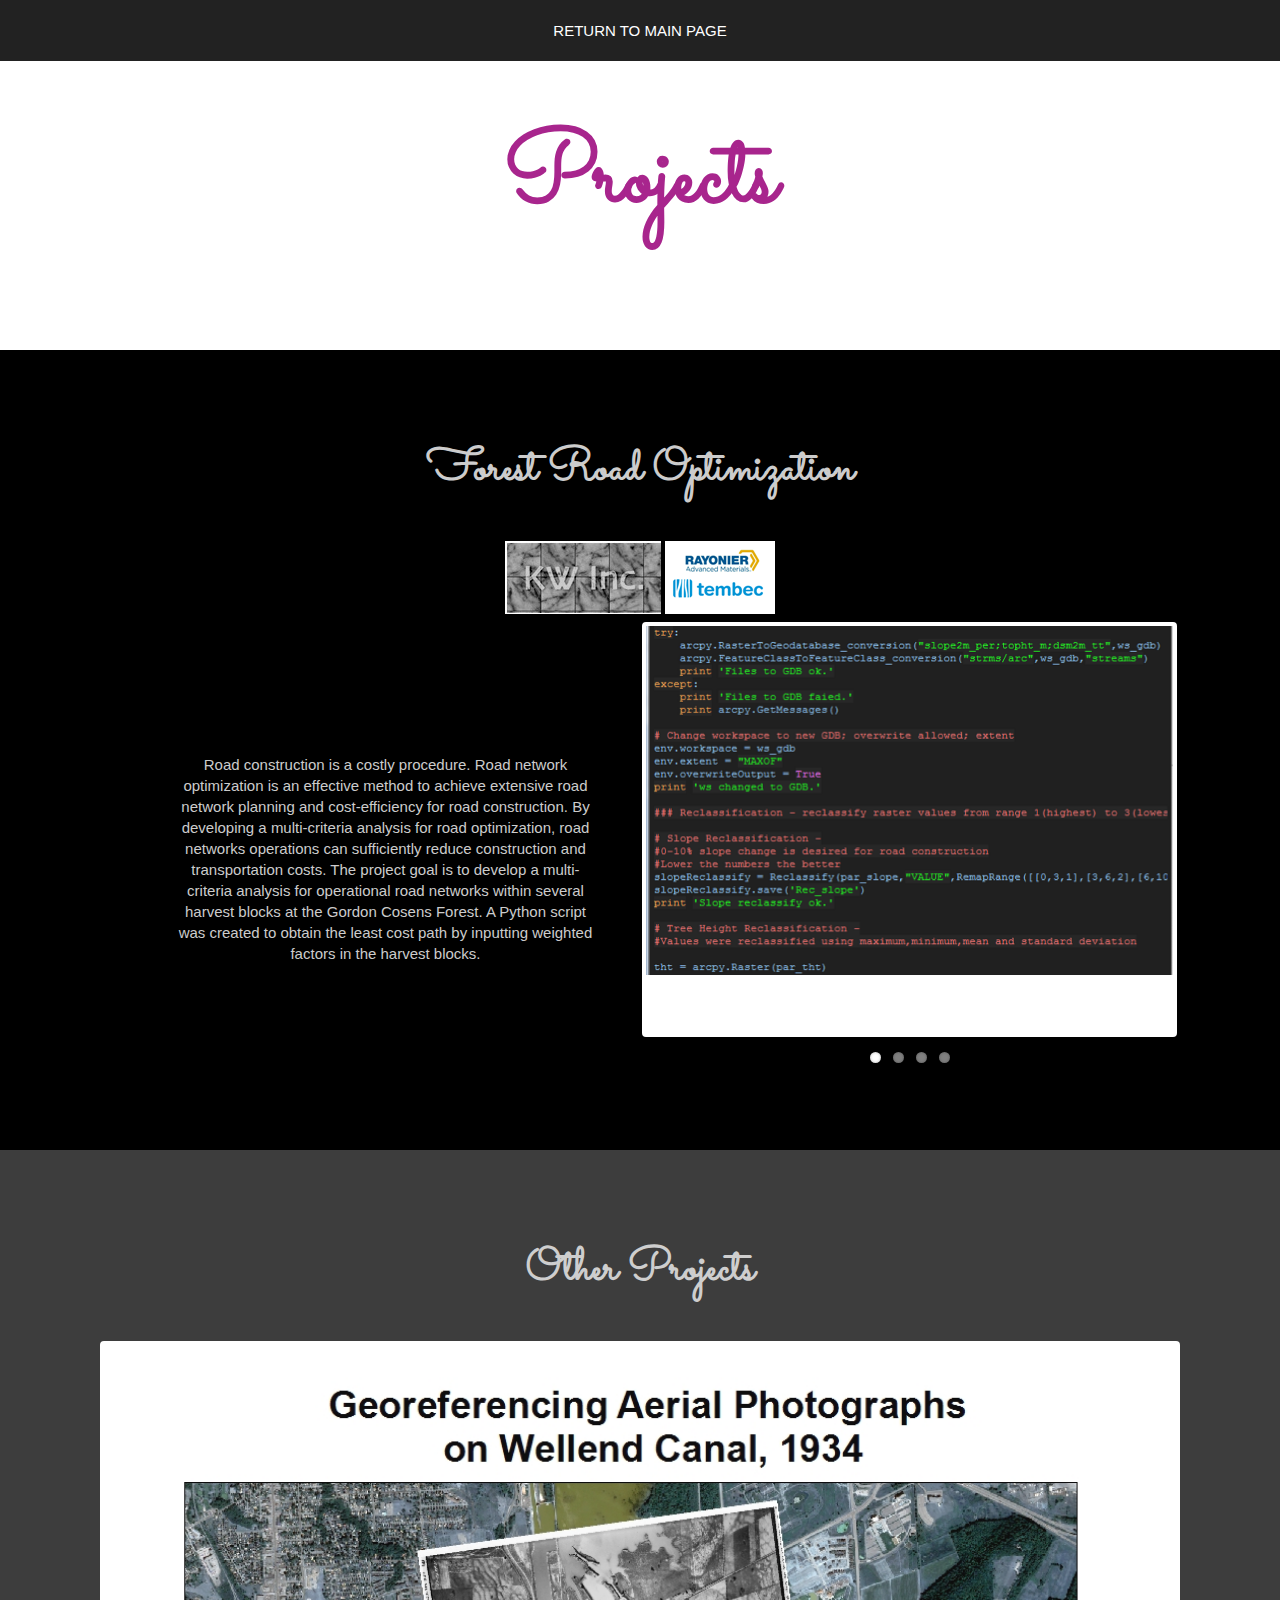
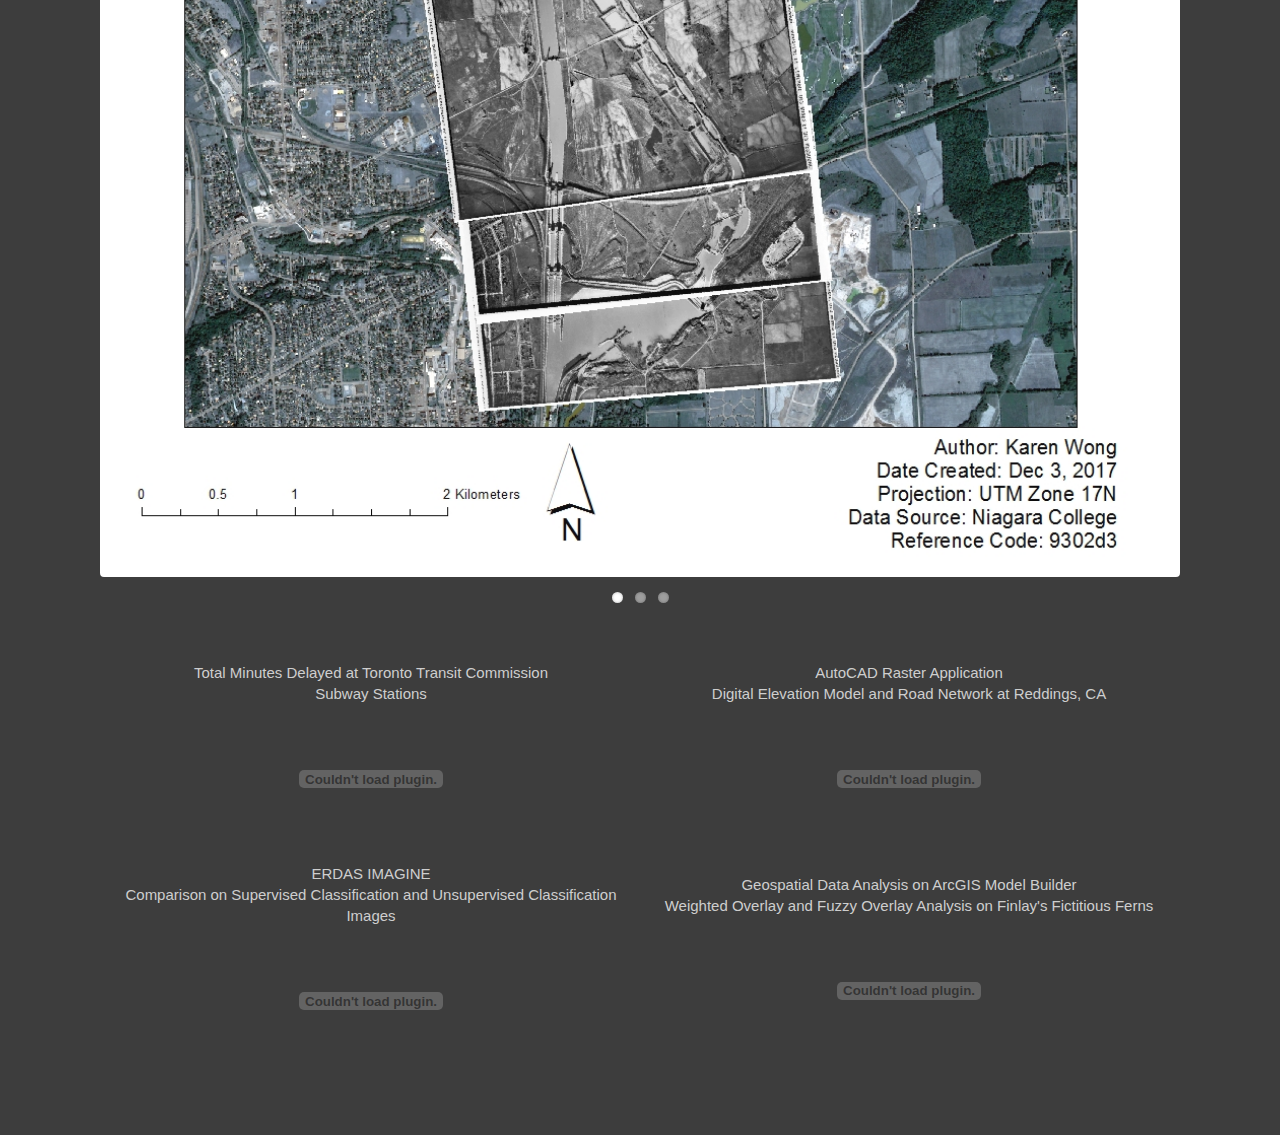
==== projects.html @ 8af56872 "Add files via upload" ====
<!doctype html>
<html>
<head>
	<title>Karen's Projects</title>
	<link href='http://fonts.googleapis.com/css?family=Sacramento' rel='stylesheet' type='text/css'>
	<link rel="stylesheet" href="css/flexslider.css">
	<link rel="stylesheet" href="main_style.css">
</head>
<body>
  <ul class="menu">
    <li><a href="./index.html">Return to Main Page</li></a>
  </ul>

	<header>
		<h1>Projects</h1>
	</header>
	<section id="roadopt">
		<h2>Forest Road Optimization</h2>
		<img class="logo" src="images/kwonglogo.jpg">
		<img class="logo" src="images/rayonieram.jpeg">
		<table>
			<tr>
				<td style="padding: 50px;text-algin: left;">
					<div class= "roadopt">
			      Road construction is a costly procedure.  Road network optimization is an effective method to achieve extensive road network planning and cost-efficiency for road construction.  By developing a multi-criteria analysis for road optimization, road networks operations can sufficiently reduce construction and transportation costs.  The project goal is to develop a multi-criteria analysis for operational road networks within several harvest blocks at the Gordon Cosens Forest. A Python script was created to obtain the least cost path by inputting weighted factors in the harvest blocks.
					</div>
				</td>
				<td>
					<div class="flexslider" style="height: 75%;">
						<ul class="slides">
							<li><img src="images/scriptsample.jpg"></li>
							<li><img src="images/mis.jpg"></li>
							<li><img src="images/sul.jpg"></li>
							<li><img src="images/wan.jpg"></li>
						</ul>
					</div>
				</td>
			</tr>
		</table>
	</section>

	<section id="otherproj">
		<h2>Other Projects</h2>
		<div class="flexslider">
			<ul class="slides">
				<li><img src="images/9302d3.jpg"></li>
				<li><img src="images/9317d2.jpg"></li>
      	<li><img src="images/9302d3.jpg"></li>
			</ul>
		</div>
		<div class="pdf" align-items="center">
			<table style="width:100%" align="center">
			  <tr>
			    <td>Total Minutes Delayed at Toronto Transit Commission<br>Subway Stations<br>
						<embed src="projectpdfs/9318d4b.pdf#toolbar=0" width= "100%" height="200%"/>
					</td>
			    <td>AutoCAD Raster Application<br>Digital Elevation Model and Road Network at Reddings, CA<br>
						<embed src="projectpdfs/9315d2.pdf#toolbar=0" width= "100%" height="200%"/>
					</td>
			  </tr>
				<br>
			  <tr>
			    <td>ERDAS IMAGINE<br>Comparison on Supervised Classification and Unsupervised Classification Images<br>
						<embed src="projectpdfs/9216d1.pdf#toolbar=0" width= "100%" height="200%"/>
						</td>
			    <td>Geospatial Data Analysis on ArcGIS Model Builder<br>Weighted Overlay and Fuzzy Overlay Analysis on Finlay's Fictitious Ferns<br>
						<embed src="projectpdfs/9318d3.pdf#toolbar=0" width= "100%" height="200%"/>
					</td>
			  </tr>
			</table>
		</div>
	</section>

	<!-- ADD JQUERY HERE -->

	<script src = "js/jquery-1.12.0.min.js"></script>
	<!-- need to connect to internet
	<script src = "http://code.jquery.com/js/jquery-1.12.0.min.js"></script>
	-->
	<script src="js/jquery.flexslider-min.js"></script>
	<script src = "js/jqfunctions.js"></script>

</body>
</html>
---- main_style.css ----
/* apply a natural box layout model to all elements, but allowing components to change */
html {
  box-sizing: border-box;
}
*, *:before, *:after {
  box-sizing: inherit;
}
body {
	padding: 0;
	margin: 0;
	color: #ccc;
	font-family: Helvetica, Arial, sans-serif;
	line-height: 1.4;
	font-size: 15px;
	background: url('images/bg_hk.jpg') 50% fixed;
	background-size: cover;
}
h1 {
	font-size: 68px;
	text-align: center;
}
h2 {
	font-size: 46px;
}
h1, h2 {
	font-family: 'Sacramento', sans-serif;
	font-weight: bold;
}
h3 {
	font-family: 'Arial', sans-serif;
	font-weight: normal;
  font-size: 26px;
}
section {
	padding: 50px 100px;
  text-align: center;
}
#about,
#contact {
	background: rgba(0,0,0,.8);
}

th {
    text-align: center;
}

td {
  width: 50%;
  height: 300%;
}



/* PAGE MENU
-----------------------------------------*/
.menu {
	list-style: none;
	padding: 0;
	margin: 0;
	text-align: center;
	background: #222;
	position: fixed;
	z-index: 100;
	top: 0;
	left: 0;
	width: 100%;
}
.menu li {
	display: inline-block;
}
.menu a {
	display: block;
	text-decoration: none;
	color: white;
	text-transform: uppercase;
	padding: 20px 35px;
}
.menu a.active {
	background: #ccc;
	color: #222;
}


/* HEADER
-----------------------------------------*/
header {
	padding: 110px 0 100px 0;
	color: #ffffff;
	text-align: center;
}
header h1 {
	font-size: 100px;
	margin: 0;
	color: #A8258D;
}


/* ABOUT
-----------------------------------------*/
#about {
	overflow: hidden;
}
.profile {
	width: 50%;
	height: 30%;
	float: left;
	margin-right: 20px;
}


/* PROJECTS
-----------------------------------------*/
#proj {
	text-align: center;
	background: black;
}
.proj {
	border: 1px solid #A8258D;
	border-radius: 50%;
	padding: 2px;
	width: 300px;
	margin: 0 15px;
}
/*.img {
	border: 1px solid #A8258D;
	border-radius: 50%;
	padding: 2px;
	width: 200px;
	margin: 0 15px;
}*/

/* RESUME
-----------------------------------------*/
#resume {
	text-align: center;

}
.resume {
	border: 3px solid #FFFFFF;
	padding: 2px;
	width: 75%;
	margin: 0 15px 0 15px;
}

/* CONTACT
-----------------------------------------*/
#contact {
	text-align: center;
}
#contact img {
	margin: 20px;
}

/* ROADOPT
-----------------------------------------*/
#roadopt {
	text-align: center;
	background: black;
}

.roadopt {
	padding: 5px;
	width: 100%;
	margin: 0 15px 0 15px;
  text-algin: left;
  float: left;
}


/* OTHERPROJECTS
-----------------------------------------*/
#otherproj {
	align-items: center;
	background: #333333;
  opacity: 0.95;
}

.otherproj {
	border: 1px solid #A8258D;
	border-radius: 50%;
	padding: 2px;
	width: 200px;
	margin: 0 15px;
}
.pdf{
  /*margin: 50px auto;*/
  width: 100%;
  padding: 1px;
  margin: length|auto|initial|inherit;
  align-items: center;
}

/* FLEXSLIDER
-----------------------------------------*/
/* Changes the colours of the "dots" navigation */
.flex-control-paging li a {
  background: rgba(255,255,255, 0.5);
}
.flex-control-paging li a.flex-active {
	background: white;
}
/* Changes the size of the flexslider */
.flexslider {
  align-items: center;
  width: 100%;
	/*margin: 50px auto;*/
}


@font-face {
  font-family: 'flexslider-icon';
  src: url('../fonts/flexslider-icon.eot');
  src: url('../fonts/flexslider-icon.eot?#iefix') format('embedded-opentype'), url('../fonts/flexslider-icon.woff') format('woff'), url('../fonts/flexslider-icon.ttf') format('truetype'), url('../fonts/flexslider-icon.svg#flexslider-icon') format('svg');
  font-weight: normal;
  font-style: normal;
}
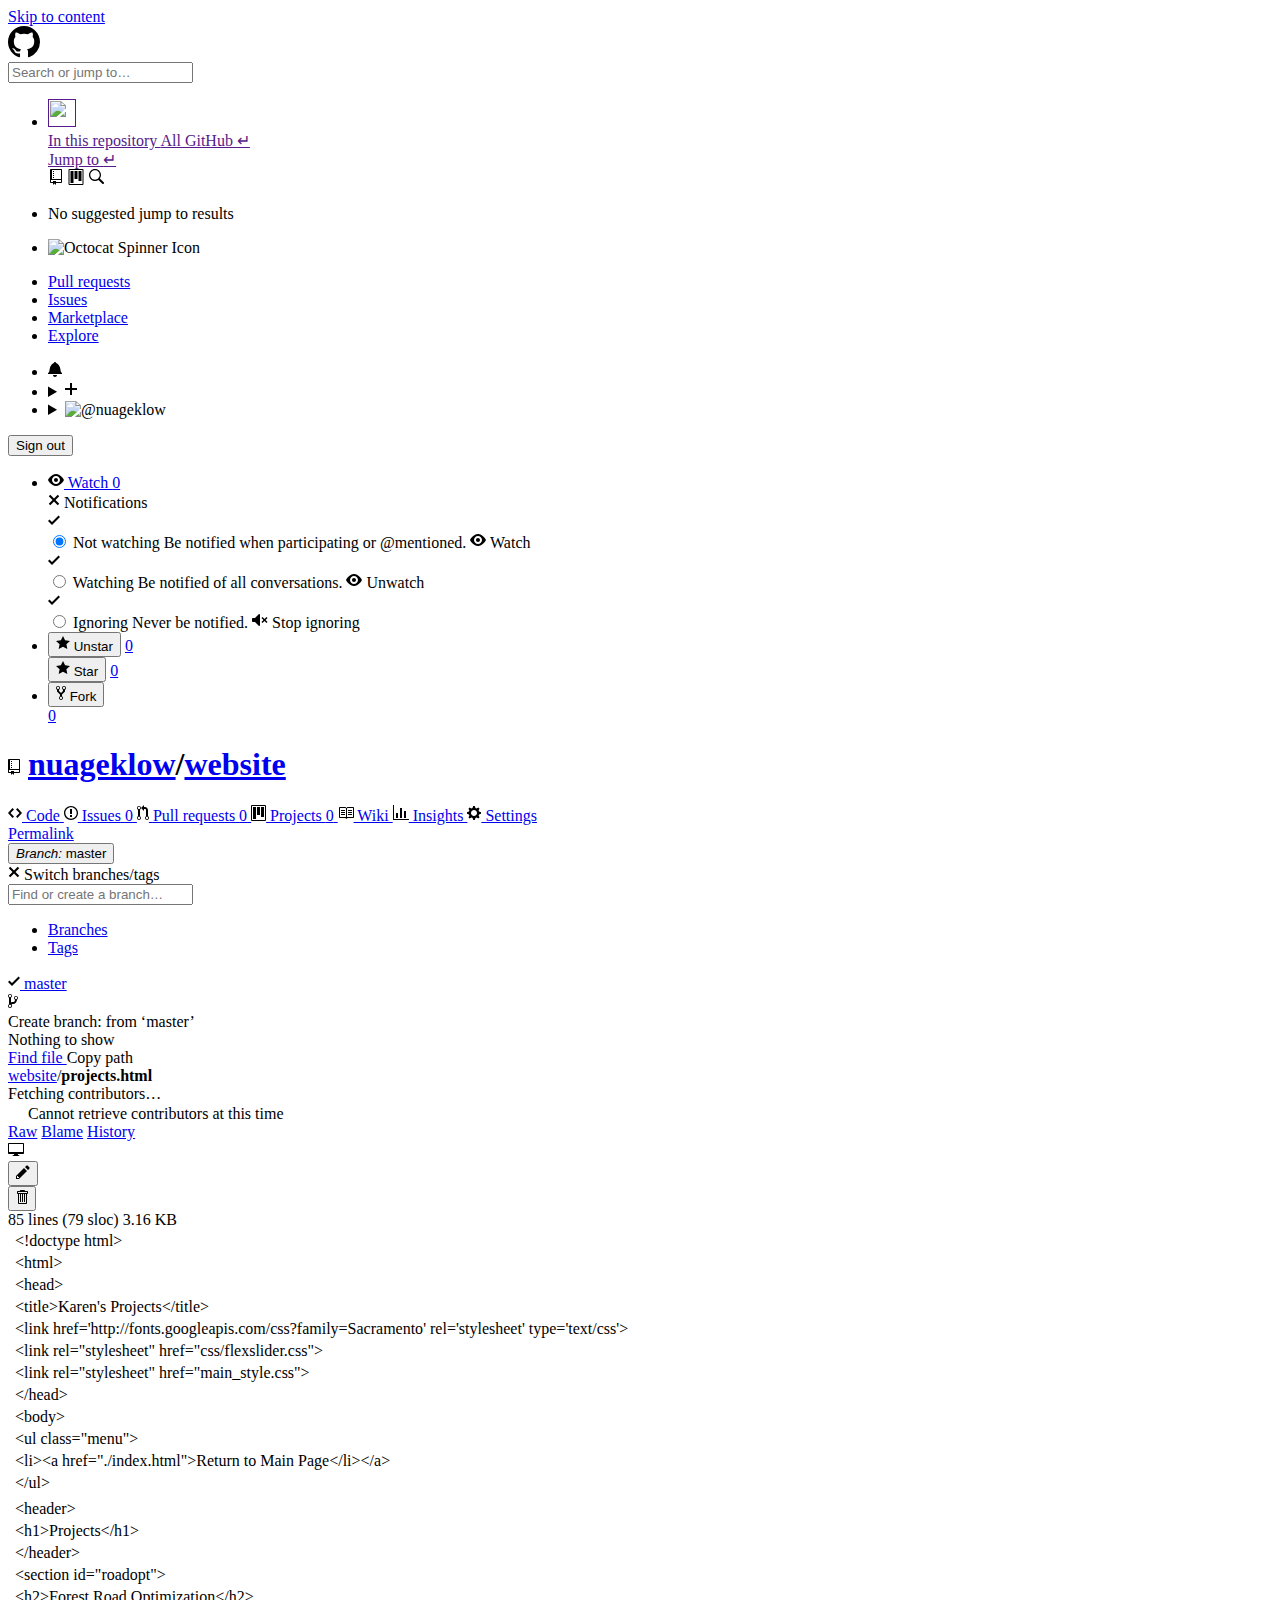
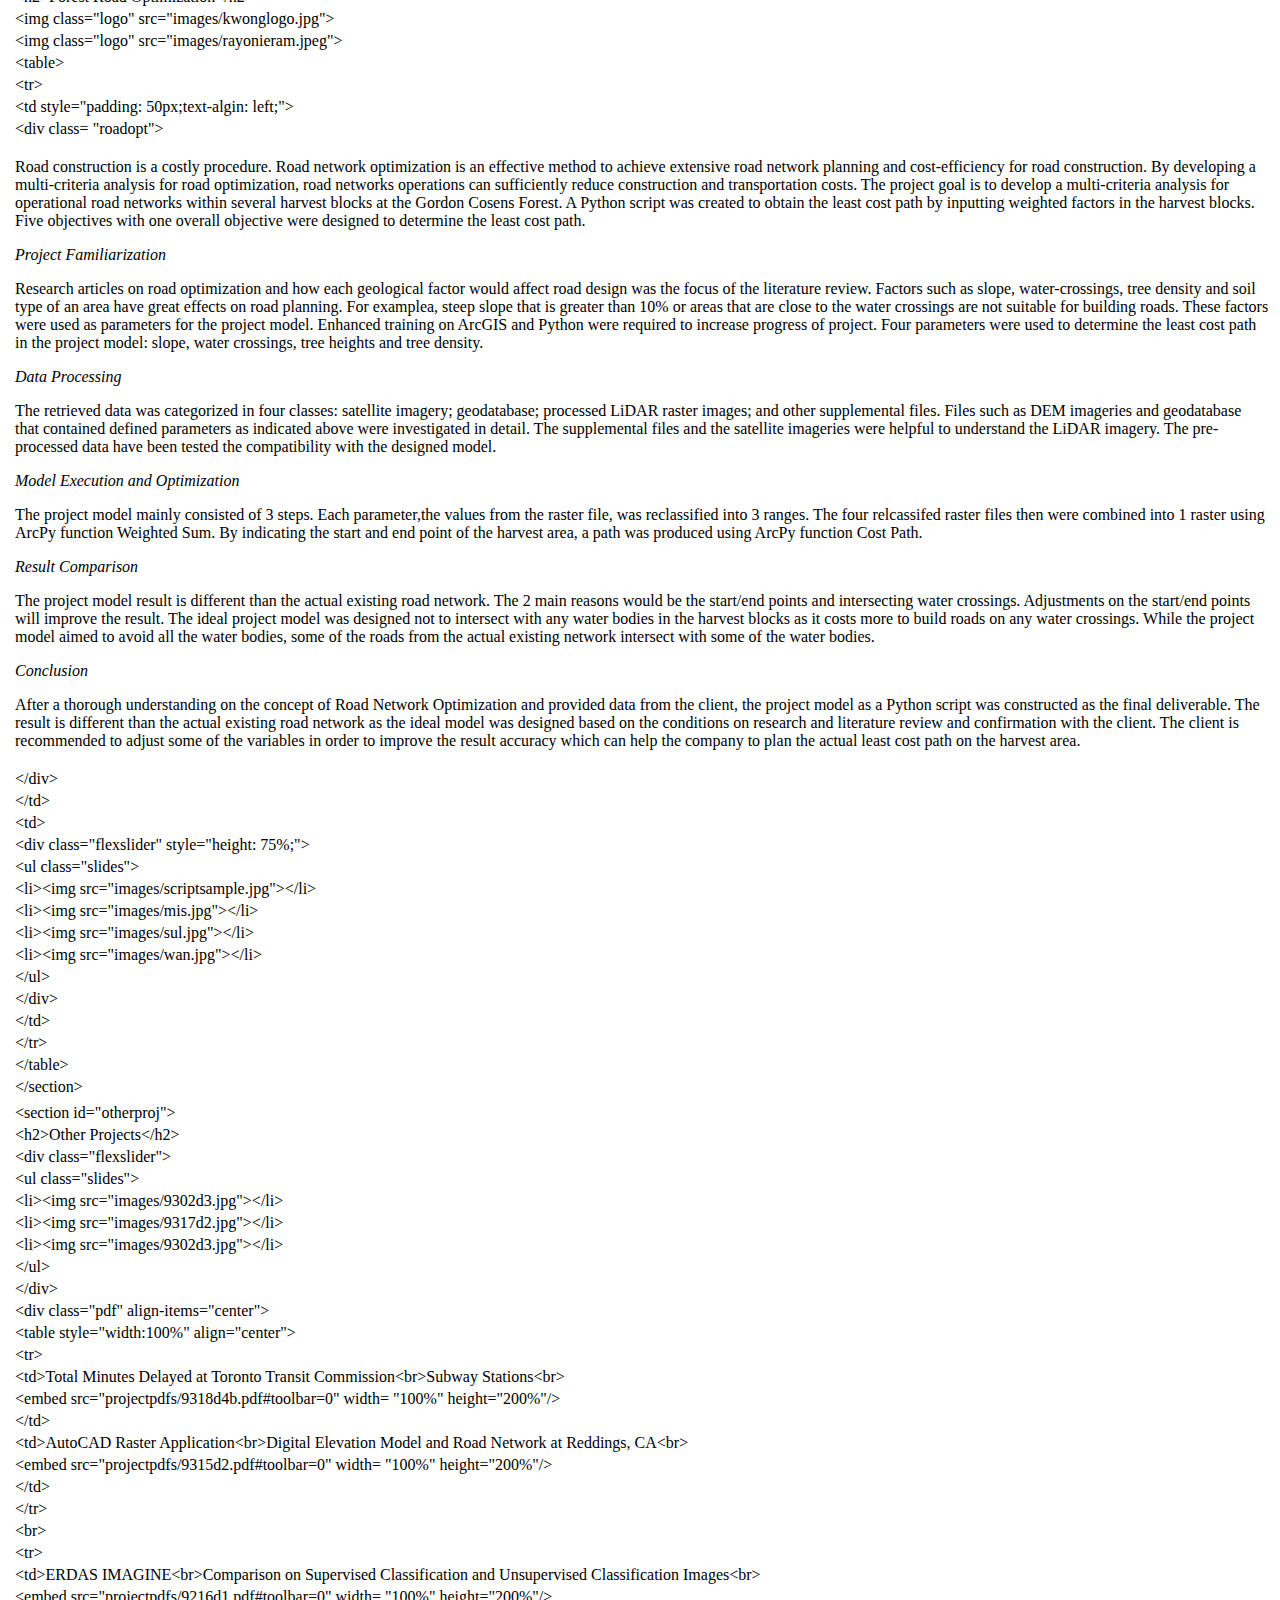
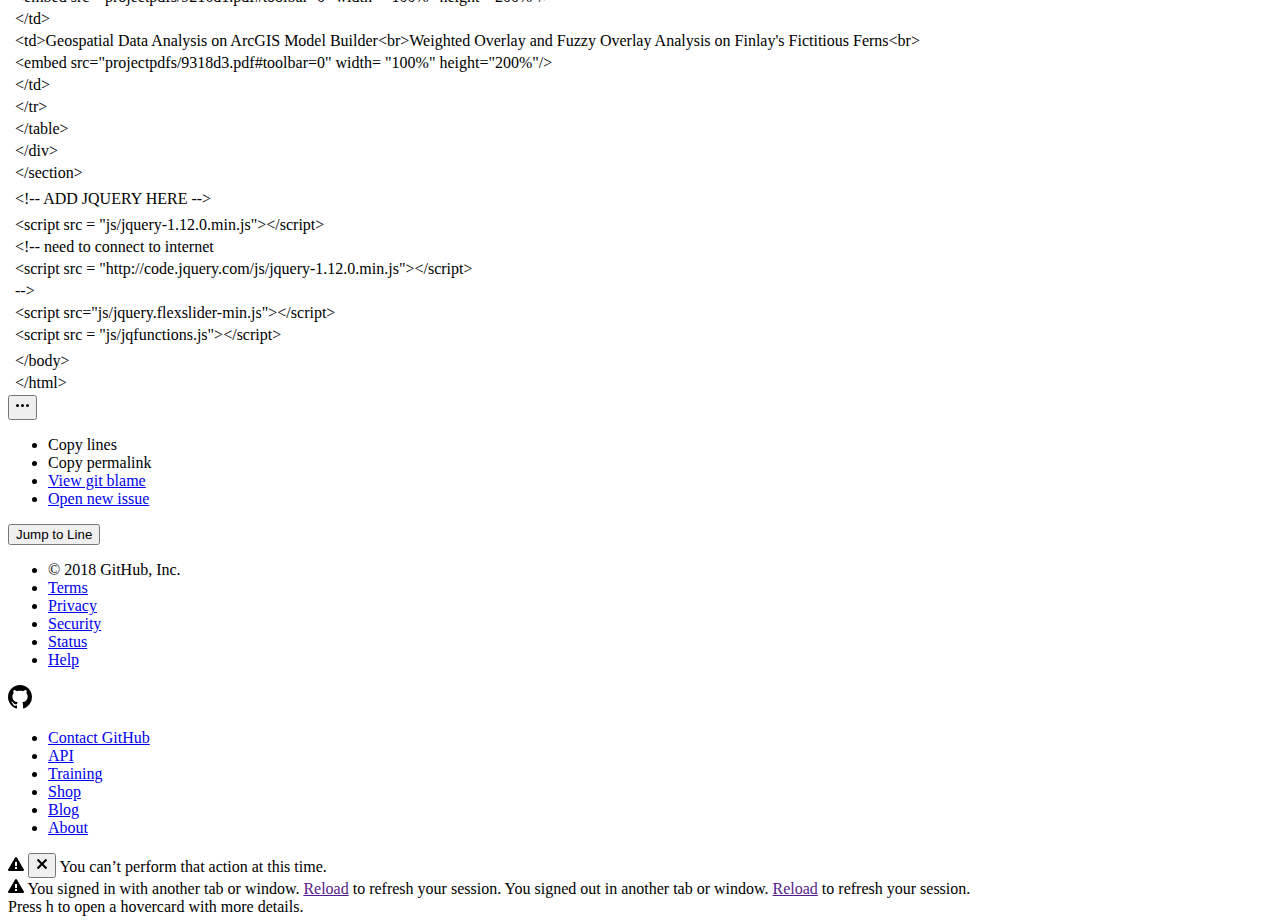
==== commit beaaa54d: "Add files via upload" ====
--- a/projects.html
+++ b/projects.html
@@ -1,84 +1,1180 @@
-<!doctype html>
-<html>
-<head>
-	<title>Karen's Projects</title>
-	<link href='http://fonts.googleapis.com/css?family=Sacramento' rel='stylesheet' type='text/css'>
-	<link rel="stylesheet" href="css/flexslider.css">
-	<link rel="stylesheet" href="main_style.css">
-</head>
-<body>
-  <ul class="menu">
-    <li><a href="./index.html">Return to Main Page</li></a>
-  </ul>
-
-	<header>
-		<h1>Projects</h1>
-	</header>
-	<section id="roadopt">
-		<h2>Forest Road Optimization</h2>
-		<img class="logo" src="images/kwonglogo.jpg">
-		<img class="logo" src="images/rayonieram.jpeg">
-		<table>
-			<tr>
-				<td style="padding: 50px;text-algin: left;">
-					<div class= "roadopt">
-			      Road construction is a costly procedure.  Road network optimization is an effective method to achieve extensive road network planning and cost-efficiency for road construction.  By developing a multi-criteria analysis for road optimization, road networks operations can sufficiently reduce construction and transportation costs.  The project goal is to develop a multi-criteria analysis for operational road networks within several harvest blocks at the Gordon Cosens Forest. A Python script was created to obtain the least cost path by inputting weighted factors in the harvest blocks.
-					</div>
-				</td>
-				<td>
-					<div class="flexslider" style="height: 75%;">
-						<ul class="slides">
-							<li><img src="images/scriptsample.jpg"></li>
-							<li><img src="images/mis.jpg"></li>
-							<li><img src="images/sul.jpg"></li>
-							<li><img src="images/wan.jpg"></li>
-						</ul>
-					</div>
-				</td>
-			</tr>
-		</table>
-	</section>
-
-	<section id="otherproj">
-		<h2>Other Projects</h2>
-		<div class="flexslider">
-			<ul class="slides">
-				<li><img src="images/9302d3.jpg"></li>
-				<li><img src="images/9317d2.jpg"></li>
-      	<li><img src="images/9302d3.jpg"></li>
-			</ul>
-		</div>
-		<div class="pdf" align-items="center">
-			<table style="width:100%" align="center">
-			  <tr>
-			    <td>Total Minutes Delayed at Toronto Transit Commission<br>Subway Stations<br>
-						<embed src="projectpdfs/9318d4b.pdf#toolbar=0" width= "100%" height="200%"/>
-					</td>
-			    <td>AutoCAD Raster Application<br>Digital Elevation Model and Road Network at Reddings, CA<br>
-						<embed src="projectpdfs/9315d2.pdf#toolbar=0" width= "100%" height="200%"/>
-					</td>
-			  </tr>
-				<br>
-			  <tr>
-			    <td>ERDAS IMAGINE<br>Comparison on Supervised Classification and Unsupervised Classification Images<br>
-						<embed src="projectpdfs/9216d1.pdf#toolbar=0" width= "100%" height="200%"/>
-						</td>
-			    <td>Geospatial Data Analysis on ArcGIS Model Builder<br>Weighted Overlay and Fuzzy Overlay Analysis on Finlay's Fictitious Ferns<br>
-						<embed src="projectpdfs/9318d3.pdf#toolbar=0" width= "100%" height="200%"/>
-					</td>
-			  </tr>
-			</table>
-		</div>
-	</section>
-
-	<!-- ADD JQUERY HERE -->
-
-	<script src = "js/jquery-1.12.0.min.js"></script>
-	<!-- need to connect to internet
-	<script src = "http://code.jquery.com/js/jquery-1.12.0.min.js"></script>
-	-->
-	<script src="js/jquery.flexslider-min.js"></script>
-	<script src = "js/jqfunctions.js"></script>
-
-</body>
-</html>
+﻿
+
+
+
+
+
+<!DOCTYPE html>
+<html lang="en">
+  <head>
+    <meta charset="utf-8">
+  <link rel="dns-prefetch" href="https://assets-cdn.github.com">
+  <link rel="dns-prefetch" href="https://avatars0.githubusercontent.com">
+  <link rel="dns-prefetch" href="https://avatars1.githubusercontent.com">
+  <link rel="dns-prefetch" href="https://avatars2.githubusercontent.com">
+  <link rel="dns-prefetch" href="https://avatars3.githubusercontent.com">
+  <link rel="dns-prefetch" href="https://github-cloud.s3.amazonaws.com">
+  <link rel="dns-prefetch" href="https://user-images.githubusercontent.com/">
+
+
+
+  <link crossorigin="anonymous" media="all" integrity="sha512-T9mI+Xgc8yCjMH6J/gS6kaW3O3zJaDuANCq4x9/EpAreyyj61xpmrp9qxWgdCYvpBqyX3T0nOmQzfAO82cdiww==" rel="stylesheet" href="https://assets-cdn.github.com/assets/frameworks-0e1c43e90618c1e26b9b138a9d83c008.css" />
+  <link crossorigin="anonymous" media="all" integrity="sha512-eaYnvp2dDFHHn8IWZIJoEBM3aUNW2D4pALckbr5ehoRc9lWxMggtHzoaaH4WHuRh7jtGOtvG8HdN+HqcD5pQEA==" rel="stylesheet" href="https://assets-cdn.github.com/assets/github-4c113e263b8bd0fabcc661f048cc2541.css" />
+  
+  
+  
+  
+
+  <meta name="viewport" content="width=device-width">
+  
+  <title>website/projects.html at master · nuageklow/website</title>
+    <meta name="description" content="GitHub is where people build software. More than 28 million people use GitHub to discover, fork, and contribute to over 85 million projects.">
+    <link rel="search" type="application/opensearchdescription+xml" href="/opensearch.xml" title="GitHub">
+  <link rel="fluid-icon" href="https://github.com/fluidicon.png" title="GitHub">
+  <meta property="fb:app_id" content="1401488693436528">
+
+    
+    <meta property="og:image" content="https://avatars3.githubusercontent.com/u/38741470?s=400&amp;v=4" /><meta property="og:site_name" content="GitHub" /><meta property="og:type" content="object" /><meta property="og:title" content="nuageklow/website" /><meta property="og:url" content="https://github.com/nuageklow/website" /><meta property="og:description" content="Contribute to website development by creating an account on GitHub." />
+
+  <link rel="assets" href="https://assets-cdn.github.com/">
+  <link rel="web-socket" href="wss://live.github.com/_sockets/VjI6Mjg5ODQzNDY4OmZjMzRhNDlhYjhkODRhOTVlMjIwMWZmMGQ3Y2UyMTRjMmZmMmYwN2U4MDU3MWIxMDY1NjFjYWU0MDZmNmFlNGQ=--d3e965fd7cb1fa938e7b0b06030b3f8ba4dc08f7">
+  <meta name="pjax-timeout" content="1000">
+  <link rel="sudo-modal" href="/sessions/sudo_modal">
+  <meta name="request-id" content="CBA9:324F:30CEF09:5B8522A:5B308E14" data-pjax-transient>
+
+
+  
+
+  <meta name="selected-link" value="repo_source" data-pjax-transient>
+
+    <meta name="google-site-verification" content="KT5gs8h0wvaagLKAVWq8bbeNwnZZK1r1XQysX3xurLU">
+  <meta name="google-site-verification" content="ZzhVyEFwb7w3e0-uOTltm8Jsck2F5StVihD0exw2fsA">
+  <meta name="google-site-verification" content="GXs5KoUUkNCoaAZn7wPN-t01Pywp9M3sEjnt_3_ZWPc">
+    <meta name="google-analytics" content="UA-3769691-2">
+
+<meta name="octolytics-host" content="collector.githubapp.com" /><meta name="octolytics-app-id" content="github" /><meta name="octolytics-event-url" content="https://collector.githubapp.com/github-external/browser_event" /><meta name="octolytics-dimension-request_id" content="CBA9:324F:30CEF09:5B8522A:5B308E14" /><meta name="octolytics-dimension-region_edge" content="iad" /><meta name="octolytics-dimension-region_render" content="iad" /><meta name="octolytics-actor-id" content="38741470" /><meta name="octolytics-actor-login" content="nuageklow" /><meta name="octolytics-actor-hash" content="fe9dbc1f696a4136ed967dcc8d18ec088e6a5bb59fd24de9366eee6171b47e25" />
+<meta name="analytics-location" content="/&lt;user-name&gt;/&lt;repo-name&gt;/blob/show" data-pjax-transient="true" />
+
+
+
+
+<meta class="js-ga-set" name="dimension1" content="Logged In">
+
+
+  
+
+      <meta name="hostname" content="github.com">
+    <meta name="user-login" content="nuageklow">
+
+      <meta name="expected-hostname" content="github.com">
+    <meta name="js-proxy-site-detection-payload" content="[base64]">
+
+    <meta name="enabled-features" content="UNIVERSE_BANNER,FREE_TRIALS,MARKETPLACE_INSIGHTS,MARKETPLACE_INSIGHTS_CONVERSION_PERCENTAGES">
+
+  <meta name="html-safe-nonce" content="a20c0b8f28174b2f2b58fbaf6b0112abe1aae8c0">
+
+  <meta http-equiv="x-pjax-version" content="2f41a9e00d1b3cb8032a509e623df2f9">
+  
+
+      <link href="https://github.com/nuageklow/website/commits/master.atom" rel="alternate" title="Recent Commits to website:master" type="application/atom+xml">
+
+  <meta name="description" content="Contribute to website development by creating an account on GitHub.">
+  <meta name="go-import" content="github.com/nuageklow/website git https://github.com/nuageklow/website.git">
+
+  <meta name="octolytics-dimension-user_id" content="38741470" /><meta name="octolytics-dimension-user_login" content="nuageklow" /><meta name="octolytics-dimension-repository_id" content="135538216" /><meta name="octolytics-dimension-repository_nwo" content="nuageklow/website" /><meta name="octolytics-dimension-repository_public" content="true" /><meta name="octolytics-dimension-repository_is_fork" content="false" /><meta name="octolytics-dimension-repository_network_root_id" content="135538216" /><meta name="octolytics-dimension-repository_network_root_nwo" content="nuageklow/website" /><meta name="octolytics-dimension-repository_explore_github_marketplace_ci_cta_shown" content="true" />
+
+
+    <link rel="canonical" href="https://github.com/nuageklow/website/blob/master/projects.html" data-pjax-transient>
+
+
+  <meta name="browser-stats-url" content="https://api.github.com/_private/browser/stats">
+
+  <meta name="browser-errors-url" content="https://api.github.com/_private/browser/errors">
+
+  <link rel="mask-icon" href="https://assets-cdn.github.com/pinned-octocat.svg" color="#000000">
+  <link rel="icon" type="image/x-icon" class="js-site-favicon" href="https://assets-cdn.github.com/favicon.ico">
+
+<meta name="theme-color" content="#1e2327">
+
+
+
+<link rel="manifest" href="/manifest.json" crossOrigin="use-credentials">
+
+  </head>
+
+  <body class="logged-in env-production page-blob">
+    
+
+  <div class="position-relative js-header-wrapper ">
+    <a href="#start-of-content" tabindex="1" class="p-3 bg-blue text-white show-on-focus js-skip-to-content">Skip to content</a>
+    <div id="js-pjax-loader-bar" class="pjax-loader-bar"><div class="progress"></div></div>
+
+    
+    
+    
+
+
+
+        
+<header class="Header  f5" role="banner">
+  <div class="d-flex flex-justify-between px-3 container-lg">
+    <div class="d-flex flex-justify-between ">
+      <div class="">
+        <a class="header-logo-invertocat" href="https://github.com/" data-hotkey="g d" aria-label="Homepage" data-ga-click="Header, go to dashboard, icon:logo">
+  <svg height="32" class="octicon octicon-mark-github" viewBox="0 0 16 16" version="1.1" width="32" aria-hidden="true"><path fill-rule="evenodd" d="M8 0C3.58 0 0 3.58 0 8c0 3.54 2.29 6.53 5.47 7.59.4.07.55-.17.55-.38 0-.19-.01-.82-.01-1.49-2.01.37-2.53-.49-2.69-.94-.09-.23-.48-.94-.82-1.13-.28-.15-.68-.52-.01-.53.63-.01 1.08.58 1.23.82.72 1.21 1.87.87 2.33.66.07-.52.28-.87.51-1.07-1.78-.2-3.64-.89-3.64-3.95 0-.87.31-1.59.82-2.15-.08-.2-.36-1.02.08-2.12 0 0 .67-.21 2.2.82.64-.18 1.32-.27 2-.27.68 0 1.36.09 2 .27 1.53-1.04 2.2-.82 2.2-.82.44 1.1.16 1.92.08 2.12.51.56.82 1.27.82 2.15 0 3.07-1.87 3.75-3.65 3.95.29.25.54.73.54 1.48 0 1.07-.01 1.93-.01 2.2 0 .21.15.46.55.38A8.013 8.013 0 0 0 16 8c0-4.42-3.58-8-8-8z"/></svg>
+</a>
+
+      </div>
+
+    </div>
+
+    <div class="HeaderMenu d-flex flex-justify-between flex-auto">
+      <div class="d-flex">
+            <div class="">
+              <div class="header-search scoped-search site-scoped-search js-site-search position-relative js-jump-to"
+  role="search combobox"
+  aria-owns="jump-to-results"
+  aria-label="Search or jump to"
+  aria-haspopup="listbox"
+  aria-expanded="true"
+>
+  <div class="position-relative">
+    <!-- '"` --><!-- </textarea></xmp> --></option></form><form class="js-site-search-form" data-scope-type="Repository" data-scope-id="135538216" data-scoped-search-url="/nuageklow/website/search" data-unscoped-search-url="/search" action="/nuageklow/website/search" accept-charset="UTF-8" method="get"><input name="utf8" type="hidden" value="&#x2713;" />
+      <label class="form-control header-search-wrapper header-search-wrapper-jump-to position-relative d-flex flex-justify-between flex-items-center js-chromeless-input-container">
+        <input type="text"
+          class="form-control header-search-input jump-to-field js-jump-to-field js-site-search-focus js-site-search-field is-clearable"
+          data-hotkey="s,/"
+          name="q"
+          value=""
+          placeholder="Search or jump to…"
+          data-unscoped-placeholder="Search or jump to…"
+          data-scoped-placeholder="Search or jump to…"
+          autocapitalize="off"
+          aria-autocomplete="list"
+          aria-controls="jump-to-results"
+          data-jump-to-suggestions-path="/_graphql/GetSuggestedNavigationDestinations#csrf-token=8HXs2sXtpoNtdvU9bIEDP/ewS1fN22Dpr1np9QFDoCLFhx/FQHPMeUqqnaAQ1tPNiIUN1c8OAcJ+imbM1UP3nA=="
+          spellcheck="false"
+          autocomplete="off"
+          >
+          <input type="hidden" class="js-site-search-type-field" name="type" >
+            <img src="https://assets-cdn.github.com/images/search-shortcut-hint.svg" alt="" class="mr-2 header-search-key-slash">
+
+            <div class="Box position-absolute overflow-hidden d-none jump-to-suggestions js-jump-to-suggestions-container">
+              <ul class="d-none js-jump-to-suggestions-template-container">
+                <li class="d-flex flex-justify-start flex-items-center p-0 f5 navigation-item js-navigation-item">
+                  <a tabindex="-1" class="no-underline d-flex flex-auto flex-items-center p-2 jump-to-suggestions-path js-jump-to-suggestion-path js-navigation-open" href="">
+                    <div class="jump-to-octicon js-jump-to-octicon mr-2 text-center d-none"></div>
+                    <img class="avatar mr-2 flex-shrink-0 js-jump-to-suggestion-avatar" alt="" aria-label="Team" src="" width="28" height="28">
+
+                    <div class="jump-to-suggestion-name js-jump-to-suggestion-name flex-auto overflow-hidden no-wrap css-truncate css-truncate-target">
+                    </div>
+
+                    <div class="border rounded-1 flex-shrink-0 bg-gray px-1 text-gray-light ml-1 f6 d-none js-jump-to-badge-search">
+                      <span class="js-jump-to-badge-search-text-default d-none" aria-label="in this repository">
+                        In this repository
+                      </span>
+                      <span class="js-jump-to-badge-search-text-global d-none" aria-label="in all of GitHub">
+                        All GitHub
+                      </span>
+                      <span aria-hidden="true" class="d-inline-block ml-1 v-align-middle">↵</span>
+                    </div>
+
+                    <div aria-hidden="true" class="border rounded-1 flex-shrink-0 bg-gray px-1 text-gray-light ml-1 f6 d-none d-on-nav-focus js-jump-to-badge-jump">
+                      Jump to
+                      <span class="d-inline-block ml-1 v-align-middle">↵</span>
+                    </div>
+                  </a>
+                </li>
+                <svg height="16" width="16" class="octicon octicon-repo flex-shrink-0 js-jump-to-repo-octicon-template" title="Repository" aria-label="Repository" viewBox="0 0 12 16" version="1.1" role="img"><path fill-rule="evenodd" d="M4 9H3V8h1v1zm0-3H3v1h1V6zm0-2H3v1h1V4zm0-2H3v1h1V2zm8-1v12c0 .55-.45 1-1 1H6v2l-1.5-1.5L3 16v-2H1c-.55 0-1-.45-1-1V1c0-.55.45-1 1-1h10c.55 0 1 .45 1 1zm-1 10H1v2h2v-1h3v1h5v-2zm0-10H2v9h9V1z"/></svg>
+                <svg height="16" width="16" class="octicon octicon-project flex-shrink-0 js-jump-to-project-octicon-template" title="Project" aria-label="Project" viewBox="0 0 15 16" version="1.1" role="img"><path fill-rule="evenodd" d="M10 12h3V2h-3v10zm-4-2h3V2H6v8zm-4 4h3V2H2v12zm-1 1h13V1H1v14zM14 0H1a1 1 0 0 0-1 1v14a1 1 0 0 0 1 1h13a1 1 0 0 0 1-1V1a1 1 0 0 0-1-1z"/></svg>
+                <svg height="16" width="16" class="octicon octicon-search flex-shrink-0 js-jump-to-search-octicon-template" title="Search" aria-label="Search" viewBox="0 0 16 16" version="1.1" role="img"><path fill-rule="evenodd" d="M15.7 13.3l-3.81-3.83A5.93 5.93 0 0 0 13 6c0-3.31-2.69-6-6-6S1 2.69 1 6s2.69 6 6 6c1.3 0 2.48-.41 3.47-1.11l3.83 3.81c.19.2.45.3.7.3.25 0 .52-.09.7-.3a.996.996 0 0 0 0-1.41v.01zM7 10.7c-2.59 0-4.7-2.11-4.7-4.7 0-2.59 2.11-4.7 4.7-4.7 2.59 0 4.7 2.11 4.7 4.7 0 2.59-2.11 4.7-4.7 4.7z"/></svg>
+              </ul>
+              <ul class="d-none js-jump-to-no-results-template-container">
+                <li class="d-flex flex-justify-center flex-items-center p-3 f5 d-none">
+                  <span class="text-gray">No suggested jump to results</span>
+                </li>
+              </ul>
+
+              <ul id="jump-to-results" class="js-navigation-container jump-to-suggestions-results-container js-jump-to-suggestions-results-container" >
+                <li class="d-flex flex-justify-center flex-items-center p-0 f5">
+                  <img src="https://assets-cdn.github.com/images/spinners/octocat-spinner-128.gif" alt="Octocat Spinner Icon" class="m-2" width="28">
+                </li>
+              </ul>
+            </div>
+      </label>
+</form>  </div>
+</div>
+
+            </div>
+
+          <ul class="d-flex pl-2 flex-items-center text-bold list-style-none" role="navigation">
+            <li>
+              <a class="js-selected-navigation-item HeaderNavlink px-2" data-hotkey="g p" data-ga-click="Header, click, Nav menu - item:pulls context:user" aria-label="Pull requests you created" data-selected-links="/pulls /pulls/assigned /pulls/mentioned /pulls" href="/pulls">
+                Pull requests
+</a>            </li>
+            <li>
+              <a class="js-selected-navigation-item HeaderNavlink px-2" data-hotkey="g i" data-ga-click="Header, click, Nav menu - item:issues context:user" aria-label="Issues you created" data-selected-links="/issues /issues/assigned /issues/mentioned /issues" href="/issues">
+                Issues
+</a>            </li>
+                <li>
+                  <a class="js-selected-navigation-item HeaderNavlink px-2" data-ga-click="Header, click, Nav menu - item:marketplace context:user" data-octo-click="marketplace_click" data-octo-dimensions="location:nav_bar, group:" data-selected-links=" /marketplace" href="/marketplace">
+                    Marketplace
+</a>                </li>
+            <li>
+              <a class="js-selected-navigation-item HeaderNavlink px-2" data-ga-click="Header, click, Nav menu - item:explore" data-selected-links="/explore /trending /trending/developers /integrations /integrations/feature/code /integrations/feature/collaborate /integrations/feature/ship showcases showcases_search showcases_landing /explore" href="/explore">
+                Explore
+</a>            </li>
+          </ul>
+      </div>
+
+      <div class="d-flex">
+        
+<ul class="user-nav d-flex flex-items-center list-style-none" id="user-links">
+  <li class="dropdown">
+    <span class="d-inline-block  px-2">
+      
+    <a aria-label="You have no unread notifications" class="notification-indicator tooltipped tooltipped-s  js-socket-channel js-notification-indicator" data-hotkey="g n" data-ga-click="Header, go to notifications, icon:read" data-channel="notification-changed:38741470" href="/notifications">
+        <span class="mail-status "></span>
+        <svg class="octicon octicon-bell" viewBox="0 0 14 16" version="1.1" width="14" height="16" aria-hidden="true"><path fill-rule="evenodd" d="M13.99 11.991v1H0v-1l.73-.58c.769-.769.809-2.547 1.189-4.416.77-3.767 4.077-4.996 4.077-4.996 0-.55.45-1 .999-1 .55 0 1 .45 1 1 0 0 3.387 1.229 4.156 4.996.38 1.879.42 3.657 1.19 4.417l.659.58h-.01zM6.995 15.99c1.11 0 1.999-.89 1.999-1.999H4.996c0 1.11.89 1.999 1.999 1.999z"/></svg>
+</a>
+    </span>
+  </li>
+
+  <li class="dropdown">
+    <details class="details-overlay details-reset js-dropdown-details d-flex px-2 flex-items-center">
+      <summary class="HeaderNavlink"
+         aria-label="Create new…"
+         data-ga-click="Header, create new, icon:add">
+        <svg class="octicon octicon-plus float-left mr-1 mt-1" viewBox="0 0 12 16" version="1.1" width="12" height="16" aria-hidden="true"><path fill-rule="evenodd" d="M12 9H7v5H5V9H0V7h5V2h2v5h5v2z"/></svg>
+        <span class="dropdown-caret mt-1"></span>
+      </summary>
+
+      <ul class="dropdown-menu dropdown-menu-sw">
+        
+<a class="dropdown-item" href="/new" data-ga-click="Header, create new repository">
+  New repository
+</a>
+
+  <a class="dropdown-item" href="/new/import" data-ga-click="Header, import a repository">
+    Import repository
+  </a>
+
+<a class="dropdown-item" href="https://gist.github.com/" data-ga-click="Header, create new gist">
+  New gist
+</a>
+
+  <a class="dropdown-item" href="/organizations/new" data-ga-click="Header, create new organization">
+    New organization
+  </a>
+
+
+
+  <div class="dropdown-divider"></div>
+  <div class="dropdown-header">
+    <span title="nuageklow/website">This repository</span>
+  </div>
+    <a class="dropdown-item" href="/nuageklow/website/issues/new" data-ga-click="Header, create new issue">
+      New issue
+    </a>
+
+      </ul>
+    </details>
+  </li>
+
+  <li class="dropdown">
+
+    <details class="details-overlay details-reset js-dropdown-details d-flex pl-2 flex-items-center">
+      <summary class="HeaderNavlink name mt-1"
+        aria-label="View profile and more"
+        data-ga-click="Header, show menu, icon:avatar">
+        <img alt="@nuageklow" class="avatar float-left mr-1" src="https://avatars2.githubusercontent.com/u/38741470?s=40&amp;v=4" height="20" width="20">
+        <span class="dropdown-caret"></span>
+      </summary>
+
+      <ul class="dropdown-menu dropdown-menu-sw">
+        <li class="dropdown-header header-nav-current-user css-truncate">
+          Signed in as <strong class="css-truncate-target">nuageklow</strong>
+        </li>
+
+        <li class="dropdown-divider"></li>
+
+        <li><a class="dropdown-item" href="/nuageklow" data-ga-click="Header, go to profile, text:your profile">
+          Your profile
+        </a></li>
+        <li><a class="dropdown-item" href="/nuageklow?tab=stars" data-ga-click="Header, go to starred repos, text:your stars">
+          Your stars
+        </a></li>
+          <li><a class="dropdown-item" href="https://gist.github.com/" data-ga-click="Header, your gists, text:your gists">Your gists</a></li>
+
+        <li class="dropdown-divider"></li>
+
+        <li><a class="dropdown-item" href="https://help.github.com" data-ga-click="Header, go to help, text:help">
+          Help
+        </a></li>
+
+        <li><a class="dropdown-item" href="/settings/profile" data-ga-click="Header, go to settings, icon:settings">
+          Settings
+        </a></li>
+
+        <li><!-- '"` --><!-- </textarea></xmp> --></option></form><form class="logout-form" action="/logout" accept-charset="UTF-8" method="post"><input name="utf8" type="hidden" value="&#x2713;" /><input type="hidden" name="authenticity_token" value="ig5/Y05xpqN04ARiFw3xSaqQvFqDTiqWvgUS3SbqhjjjCcyjGn/V3PiG8sZ+nqFTlfC6GM6lp7HKZsD9Qxq0BQ==" />
+          <button type="submit" class="dropdown-item dropdown-signout" data-ga-click="Header, sign out, icon:logout">
+            Sign out
+          </button>
+        </form></li>
+      </ul>
+    </details>
+  </li>
+</ul>
+
+
+
+        <!-- '"` --><!-- </textarea></xmp> --></option></form><form class="sr-only right-0" action="/logout" accept-charset="UTF-8" method="post"><input name="utf8" type="hidden" value="&#x2713;" /><input type="hidden" name="authenticity_token" value="w3zP6jofxYVYFZ2SMcUN5bsmi+CA6NVxygAPuAZF+u+qe3wqbhG2+tRzazZYVl3/hEaNos0DWFa+Y92YY7XI0g==" />
+          <button type="submit" class="dropdown-item dropdown-signout" data-ga-click="Header, sign out, icon:logout">
+            Sign out
+          </button>
+</form>      </div>
+    </div>
+  </div>
+</header>
+
+      
+
+  </div>
+
+  <div id="start-of-content" class="show-on-focus"></div>
+
+    <div id="js-flash-container">
+</div>
+
+
+
+  <div role="main" class="application-main ">
+        <div itemscope itemtype="http://schema.org/SoftwareSourceCode" class="">
+    <div id="js-repo-pjax-container" data-pjax-container >
+      
+
+
+
+
+
+
+
+  <div class="pagehead repohead instapaper_ignore readability-menu experiment-repo-nav  ">
+    <div class="repohead-details-container clearfix container">
+
+      <ul class="pagehead-actions">
+  <li>
+        <!-- '"` --><!-- </textarea></xmp> --></option></form><form data-autosubmit="true" data-remote="true" class="js-social-container" action="/notifications/subscribe" accept-charset="UTF-8" method="post"><input name="utf8" type="hidden" value="&#x2713;" /><input type="hidden" name="authenticity_token" value="7tdPlmPrsWdzGjMB4fxfkYxZOXPs+w7URXoX7ASBkBPZLrC/9zMUCZFKBNSTWH18m0VG9NyqvUeSOUhWQqZmFw==" />      <input type="hidden" name="repository_id" id="repository_id" value="135538216" class="form-control" />
+
+        <div class="select-menu js-menu-container js-select-menu">
+          <a href="/nuageklow/website/subscription"
+            class="btn btn-sm btn-with-count select-menu-button js-menu-target"
+            role="button"
+            aria-haspopup="true"
+            aria-expanded="false"
+            aria-label="Toggle repository notifications menu"
+            data-ga-click="Repository, click Watch settings, action:blob#show">
+            <span class="js-select-button">
+                <svg class="octicon octicon-eye" viewBox="0 0 16 16" version="1.1" width="16" height="16" aria-hidden="true"><path fill-rule="evenodd" d="M8.06 2C3 2 0 8 0 8s3 6 8.06 6C13 14 16 8 16 8s-3-6-7.94-6zM8 12c-2.2 0-4-1.78-4-4 0-2.2 1.8-4 4-4 2.22 0 4 1.8 4 4 0 2.22-1.78 4-4 4zm2-4c0 1.11-.89 2-2 2-1.11 0-2-.89-2-2 0-1.11.89-2 2-2 1.11 0 2 .89 2 2z"/></svg>
+                Watch
+            </span>
+          </a>
+          <a class="social-count js-social-count"
+            href="/nuageklow/website/watchers"
+            aria-label="0 users are watching this repository">
+            0
+          </a>
+
+        <div class="select-menu-modal-holder">
+          <div class="select-menu-modal subscription-menu-modal js-menu-content">
+            <div class="select-menu-header js-navigation-enable" tabindex="-1">
+              <svg class="octicon octicon-x js-menu-close" role="img" aria-label="Close" viewBox="0 0 12 16" version="1.1" width="12" height="16"><path fill-rule="evenodd" d="M7.48 8l3.75 3.75-1.48 1.48L6 9.48l-3.75 3.75-1.48-1.48L4.52 8 .77 4.25l1.48-1.48L6 6.52l3.75-3.75 1.48 1.48L7.48 8z"/></svg>
+              <span class="select-menu-title">Notifications</span>
+            </div>
+
+              <div class="select-menu-list js-navigation-container" role="menu">
+
+                <div class="select-menu-item js-navigation-item selected" role="menuitem" tabindex="0">
+                  <svg class="octicon octicon-check select-menu-item-icon" viewBox="0 0 12 16" version="1.1" width="12" height="16" aria-hidden="true"><path fill-rule="evenodd" d="M12 5l-8 8-4-4 1.5-1.5L4 10l6.5-6.5L12 5z"/></svg>
+                  <div class="select-menu-item-text">
+                    <input type="radio" name="do" id="do_included" value="included" checked="checked" />
+                    <span class="select-menu-item-heading">Not watching</span>
+                    <span class="description">Be notified when participating or @mentioned.</span>
+                    <span class="js-select-button-text hidden-select-button-text">
+                      <svg class="octicon octicon-eye" viewBox="0 0 16 16" version="1.1" width="16" height="16" aria-hidden="true"><path fill-rule="evenodd" d="M8.06 2C3 2 0 8 0 8s3 6 8.06 6C13 14 16 8 16 8s-3-6-7.94-6zM8 12c-2.2 0-4-1.78-4-4 0-2.2 1.8-4 4-4 2.22 0 4 1.8 4 4 0 2.22-1.78 4-4 4zm2-4c0 1.11-.89 2-2 2-1.11 0-2-.89-2-2 0-1.11.89-2 2-2 1.11 0 2 .89 2 2z"/></svg>
+                      Watch
+                    </span>
+                  </div>
+                </div>
+
+                <div class="select-menu-item js-navigation-item " role="menuitem" tabindex="0">
+                  <svg class="octicon octicon-check select-menu-item-icon" viewBox="0 0 12 16" version="1.1" width="12" height="16" aria-hidden="true"><path fill-rule="evenodd" d="M12 5l-8 8-4-4 1.5-1.5L4 10l6.5-6.5L12 5z"/></svg>
+                  <div class="select-menu-item-text">
+                    <input type="radio" name="do" id="do_subscribed" value="subscribed" />
+                    <span class="select-menu-item-heading">Watching</span>
+                    <span class="description">Be notified of all conversations.</span>
+                    <span class="js-select-button-text hidden-select-button-text">
+                      <svg class="octicon octicon-eye" viewBox="0 0 16 16" version="1.1" width="16" height="16" aria-hidden="true"><path fill-rule="evenodd" d="M8.06 2C3 2 0 8 0 8s3 6 8.06 6C13 14 16 8 16 8s-3-6-7.94-6zM8 12c-2.2 0-4-1.78-4-4 0-2.2 1.8-4 4-4 2.22 0 4 1.8 4 4 0 2.22-1.78 4-4 4zm2-4c0 1.11-.89 2-2 2-1.11 0-2-.89-2-2 0-1.11.89-2 2-2 1.11 0 2 .89 2 2z"/></svg>
+                        Unwatch
+                    </span>
+                  </div>
+                </div>
+
+                <div class="select-menu-item js-navigation-item " role="menuitem" tabindex="0">
+                  <svg class="octicon octicon-check select-menu-item-icon" viewBox="0 0 12 16" version="1.1" width="12" height="16" aria-hidden="true"><path fill-rule="evenodd" d="M12 5l-8 8-4-4 1.5-1.5L4 10l6.5-6.5L12 5z"/></svg>
+                  <div class="select-menu-item-text">
+                    <input type="radio" name="do" id="do_ignore" value="ignore" />
+                    <span class="select-menu-item-heading">Ignoring</span>
+                    <span class="description">Never be notified.</span>
+                    <span class="js-select-button-text hidden-select-button-text">
+                      <svg class="octicon octicon-mute" viewBox="0 0 16 16" version="1.1" width="16" height="16" aria-hidden="true"><path fill-rule="evenodd" d="M8 2.81v10.38c0 .67-.81 1-1.28.53L3 10H1c-.55 0-1-.45-1-1V7c0-.55.45-1 1-1h2l3.72-3.72C7.19 1.81 8 2.14 8 2.81zm7.53 3.22l-1.06-1.06-1.97 1.97-1.97-1.97-1.06 1.06L11.44 8 9.47 9.97l1.06 1.06 1.97-1.97 1.97 1.97 1.06-1.06L13.56 8l1.97-1.97z"/></svg>
+                        Stop ignoring
+                    </span>
+                  </div>
+                </div>
+
+              </div>
+
+            </div>
+          </div>
+        </div>
+</form>
+  </li>
+
+  <li>
+    
+  <div class="js-toggler-container js-social-container starring-container ">
+    <!-- '"` --><!-- </textarea></xmp> --></option></form><form class="starred js-social-form" action="/nuageklow/website/unstar" accept-charset="UTF-8" method="post"><input name="utf8" type="hidden" value="&#x2713;" /><input type="hidden" name="authenticity_token" value="mFGwTDlgt1nw528A8nbVV2zq2e1fc0ElBYBIwdwCtA0mRZmw1icDiXDJSh9mZ7+vtJTP/MnYH5KYDEmTabB1lA==" />
+      <input type="hidden" name="context" value="repository"></input>
+      <button
+        type="submit"
+        class="btn btn-sm btn-with-count js-toggler-target"
+        aria-label="Unstar this repository" title="Unstar nuageklow/website"
+        data-ga-click="Repository, click unstar button, action:blob#show; text:Unstar">
+        <svg class="octicon octicon-star" viewBox="0 0 14 16" version="1.1" width="14" height="16" aria-hidden="true"><path fill-rule="evenodd" d="M14 6l-4.9-.64L7 1 4.9 5.36 0 6l3.6 3.26L2.67 14 7 11.67 11.33 14l-.93-4.74L14 6z"/></svg>
+        Unstar
+      </button>
+        <a class="social-count js-social-count" href="/nuageklow/website/stargazers"
+           aria-label="0 users starred this repository">
+          0
+        </a>
+</form>
+    <!-- '"` --><!-- </textarea></xmp> --></option></form><form class="unstarred js-social-form" action="/nuageklow/website/star" accept-charset="UTF-8" method="post"><input name="utf8" type="hidden" value="&#x2713;" /><input type="hidden" name="authenticity_token" value="B4TFYEkBwwbfBVQALHL5w8LEJaYPC4Qz6TcdGlFKNyi/V9AIOgudnPBodUgzwsrpmAODhHmEm/HM96FAMrk12w==" />
+      <input type="hidden" name="context" value="repository"></input>
+      <button
+        type="submit"
+        class="btn btn-sm btn-with-count js-toggler-target"
+        aria-label="Star this repository" title="Star nuageklow/website"
+        data-ga-click="Repository, click star button, action:blob#show; text:Star">
+        <svg class="octicon octicon-star" viewBox="0 0 14 16" version="1.1" width="14" height="16" aria-hidden="true"><path fill-rule="evenodd" d="M14 6l-4.9-.64L7 1 4.9 5.36 0 6l3.6 3.26L2.67 14 7 11.67 11.33 14l-.93-4.74L14 6z"/></svg>
+        Star
+      </button>
+        <a class="social-count js-social-count" href="/nuageklow/website/stargazers"
+           aria-label="0 users starred this repository">
+          0
+        </a>
+</form>  </div>
+
+  </li>
+
+  <li>
+          <!-- '"` --><!-- </textarea></xmp> --></option></form><form class="btn-with-count" action="/nuageklow/website/fork" accept-charset="UTF-8" method="post"><input name="utf8" type="hidden" value="&#x2713;" /><input type="hidden" name="authenticity_token" value="fWWwk2roaYYkL9PH/97lLSsXTYCvXVJ4dST7nyDO7pWklrzqVgpv9fL469Qc83m8lDZ3U6kox5D+0rbz4hlyzQ==" />
+            <button
+                type="submit"
+                class="btn btn-sm btn-with-count"
+                data-ga-click="Repository, show fork modal, action:blob#show; text:Fork"
+                title="Fork your own copy of nuageklow/website to your account"
+                aria-label="Fork your own copy of nuageklow/website to your account">
+              <svg class="octicon octicon-repo-forked" viewBox="0 0 10 16" version="1.1" width="10" height="16" aria-hidden="true"><path fill-rule="evenodd" d="M8 1a1.993 1.993 0 0 0-1 3.72V6L5 8 3 6V4.72A1.993 1.993 0 0 0 2 1a1.993 1.993 0 0 0-1 3.72V6.5l3 3v1.78A1.993 1.993 0 0 0 5 15a1.993 1.993 0 0 0 1-3.72V9.5l3-3V4.72A1.993 1.993 0 0 0 8 1zM2 4.2C1.34 4.2.8 3.65.8 3c0-.65.55-1.2 1.2-1.2.65 0 1.2.55 1.2 1.2 0 .65-.55 1.2-1.2 1.2zm3 10c-.66 0-1.2-.55-1.2-1.2 0-.65.55-1.2 1.2-1.2.65 0 1.2.55 1.2 1.2 0 .65-.55 1.2-1.2 1.2zm3-10c-.66 0-1.2-.55-1.2-1.2 0-.65.55-1.2 1.2-1.2.65 0 1.2.55 1.2 1.2 0 .65-.55 1.2-1.2 1.2z"/></svg>
+              Fork
+            </button>
+</form>
+    <a href="/nuageklow/website/network" class="social-count"
+       aria-label="0 users forked this repository">
+      0
+    </a>
+  </li>
+</ul>
+
+      <h1 class="public ">
+  <svg class="octicon octicon-repo" viewBox="0 0 12 16" version="1.1" width="12" height="16" aria-hidden="true"><path fill-rule="evenodd" d="M4 9H3V8h1v1zm0-3H3v1h1V6zm0-2H3v1h1V4zm0-2H3v1h1V2zm8-1v12c0 .55-.45 1-1 1H6v2l-1.5-1.5L3 16v-2H1c-.55 0-1-.45-1-1V1c0-.55.45-1 1-1h10c.55 0 1 .45 1 1zm-1 10H1v2h2v-1h3v1h5v-2zm0-10H2v9h9V1z"/></svg>
+  <span class="author" itemprop="author"><a class="url fn" rel="author" href="/nuageklow">nuageklow</a></span><!--
+--><span class="path-divider">/</span><!--
+--><strong itemprop="name"><a data-pjax="#js-repo-pjax-container" href="/nuageklow/website">website</a></strong>
+
+</h1>
+
+    </div>
+    
+<nav class="reponav js-repo-nav js-sidenav-container-pjax container"
+     itemscope
+     itemtype="http://schema.org/BreadcrumbList"
+     role="navigation"
+     data-pjax="#js-repo-pjax-container">
+
+  <span itemscope itemtype="http://schema.org/ListItem" itemprop="itemListElement">
+    <a class="js-selected-navigation-item selected reponav-item" itemprop="url" data-hotkey="g c" data-selected-links="repo_source repo_downloads repo_commits repo_releases repo_tags repo_branches repo_packages /nuageklow/website" href="/nuageklow/website">
+      <svg class="octicon octicon-code" viewBox="0 0 14 16" version="1.1" width="14" height="16" aria-hidden="true"><path fill-rule="evenodd" d="M9.5 3L8 4.5 11.5 8 8 11.5 9.5 13 14 8 9.5 3zm-5 0L0 8l4.5 5L6 11.5 2.5 8 6 4.5 4.5 3z"/></svg>
+      <span itemprop="name">Code</span>
+      <meta itemprop="position" content="1">
+</a>  </span>
+
+    <span itemscope itemtype="http://schema.org/ListItem" itemprop="itemListElement">
+      <a itemprop="url" data-hotkey="g i" class="js-selected-navigation-item reponav-item" data-selected-links="repo_issues repo_labels repo_milestones /nuageklow/website/issues" href="/nuageklow/website/issues">
+        <svg class="octicon octicon-issue-opened" viewBox="0 0 14 16" version="1.1" width="14" height="16" aria-hidden="true"><path fill-rule="evenodd" d="M7 2.3c3.14 0 5.7 2.56 5.7 5.7s-2.56 5.7-5.7 5.7A5.71 5.71 0 0 1 1.3 8c0-3.14 2.56-5.7 5.7-5.7zM7 1C3.14 1 0 4.14 0 8s3.14 7 7 7 7-3.14 7-7-3.14-7-7-7zm1 3H6v5h2V4zm0 6H6v2h2v-2z"/></svg>
+        <span itemprop="name">Issues</span>
+        <span class="Counter">0</span>
+        <meta itemprop="position" content="2">
+</a>    </span>
+
+  <span itemscope itemtype="http://schema.org/ListItem" itemprop="itemListElement">
+    <a data-hotkey="g p" itemprop="url" class="js-selected-navigation-item reponav-item" data-selected-links="repo_pulls checks /nuageklow/website/pulls" href="/nuageklow/website/pulls">
+      <svg class="octicon octicon-git-pull-request" viewBox="0 0 12 16" version="1.1" width="12" height="16" aria-hidden="true"><path fill-rule="evenodd" d="M11 11.28V5c-.03-.78-.34-1.47-.94-2.06C9.46 2.35 8.78 2.03 8 2H7V0L4 3l3 3V4h1c.27.02.48.11.69.31.21.2.3.42.31.69v6.28A1.993 1.993 0 0 0 10 15a1.993 1.993 0 0 0 1-3.72zm-1 2.92c-.66 0-1.2-.55-1.2-1.2 0-.65.55-1.2 1.2-1.2.65 0 1.2.55 1.2 1.2 0 .65-.55 1.2-1.2 1.2zM4 3c0-1.11-.89-2-2-2a1.993 1.993 0 0 0-1 3.72v6.56A1.993 1.993 0 0 0 2 15a1.993 1.993 0 0 0 1-3.72V4.72c.59-.34 1-.98 1-1.72zm-.8 10c0 .66-.55 1.2-1.2 1.2-.65 0-1.2-.55-1.2-1.2 0-.65.55-1.2 1.2-1.2.65 0 1.2.55 1.2 1.2zM2 4.2C1.34 4.2.8 3.65.8 3c0-.65.55-1.2 1.2-1.2.65 0 1.2.55 1.2 1.2 0 .65-.55 1.2-1.2 1.2z"/></svg>
+      <span itemprop="name">Pull requests</span>
+      <span class="Counter">0</span>
+      <meta itemprop="position" content="3">
+</a>  </span>
+
+    <a data-hotkey="g b" class="js-selected-navigation-item reponav-item" data-selected-links="repo_projects new_repo_project repo_project /nuageklow/website/projects" href="/nuageklow/website/projects">
+      <svg class="octicon octicon-project" viewBox="0 0 15 16" version="1.1" width="15" height="16" aria-hidden="true"><path fill-rule="evenodd" d="M10 12h3V2h-3v10zm-4-2h3V2H6v8zm-4 4h3V2H2v12zm-1 1h13V1H1v14zM14 0H1a1 1 0 0 0-1 1v14a1 1 0 0 0 1 1h13a1 1 0 0 0 1-1V1a1 1 0 0 0-1-1z"/></svg>
+      Projects
+      <span class="Counter" >0</span>
+</a>
+    <a class="js-selected-navigation-item reponav-item" data-hotkey="g w" data-selected-links="repo_wiki /nuageklow/website/wiki" href="/nuageklow/website/wiki">
+      <svg class="octicon octicon-book" viewBox="0 0 16 16" version="1.1" width="16" height="16" aria-hidden="true"><path fill-rule="evenodd" d="M3 5h4v1H3V5zm0 3h4V7H3v1zm0 2h4V9H3v1zm11-5h-4v1h4V5zm0 2h-4v1h4V7zm0 2h-4v1h4V9zm2-6v9c0 .55-.45 1-1 1H9.5l-1 1-1-1H2c-.55 0-1-.45-1-1V3c0-.55.45-1 1-1h5.5l1 1 1-1H15c.55 0 1 .45 1 1zm-8 .5L7.5 3H2v9h6V3.5zm7-.5H9.5l-.5.5V12h6V3z"/></svg>
+      Wiki
+</a>
+
+  <a class="js-selected-navigation-item reponav-item" data-selected-links="repo_graphs repo_contributors dependency_graph pulse /nuageklow/website/pulse" href="/nuageklow/website/pulse">
+    <svg class="octicon octicon-graph" viewBox="0 0 16 16" version="1.1" width="16" height="16" aria-hidden="true"><path fill-rule="evenodd" d="M16 14v1H0V0h1v14h15zM5 13H3V8h2v5zm4 0H7V3h2v10zm4 0h-2V6h2v7z"/></svg>
+    Insights
+</a>
+    <a class="js-selected-navigation-item reponav-item" data-selected-links="repo_settings repo_branch_settings hooks integration_installations repo_keys_settings issue_template_editor /nuageklow/website/settings" href="/nuageklow/website/settings">
+      <svg class="octicon octicon-gear" viewBox="0 0 14 16" version="1.1" width="14" height="16" aria-hidden="true"><path fill-rule="evenodd" d="M14 8.77v-1.6l-1.94-.64-.45-1.09.88-1.84-1.13-1.13-1.81.91-1.09-.45-.69-1.92h-1.6l-.63 1.94-1.11.45-1.84-.88-1.13 1.13.91 1.81-.45 1.09L0 7.23v1.59l1.94.64.45 1.09-.88 1.84 1.13 1.13 1.81-.91 1.09.45.69 1.92h1.59l.63-1.94 1.11-.45 1.84.88 1.13-1.13-.92-1.81.47-1.09L14 8.75v.02zM7 11c-1.66 0-3-1.34-3-3s1.34-3 3-3 3 1.34 3 3-1.34 3-3 3z"/></svg>
+      Settings
+</a>
+</nav>
+
+
+  </div>
+
+<div class="container new-discussion-timeline experiment-repo-nav  ">
+  <div class="repository-content ">
+
+    
+  <a class="d-none js-permalink-shortcut" data-hotkey="y" href="/nuageklow/website/blob/dfd21c897ee52d77a1a772957d6a27b65cacd4c2/projects.html">Permalink</a>
+
+  <!-- blob contrib key: blob_contributors:v21:999b58d24b2d8c9f68550b7a346e18ee -->
+
+  
+
+  <div class="file-navigation">
+    
+<div class="select-menu branch-select-menu js-menu-container js-select-menu float-left">
+  <button class=" btn btn-sm select-menu-button js-menu-target css-truncate" data-hotkey="w"
+    
+    type="button" aria-label="Switch branches or tags" aria-expanded="false" aria-haspopup="true">
+      <i>Branch:</i>
+      <span class="js-select-button css-truncate-target">master</span>
+  </button>
+
+  <div class="select-menu-modal-holder js-menu-content js-navigation-container" data-pjax>
+
+    <div class="select-menu-modal">
+      <div class="select-menu-header">
+        <svg class="octicon octicon-x js-menu-close" role="img" aria-label="Close" viewBox="0 0 12 16" version="1.1" width="12" height="16"><path fill-rule="evenodd" d="M7.48 8l3.75 3.75-1.48 1.48L6 9.48l-3.75 3.75-1.48-1.48L4.52 8 .77 4.25l1.48-1.48L6 6.52l3.75-3.75 1.48 1.48L7.48 8z"/></svg>
+        <span class="select-menu-title">Switch branches/tags</span>
+      </div>
+
+      <div class="select-menu-filters">
+        <div class="select-menu-text-filter">
+          <input type="text" aria-label="Find or create a branch…" id="context-commitish-filter-field" class="form-control js-filterable-field js-navigation-enable" placeholder="Find or create a branch…">
+        </div>
+        <div class="select-menu-tabs">
+          <ul>
+            <li class="select-menu-tab">
+              <a href="#" data-tab-filter="branches" data-filter-placeholder="Find or create a branch…" class="js-select-menu-tab" role="tab">Branches</a>
+            </li>
+            <li class="select-menu-tab">
+              <a href="#" data-tab-filter="tags" data-filter-placeholder="Find a tag…" class="js-select-menu-tab" role="tab">Tags</a>
+            </li>
+          </ul>
+        </div>
+      </div>
+
+      <div class="select-menu-list select-menu-tab-bucket js-select-menu-tab-bucket" data-tab-filter="branches" role="menu">
+
+        <div data-filterable-for="context-commitish-filter-field" data-filterable-type="substring">
+
+
+            <a class="select-menu-item js-navigation-item js-navigation-open selected"
+               href="/nuageklow/website/blob/master/projects.html"
+               data-name="master"
+               data-skip-pjax="true"
+               rel="nofollow">
+              <svg class="octicon octicon-check select-menu-item-icon" viewBox="0 0 12 16" version="1.1" width="12" height="16" aria-hidden="true"><path fill-rule="evenodd" d="M12 5l-8 8-4-4 1.5-1.5L4 10l6.5-6.5L12 5z"/></svg>
+              <span class="select-menu-item-text css-truncate-target js-select-menu-filter-text">
+                master
+              </span>
+            </a>
+        </div>
+
+          <!-- '"` --><!-- </textarea></xmp> --></option></form><form class="js-create-branch select-menu-item select-menu-new-item-form js-navigation-item js-new-item-form" action="/nuageklow/website/branches" accept-charset="UTF-8" method="post"><input name="utf8" type="hidden" value="&#x2713;" /><input type="hidden" name="authenticity_token" value="5f88K69f1GNgGU809Q4SHDNuPtg4zFCjOmsujEtRGc33r5egXB9WbYfSths8f6Q8Ds6Q/A0x4ObPhxK19V+pag==" />
+          <svg class="octicon octicon-git-branch select-menu-item-icon" viewBox="0 0 10 16" version="1.1" width="10" height="16" aria-hidden="true"><path fill-rule="evenodd" d="M10 5c0-1.11-.89-2-2-2a1.993 1.993 0 0 0-1 3.72v.3c-.02.52-.23.98-.63 1.38-.4.4-.86.61-1.38.63-.83.02-1.48.16-2 .45V4.72a1.993 1.993 0 0 0-1-3.72C.88 1 0 1.89 0 3a2 2 0 0 0 1 1.72v6.56c-.59.35-1 .99-1 1.72 0 1.11.89 2 2 2 1.11 0 2-.89 2-2 0-.53-.2-1-.53-1.36.09-.06.48-.41.59-.47.25-.11.56-.17.94-.17 1.05-.05 1.95-.45 2.75-1.25S8.95 7.77 9 6.73h-.02C9.59 6.37 10 5.73 10 5zM2 1.8c.66 0 1.2.55 1.2 1.2 0 .65-.55 1.2-1.2 1.2C1.35 4.2.8 3.65.8 3c0-.65.55-1.2 1.2-1.2zm0 12.41c-.66 0-1.2-.55-1.2-1.2 0-.65.55-1.2 1.2-1.2.65 0 1.2.55 1.2 1.2 0 .65-.55 1.2-1.2 1.2zm6-8c-.66 0-1.2-.55-1.2-1.2 0-.65.55-1.2 1.2-1.2.65 0 1.2.55 1.2 1.2 0 .65-.55 1.2-1.2 1.2z"/></svg>
+            <div class="select-menu-item-text">
+              <span class="select-menu-item-heading">Create branch: <span class="js-new-item-name"></span></span>
+              <span class="description">from ‘master’</span>
+            </div>
+            <input type="hidden" name="name" id="name" class="js-new-item-value">
+            <input type="hidden" name="branch" id="branch" value="master">
+            <input type="hidden" name="path" id="path" value="projects.html">
+</form>
+      </div>
+
+      <div class="select-menu-list select-menu-tab-bucket js-select-menu-tab-bucket" data-tab-filter="tags">
+        <div data-filterable-for="context-commitish-filter-field" data-filterable-type="substring">
+
+
+        </div>
+
+        <div class="select-menu-no-results">Nothing to show</div>
+      </div>
+
+    </div>
+  </div>
+</div>
+
+    <div class="BtnGroup float-right">
+      <a href="/nuageklow/website/find/master"
+            class="js-pjax-capture-input btn btn-sm BtnGroup-item"
+            data-pjax
+            data-hotkey="t">
+        Find file
+      </a>
+      <clipboard-copy for="blob-path" class="btn btn-sm BtnGroup-item">
+        Copy path
+      </clipboard-copy>
+    </div>
+    <div id="blob-path" class="breadcrumb">
+      <span class="repo-root js-repo-root"><span class="js-path-segment"><a data-pjax="true" href="/nuageklow/website"><span>website</span></a></span></span><span class="separator">/</span><strong class="final-path">projects.html</strong>
+    </div>
+  </div>
+
+
+  <include-fragment src="/nuageklow/website/contributors/master/projects.html" class="commit-tease commit-loader">
+    <div>
+      Fetching contributors&hellip;
+    </div>
+
+    <div class="commit-tease-contributors">
+        <img alt="" class="loader-loading float-left" src="https://assets-cdn.github.com/images/spinners/octocat-spinner-32-EAF2F5.gif" width="16" height="16" />
+      <span class="loader-error">Cannot retrieve contributors at this time</span>
+    </div>
+</include-fragment>
+
+
+  <div class="file">
+    <div class="file-header">
+  <div class="file-actions">
+
+    <div class="BtnGroup">
+      <a id="raw-url" class="btn btn-sm BtnGroup-item" href="/nuageklow/website/raw/master/projects.html">Raw</a>
+        <a class="btn btn-sm js-update-url-with-hash BtnGroup-item" data-hotkey="b" href="/nuageklow/website/blame/master/projects.html">Blame</a>
+      <a rel="nofollow" class="btn btn-sm BtnGroup-item" href="/nuageklow/website/commits/master/projects.html">History</a>
+    </div>
+
+        <a class="btn-octicon tooltipped tooltipped-nw"
+           href="https://desktop.github.com"
+           aria-label="Open this file in GitHub Desktop"
+           data-ga-click="Repository, open with desktop, type:windows">
+            <svg class="octicon octicon-device-desktop" viewBox="0 0 16 16" version="1.1" width="16" height="16" aria-hidden="true"><path fill-rule="evenodd" d="M15 2H1c-.55 0-1 .45-1 1v9c0 .55.45 1 1 1h5.34c-.25.61-.86 1.39-2.34 2h8c-1.48-.61-2.09-1.39-2.34-2H15c.55 0 1-.45 1-1V3c0-.55-.45-1-1-1zm0 9H1V3h14v8z"/></svg>
+        </a>
+
+          <!-- '"` --><!-- </textarea></xmp> --></option></form><form class="inline-form js-update-url-with-hash" action="/nuageklow/website/edit/master/projects.html" accept-charset="UTF-8" method="post"><input name="utf8" type="hidden" value="&#x2713;" /><input type="hidden" name="authenticity_token" value="hCRTPm+BWMj0NfVlmjFEBgwqY/GHZwHSxuX03os8qLQXtkmJpJfqSoNOHkc+OfqE0ls8OIpuqVJsvYfGdtzggQ==" />
+            <button class="btn-octicon tooltipped tooltipped-nw" type="submit"
+              aria-label="Edit this file" data-hotkey="e" data-disable-with>
+              <svg class="octicon octicon-pencil" viewBox="0 0 14 16" version="1.1" width="14" height="16" aria-hidden="true"><path fill-rule="evenodd" d="M0 12v3h3l8-8-3-3-8 8zm3 2H1v-2h1v1h1v1zm10.3-9.3L12 6 9 3l1.3-1.3a.996.996 0 0 1 1.41 0l1.59 1.59c.39.39.39 1.02 0 1.41z"/></svg>
+            </button>
+</form>
+        <!-- '"` --><!-- </textarea></xmp> --></option></form><form class="inline-form" action="/nuageklow/website/delete/master/projects.html" accept-charset="UTF-8" method="post"><input name="utf8" type="hidden" value="&#x2713;" /><input type="hidden" name="authenticity_token" value="39vDel4WrowW04sxUwJj3voyWaC76LVpS/eYsrW5ZCUbuMmo6kjXAhmPHYIh9gyR9AxpxQUzrLCwI4VTxfzCAg==" />
+          <button class="btn-octicon btn-octicon-danger tooltipped tooltipped-nw" type="submit"
+            aria-label="Delete this file" data-disable-with>
+            <svg class="octicon octicon-trashcan" viewBox="0 0 12 16" version="1.1" width="12" height="16" aria-hidden="true"><path fill-rule="evenodd" d="M11 2H9c0-.55-.45-1-1-1H5c-.55 0-1 .45-1 1H2c-.55 0-1 .45-1 1v1c0 .55.45 1 1 1v9c0 .55.45 1 1 1h7c.55 0 1-.45 1-1V5c.55 0 1-.45 1-1V3c0-.55-.45-1-1-1zm-1 12H3V5h1v8h1V5h1v8h1V5h1v8h1V5h1v9zm1-10H2V3h9v1z"/></svg>
+          </button>
+</form>  </div>
+
+  <div class="file-info">
+      85 lines (79 sloc)
+      <span class="file-info-divider"></span>
+    3.16 KB
+  </div>
+</div>
+
+    
+
+  <div itemprop="text" class="blob-wrapper data type-html">
+      <table class="highlight tab-size js-file-line-container" data-tab-size="8">
+      <tr>
+        <td id="L1" class="blob-num js-line-number" data-line-number="1"></td>
+        <td id="LC1" class="blob-code blob-code-inner js-file-line">&lt;!doctype html&gt;</td>
+      </tr>
+      <tr>
+        <td id="L2" class="blob-num js-line-number" data-line-number="2"></td>
+        <td id="LC2" class="blob-code blob-code-inner js-file-line">&lt;<span class="pl-ent">html</span>&gt;</td>
+      </tr>
+      <tr>
+        <td id="L3" class="blob-num js-line-number" data-line-number="3"></td>
+        <td id="LC3" class="blob-code blob-code-inner js-file-line">&lt;<span class="pl-ent">head</span>&gt;</td>
+      </tr>
+      <tr>
+        <td id="L4" class="blob-num js-line-number" data-line-number="4"></td>
+        <td id="LC4" class="blob-code blob-code-inner js-file-line">	&lt;<span class="pl-ent">title</span>&gt;Karen&#39;s Projects&lt;/<span class="pl-ent">title</span>&gt;</td>
+      </tr>
+      <tr>
+        <td id="L5" class="blob-num js-line-number" data-line-number="5"></td>
+        <td id="LC5" class="blob-code blob-code-inner js-file-line">	&lt;<span class="pl-ent">link</span> <span class="pl-e">href</span>=<span class="pl-s"><span class="pl-pds">&#39;</span>http://fonts.googleapis.com/css?family=Sacramento<span class="pl-pds">&#39;</span></span> <span class="pl-e">rel</span>=<span class="pl-s"><span class="pl-pds">&#39;</span>stylesheet<span class="pl-pds">&#39;</span></span> <span class="pl-e">type</span>=<span class="pl-s"><span class="pl-pds">&#39;</span>text/css<span class="pl-pds">&#39;</span></span>&gt;</td>
+      </tr>
+      <tr>
+        <td id="L6" class="blob-num js-line-number" data-line-number="6"></td>
+        <td id="LC6" class="blob-code blob-code-inner js-file-line">	&lt;<span class="pl-ent">link</span> <span class="pl-e">rel</span>=<span class="pl-s"><span class="pl-pds">&quot;</span>stylesheet<span class="pl-pds">&quot;</span></span> <span class="pl-e">href</span>=<span class="pl-s"><span class="pl-pds">&quot;</span>css/flexslider.css<span class="pl-pds">&quot;</span></span>&gt;</td>
+      </tr>
+      <tr>
+        <td id="L7" class="blob-num js-line-number" data-line-number="7"></td>
+        <td id="LC7" class="blob-code blob-code-inner js-file-line">	&lt;<span class="pl-ent">link</span> <span class="pl-e">rel</span>=<span class="pl-s"><span class="pl-pds">&quot;</span>stylesheet<span class="pl-pds">&quot;</span></span> <span class="pl-e">href</span>=<span class="pl-s"><span class="pl-pds">&quot;</span>main_style.css<span class="pl-pds">&quot;</span></span>&gt;</td>
+      </tr>
+      <tr>
+        <td id="L8" class="blob-num js-line-number" data-line-number="8"></td>
+        <td id="LC8" class="blob-code blob-code-inner js-file-line">&lt;/<span class="pl-ent">head</span>&gt;</td>
+      </tr>
+      <tr>
+        <td id="L9" class="blob-num js-line-number" data-line-number="9"></td>
+        <td id="LC9" class="blob-code blob-code-inner js-file-line">&lt;<span class="pl-ent">body</span>&gt;</td>
+      </tr>
+      <tr>
+        <td id="L10" class="blob-num js-line-number" data-line-number="10"></td>
+        <td id="LC10" class="blob-code blob-code-inner js-file-line">  &lt;<span class="pl-ent">ul</span> <span class="pl-e">class</span>=<span class="pl-s"><span class="pl-pds">&quot;</span>menu<span class="pl-pds">&quot;</span></span>&gt;</td>
+      </tr>
+      <tr>
+        <td id="L11" class="blob-num js-line-number" data-line-number="11"></td>
+        <td id="LC11" class="blob-code blob-code-inner js-file-line">    &lt;<span class="pl-ent">li</span>&gt;&lt;<span class="pl-ent">a</span> <span class="pl-e">href</span>=<span class="pl-s"><span class="pl-pds">&quot;</span>./index.html<span class="pl-pds">&quot;</span></span>&gt;Return to Main Page&lt;/<span class="pl-ent">li</span>&gt;&lt;/<span class="pl-ent">a</span>&gt;</td>
+      </tr>
+      <tr>
+        <td id="L12" class="blob-num js-line-number" data-line-number="12"></td>
+        <td id="LC12" class="blob-code blob-code-inner js-file-line">  &lt;/<span class="pl-ent">ul</span>&gt;</td>
+      </tr>
+      <tr>
+        <td id="L13" class="blob-num js-line-number" data-line-number="13"></td>
+        <td id="LC13" class="blob-code blob-code-inner js-file-line">
+</td>
+      </tr>
+      <tr>
+        <td id="L14" class="blob-num js-line-number" data-line-number="14"></td>
+        <td id="LC14" class="blob-code blob-code-inner js-file-line">	&lt;<span class="pl-ent">header</span>&gt;</td>
+      </tr>
+      <tr>
+        <td id="L15" class="blob-num js-line-number" data-line-number="15"></td>
+        <td id="LC15" class="blob-code blob-code-inner js-file-line">		&lt;<span class="pl-ent">h1</span>&gt;Projects&lt;/<span class="pl-ent">h1</span>&gt;</td>
+      </tr>
+      <tr>
+        <td id="L16" class="blob-num js-line-number" data-line-number="16"></td>
+        <td id="LC16" class="blob-code blob-code-inner js-file-line">	&lt;/<span class="pl-ent">header</span>&gt;</td>
+      </tr>
+      <tr>
+        <td id="L17" class="blob-num js-line-number" data-line-number="17"></td>
+        <td id="LC17" class="blob-code blob-code-inner js-file-line">	&lt;<span class="pl-ent">section</span> <span class="pl-e">id</span>=<span class="pl-s"><span class="pl-pds">&quot;</span>roadopt<span class="pl-pds">&quot;</span></span>&gt;</td>
+      </tr>
+      <tr>
+        <td id="L18" class="blob-num js-line-number" data-line-number="18"></td>
+        <td id="LC18" class="blob-code blob-code-inner js-file-line">		&lt;<span class="pl-ent">h2</span>&gt;Forest Road Optimization&lt;/<span class="pl-ent">h2</span>&gt;</td>
+      </tr>
+      <tr>
+        <td id="L19" class="blob-num js-line-number" data-line-number="19"></td>
+        <td id="LC19" class="blob-code blob-code-inner js-file-line">		&lt;<span class="pl-ent">img</span> <span class="pl-e">class</span>=<span class="pl-s"><span class="pl-pds">&quot;</span>logo<span class="pl-pds">&quot;</span></span> <span class="pl-e">src</span>=<span class="pl-s"><span class="pl-pds">&quot;</span>images/kwonglogo.jpg<span class="pl-pds">&quot;</span></span>&gt;</td>
+      </tr>
+      <tr>
+        <td id="L20" class="blob-num js-line-number" data-line-number="20"></td>
+        <td id="LC20" class="blob-code blob-code-inner js-file-line">		&lt;<span class="pl-ent">img</span> <span class="pl-e">class</span>=<span class="pl-s"><span class="pl-pds">&quot;</span>logo<span class="pl-pds">&quot;</span></span> <span class="pl-e">src</span>=<span class="pl-s"><span class="pl-pds">&quot;</span>images/rayonieram.jpeg<span class="pl-pds">&quot;</span></span>&gt;</td>
+      </tr>
+      <tr>
+        <td id="L21" class="blob-num js-line-number" data-line-number="21"></td>
+        <td id="LC21" class="blob-code blob-code-inner js-file-line">		&lt;<span class="pl-ent">table</span>&gt;</td>
+      </tr>
+      <tr>
+        <td id="L22" class="blob-num js-line-number" data-line-number="22"></td>
+        <td id="LC22" class="blob-code blob-code-inner js-file-line">			&lt;<span class="pl-ent">tr</span>&gt;</td>
+      </tr>
+      <tr>
+        <td id="L23" class="blob-num js-line-number" data-line-number="23"></td>
+        <td id="LC23" class="blob-code blob-code-inner js-file-line">				&lt;<span class="pl-ent">td</span> <span class="pl-e">style</span>=<span class="pl-s"><span class="pl-pds">&quot;</span>padding: 50px;text-algin: left;<span class="pl-pds">&quot;</span></span>&gt;</td>
+      </tr>
+      <tr>
+        <td id="L24" class="blob-num js-line-number" data-line-number="24"></td>
+        <td id="LC24" class="blob-code blob-code-inner js-file-line">					&lt;<span class="pl-ent">div</span> <span class="pl-e">class</span>= <span class="pl-s"><span class="pl-pds">&quot;</span>roadopt<span class="pl-pds">&quot;</span></span>&gt;</td>
+      </tr>
+      <tr>
+        <td id="L25" class="blob-num js-line-number" data-line-number="25"></td>
+        <td id="LC25" class="blob-code blob-code-inner js-file-line">			      <p>Road construction is a costly procedure.  Road network optimization is an effective method to achieve extensive road network planning and cost-efficiency for road construction.  By developing a multi-criteria analysis for road optimization, road networks operations can sufficiently reduce construction and transportation costs.  The project goal is to develop a multi-criteria analysis for operational road networks within several harvest blocks at the Gordon Cosens Forest. A Python script was created to obtain the least cost path by inputting weighted factors in the harvest blocks. Five objectives with one overall objective were designed to determine the least cost path.</p>
+	<p><i>Project Familiarization</i></p>
+	<p>Research articles on road optimization and how each geological factor would affect road design was the focus of the literature review. Factors such as slope, water-crossings, tree density and soil type of an area have great effects on road planning. For examplea, steep slope that is greater than 10% or areas that are close to the water crossings are not suitable for building roads. These factors were used as parameters for the project model.  Enhanced training on ArcGIS and Python were required to increase progress of project. Four parameters were used to determine the least cost path in the project model: slope, water crossings, tree heights and tree density.</p>
+	<p><i>Data Processing</i><p>
+	<p>The retrieved data was categorized in four classes: satellite imagery; geodatabase; processed LiDAR raster images; and other supplemental files. Files such as DEM imageries and geodatabase that contained defined parameters as indicated above were investigated in detail. The supplemental files and the satellite imageries were helpful to understand the LiDAR imagery. The pre-processed data have been tested the compatibility with the designed model.</p>
+	<p><i>Model Execution and Optimization</i><p>
+	<p>The project model mainly consisted of 3 steps. Each parameter,the values from the raster file, was reclassified into 3 ranges. The four relcassifed raster files then were combined into 1 raster using ArcPy function Weighted Sum. By indicating the start and end point of the harvest area, a path was produced using ArcPy function Cost Path.</p>
+	<p><i>Result Comparison</i><p>
+	<p>The project model result is different than the actual existing road network. The 2 main reasons would be the start/end points and intersecting water crossings. Adjustments on the start/end points will improve the result. The ideal project model was designed not to intersect with any water bodies in the harvest blocks as it costs more to build roads on any water crossings. While the project model aimed to avoid all the water bodies, some of the roads from the actual existing network intersect with some of the water bodies.</p>
+	<p><i>Conclusion</i><p>
+	<p>After a thorough understanding on the concept of Road Network Optimization and provided data from the client, the project model as a Python script was constructed as the final deliverable. The result is different than the actual existing road network as the ideal model was designed based on the conditions on research and literature review and confirmation with the client. The client is recommended to adjust some of the variables in order to improve the result accuracy which can help the company to plan the actual least cost path on the harvest area.</p></td>
+      </tr>
+      <tr>
+        <td id="L26" class="blob-num js-line-number" data-line-number="26"></td>
+        <td id="LC26" class="blob-code blob-code-inner js-file-line">					&lt;/<span class="pl-ent">div</span>&gt;</td>
+      </tr>
+      <tr>
+        <td id="L27" class="blob-num js-line-number" data-line-number="27"></td>
+        <td id="LC27" class="blob-code blob-code-inner js-file-line">				&lt;/<span class="pl-ent">td</span>&gt;</td>
+      </tr>
+      <tr>
+        <td id="L28" class="blob-num js-line-number" data-line-number="28"></td>
+        <td id="LC28" class="blob-code blob-code-inner js-file-line">				&lt;<span class="pl-ent">td</span>&gt;</td>
+      </tr>
+      <tr>
+        <td id="L29" class="blob-num js-line-number" data-line-number="29"></td>
+        <td id="LC29" class="blob-code blob-code-inner js-file-line">					&lt;<span class="pl-ent">div</span> <span class="pl-e">class</span>=<span class="pl-s"><span class="pl-pds">&quot;</span>flexslider<span class="pl-pds">&quot;</span></span> <span class="pl-e">style</span>=<span class="pl-s"><span class="pl-pds">&quot;</span>height: 75%;<span class="pl-pds">&quot;</span></span>&gt;</td>
+      </tr>
+      <tr>
+        <td id="L30" class="blob-num js-line-number" data-line-number="30"></td>
+        <td id="LC30" class="blob-code blob-code-inner js-file-line">						&lt;<span class="pl-ent">ul</span> <span class="pl-e">class</span>=<span class="pl-s"><span class="pl-pds">&quot;</span>slides<span class="pl-pds">&quot;</span></span>&gt;</td>
+      </tr>
+      <tr>
+        <td id="L31" class="blob-num js-line-number" data-line-number="31"></td>
+        <td id="LC31" class="blob-code blob-code-inner js-file-line">							&lt;<span class="pl-ent">li</span>&gt;&lt;<span class="pl-ent">img</span> <span class="pl-e">src</span>=<span class="pl-s"><span class="pl-pds">&quot;</span>images/scriptsample.jpg<span class="pl-pds">&quot;</span></span>&gt;&lt;/<span class="pl-ent">li</span>&gt;</td>
+      </tr>
+      <tr>
+        <td id="L32" class="blob-num js-line-number" data-line-number="32"></td>
+        <td id="LC32" class="blob-code blob-code-inner js-file-line">							&lt;<span class="pl-ent">li</span>&gt;&lt;<span class="pl-ent">img</span> <span class="pl-e">src</span>=<span class="pl-s"><span class="pl-pds">&quot;</span>images/mis.jpg<span class="pl-pds">&quot;</span></span>&gt;&lt;/<span class="pl-ent">li</span>&gt;</td>
+      </tr>
+      <tr>
+        <td id="L33" class="blob-num js-line-number" data-line-number="33"></td>
+        <td id="LC33" class="blob-code blob-code-inner js-file-line">							&lt;<span class="pl-ent">li</span>&gt;&lt;<span class="pl-ent">img</span> <span class="pl-e">src</span>=<span class="pl-s"><span class="pl-pds">&quot;</span>images/sul.jpg<span class="pl-pds">&quot;</span></span>&gt;&lt;/<span class="pl-ent">li</span>&gt;</td>
+      </tr>
+      <tr>
+        <td id="L34" class="blob-num js-line-number" data-line-number="34"></td>
+        <td id="LC34" class="blob-code blob-code-inner js-file-line">							&lt;<span class="pl-ent">li</span>&gt;&lt;<span class="pl-ent">img</span> <span class="pl-e">src</span>=<span class="pl-s"><span class="pl-pds">&quot;</span>images/wan.jpg<span class="pl-pds">&quot;</span></span>&gt;&lt;/<span class="pl-ent">li</span>&gt;</td>
+      </tr>
+      <tr>
+        <td id="L35" class="blob-num js-line-number" data-line-number="35"></td>
+        <td id="LC35" class="blob-code blob-code-inner js-file-line">						&lt;/<span class="pl-ent">ul</span>&gt;</td>
+      </tr>
+      <tr>
+        <td id="L36" class="blob-num js-line-number" data-line-number="36"></td>
+        <td id="LC36" class="blob-code blob-code-inner js-file-line">					&lt;/<span class="pl-ent">div</span>&gt;</td>
+      </tr>
+      <tr>
+        <td id="L37" class="blob-num js-line-number" data-line-number="37"></td>
+        <td id="LC37" class="blob-code blob-code-inner js-file-line">				&lt;/<span class="pl-ent">td</span>&gt;</td>
+      </tr>
+      <tr>
+        <td id="L38" class="blob-num js-line-number" data-line-number="38"></td>
+        <td id="LC38" class="blob-code blob-code-inner js-file-line">			&lt;/<span class="pl-ent">tr</span>&gt;</td>
+      </tr>
+      <tr>
+        <td id="L39" class="blob-num js-line-number" data-line-number="39"></td>
+        <td id="LC39" class="blob-code blob-code-inner js-file-line">		&lt;/<span class="pl-ent">table</span>&gt;</td>
+      </tr>
+      <tr>
+        <td id="L40" class="blob-num js-line-number" data-line-number="40"></td>
+        <td id="LC40" class="blob-code blob-code-inner js-file-line">	&lt;/<span class="pl-ent">section</span>&gt;</td>
+      </tr>
+      <tr>
+        <td id="L41" class="blob-num js-line-number" data-line-number="41"></td>
+        <td id="LC41" class="blob-code blob-code-inner js-file-line">
+</td>
+      </tr>
+      <tr>
+        <td id="L42" class="blob-num js-line-number" data-line-number="42"></td>
+        <td id="LC42" class="blob-code blob-code-inner js-file-line">	&lt;<span class="pl-ent">section</span> <span class="pl-e">id</span>=<span class="pl-s"><span class="pl-pds">&quot;</span>otherproj<span class="pl-pds">&quot;</span></span>&gt;</td>
+      </tr>
+      <tr>
+        <td id="L43" class="blob-num js-line-number" data-line-number="43"></td>
+        <td id="LC43" class="blob-code blob-code-inner js-file-line">		&lt;<span class="pl-ent">h2</span>&gt;Other Projects&lt;/<span class="pl-ent">h2</span>&gt;</td>
+      </tr>
+      <tr>
+        <td id="L44" class="blob-num js-line-number" data-line-number="44"></td>
+        <td id="LC44" class="blob-code blob-code-inner js-file-line">		&lt;<span class="pl-ent">div</span> <span class="pl-e">class</span>=<span class="pl-s"><span class="pl-pds">&quot;</span>flexslider<span class="pl-pds">&quot;</span></span>&gt;</td>
+      </tr>
+      <tr>
+        <td id="L45" class="blob-num js-line-number" data-line-number="45"></td>
+        <td id="LC45" class="blob-code blob-code-inner js-file-line">			&lt;<span class="pl-ent">ul</span> <span class="pl-e">class</span>=<span class="pl-s"><span class="pl-pds">&quot;</span>slides<span class="pl-pds">&quot;</span></span>&gt;</td>
+      </tr>
+      <tr>
+        <td id="L46" class="blob-num js-line-number" data-line-number="46"></td>
+        <td id="LC46" class="blob-code blob-code-inner js-file-line">				&lt;<span class="pl-ent">li</span>&gt;&lt;<span class="pl-ent">img</span> <span class="pl-e">src</span>=<span class="pl-s"><span class="pl-pds">&quot;</span>images/9302d3.jpg<span class="pl-pds">&quot;</span></span>&gt;&lt;/<span class="pl-ent">li</span>&gt;</td>
+      </tr>
+      <tr>
+        <td id="L47" class="blob-num js-line-number" data-line-number="47"></td>
+        <td id="LC47" class="blob-code blob-code-inner js-file-line">				&lt;<span class="pl-ent">li</span>&gt;&lt;<span class="pl-ent">img</span> <span class="pl-e">src</span>=<span class="pl-s"><span class="pl-pds">&quot;</span>images/9317d2.jpg<span class="pl-pds">&quot;</span></span>&gt;&lt;/<span class="pl-ent">li</span>&gt;</td>
+      </tr>
+      <tr>
+        <td id="L48" class="blob-num js-line-number" data-line-number="48"></td>
+        <td id="LC48" class="blob-code blob-code-inner js-file-line">      	&lt;<span class="pl-ent">li</span>&gt;&lt;<span class="pl-ent">img</span> <span class="pl-e">src</span>=<span class="pl-s"><span class="pl-pds">&quot;</span>images/9302d3.jpg<span class="pl-pds">&quot;</span></span>&gt;&lt;/<span class="pl-ent">li</span>&gt;</td>
+      </tr>
+      <tr>
+        <td id="L49" class="blob-num js-line-number" data-line-number="49"></td>
+        <td id="LC49" class="blob-code blob-code-inner js-file-line">			&lt;/<span class="pl-ent">ul</span>&gt;</td>
+      </tr>
+      <tr>
+        <td id="L50" class="blob-num js-line-number" data-line-number="50"></td>
+        <td id="LC50" class="blob-code blob-code-inner js-file-line">		&lt;/<span class="pl-ent">div</span>&gt;</td>
+      </tr>
+      <tr>
+        <td id="L51" class="blob-num js-line-number" data-line-number="51"></td>
+        <td id="LC51" class="blob-code blob-code-inner js-file-line">		&lt;<span class="pl-ent">div</span> <span class="pl-e">class</span>=<span class="pl-s"><span class="pl-pds">&quot;</span>pdf<span class="pl-pds">&quot;</span></span> <span class="pl-e">align-items</span>=<span class="pl-s"><span class="pl-pds">&quot;</span>center<span class="pl-pds">&quot;</span></span>&gt;</td>
+      </tr>
+      <tr>
+        <td id="L52" class="blob-num js-line-number" data-line-number="52"></td>
+        <td id="LC52" class="blob-code blob-code-inner js-file-line">			&lt;<span class="pl-ent">table</span> <span class="pl-e">style</span>=<span class="pl-s"><span class="pl-pds">&quot;</span>width:100%<span class="pl-pds">&quot;</span></span> <span class="pl-e">align</span>=<span class="pl-s"><span class="pl-pds">&quot;</span>center<span class="pl-pds">&quot;</span></span>&gt;</td>
+      </tr>
+      <tr>
+        <td id="L53" class="blob-num js-line-number" data-line-number="53"></td>
+        <td id="LC53" class="blob-code blob-code-inner js-file-line">			  &lt;<span class="pl-ent">tr</span>&gt;</td>
+      </tr>
+      <tr>
+        <td id="L54" class="blob-num js-line-number" data-line-number="54"></td>
+        <td id="LC54" class="blob-code blob-code-inner js-file-line">			    &lt;<span class="pl-ent">td</span>&gt;Total Minutes Delayed at Toronto Transit Commission&lt;<span class="pl-ent">br</span>&gt;Subway Stations&lt;<span class="pl-ent">br</span>&gt;</td>
+      </tr>
+      <tr>
+        <td id="L55" class="blob-num js-line-number" data-line-number="55"></td>
+        <td id="LC55" class="blob-code blob-code-inner js-file-line">						&lt;<span class="pl-ent">embed</span> <span class="pl-e">src</span>=<span class="pl-s"><span class="pl-pds">&quot;</span>projectpdfs/9318d4b.pdf#toolbar=0<span class="pl-pds">&quot;</span></span> <span class="pl-e">width</span>= <span class="pl-s"><span class="pl-pds">&quot;</span>100%<span class="pl-pds">&quot;</span></span> <span class="pl-e">height</span>=<span class="pl-s"><span class="pl-pds">&quot;</span>200%<span class="pl-pds">&quot;</span></span>/&gt;</td>
+      </tr>
+      <tr>
+        <td id="L56" class="blob-num js-line-number" data-line-number="56"></td>
+        <td id="LC56" class="blob-code blob-code-inner js-file-line">					&lt;/<span class="pl-ent">td</span>&gt;</td>
+      </tr>
+      <tr>
+        <td id="L57" class="blob-num js-line-number" data-line-number="57"></td>
+        <td id="LC57" class="blob-code blob-code-inner js-file-line">			    &lt;<span class="pl-ent">td</span>&gt;AutoCAD Raster Application&lt;<span class="pl-ent">br</span>&gt;Digital Elevation Model and Road Network at Reddings, CA&lt;<span class="pl-ent">br</span>&gt;</td>
+      </tr>
+      <tr>
+        <td id="L58" class="blob-num js-line-number" data-line-number="58"></td>
+        <td id="LC58" class="blob-code blob-code-inner js-file-line">						&lt;<span class="pl-ent">embed</span> <span class="pl-e">src</span>=<span class="pl-s"><span class="pl-pds">&quot;</span>projectpdfs/9315d2.pdf#toolbar=0<span class="pl-pds">&quot;</span></span> <span class="pl-e">width</span>= <span class="pl-s"><span class="pl-pds">&quot;</span>100%<span class="pl-pds">&quot;</span></span> <span class="pl-e">height</span>=<span class="pl-s"><span class="pl-pds">&quot;</span>200%<span class="pl-pds">&quot;</span></span>/&gt;</td>
+      </tr>
+      <tr>
+        <td id="L59" class="blob-num js-line-number" data-line-number="59"></td>
+        <td id="LC59" class="blob-code blob-code-inner js-file-line">					&lt;/<span class="pl-ent">td</span>&gt;</td>
+      </tr>
+      <tr>
+        <td id="L60" class="blob-num js-line-number" data-line-number="60"></td>
+        <td id="LC60" class="blob-code blob-code-inner js-file-line">			  &lt;/<span class="pl-ent">tr</span>&gt;</td>
+      </tr>
+      <tr>
+        <td id="L61" class="blob-num js-line-number" data-line-number="61"></td>
+        <td id="LC61" class="blob-code blob-code-inner js-file-line">				&lt;<span class="pl-ent">br</span>&gt;</td>
+      </tr>
+      <tr>
+        <td id="L62" class="blob-num js-line-number" data-line-number="62"></td>
+        <td id="LC62" class="blob-code blob-code-inner js-file-line">			  &lt;<span class="pl-ent">tr</span>&gt;</td>
+      </tr>
+      <tr>
+        <td id="L63" class="blob-num js-line-number" data-line-number="63"></td>
+        <td id="LC63" class="blob-code blob-code-inner js-file-line">			    &lt;<span class="pl-ent">td</span>&gt;ERDAS IMAGINE&lt;<span class="pl-ent">br</span>&gt;Comparison on Supervised Classification and Unsupervised Classification Images&lt;<span class="pl-ent">br</span>&gt;</td>
+      </tr>
+      <tr>
+        <td id="L64" class="blob-num js-line-number" data-line-number="64"></td>
+        <td id="LC64" class="blob-code blob-code-inner js-file-line">						&lt;<span class="pl-ent">embed</span> <span class="pl-e">src</span>=<span class="pl-s"><span class="pl-pds">&quot;</span>projectpdfs/9216d1.pdf#toolbar=0<span class="pl-pds">&quot;</span></span> <span class="pl-e">width</span>= <span class="pl-s"><span class="pl-pds">&quot;</span>100%<span class="pl-pds">&quot;</span></span> <span class="pl-e">height</span>=<span class="pl-s"><span class="pl-pds">&quot;</span>200%<span class="pl-pds">&quot;</span></span>/&gt;</td>
+      </tr>
+      <tr>
+        <td id="L65" class="blob-num js-line-number" data-line-number="65"></td>
+        <td id="LC65" class="blob-code blob-code-inner js-file-line">						&lt;/<span class="pl-ent">td</span>&gt;</td>
+      </tr>
+      <tr>
+        <td id="L66" class="blob-num js-line-number" data-line-number="66"></td>
+        <td id="LC66" class="blob-code blob-code-inner js-file-line">			    &lt;<span class="pl-ent">td</span>&gt;Geospatial Data Analysis on ArcGIS Model Builder&lt;<span class="pl-ent">br</span>&gt;Weighted Overlay and Fuzzy Overlay Analysis on Finlay&#39;s Fictitious Ferns&lt;<span class="pl-ent">br</span>&gt;</td>
+      </tr>
+      <tr>
+        <td id="L67" class="blob-num js-line-number" data-line-number="67"></td>
+        <td id="LC67" class="blob-code blob-code-inner js-file-line">						&lt;<span class="pl-ent">embed</span> <span class="pl-e">src</span>=<span class="pl-s"><span class="pl-pds">&quot;</span>projectpdfs/9318d3.pdf#toolbar=0<span class="pl-pds">&quot;</span></span> <span class="pl-e">width</span>= <span class="pl-s"><span class="pl-pds">&quot;</span>100%<span class="pl-pds">&quot;</span></span> <span class="pl-e">height</span>=<span class="pl-s"><span class="pl-pds">&quot;</span>200%<span class="pl-pds">&quot;</span></span>/&gt;</td>
+      </tr>
+      <tr>
+        <td id="L68" class="blob-num js-line-number" data-line-number="68"></td>
+        <td id="LC68" class="blob-code blob-code-inner js-file-line">					&lt;/<span class="pl-ent">td</span>&gt;</td>
+      </tr>
+      <tr>
+        <td id="L69" class="blob-num js-line-number" data-line-number="69"></td>
+        <td id="LC69" class="blob-code blob-code-inner js-file-line">			  &lt;/<span class="pl-ent">tr</span>&gt;</td>
+      </tr>
+      <tr>
+        <td id="L70" class="blob-num js-line-number" data-line-number="70"></td>
+        <td id="LC70" class="blob-code blob-code-inner js-file-line">			&lt;/<span class="pl-ent">table</span>&gt;</td>
+      </tr>
+      <tr>
+        <td id="L71" class="blob-num js-line-number" data-line-number="71"></td>
+        <td id="LC71" class="blob-code blob-code-inner js-file-line">		&lt;/<span class="pl-ent">div</span>&gt;</td>
+      </tr>
+      <tr>
+        <td id="L72" class="blob-num js-line-number" data-line-number="72"></td>
+        <td id="LC72" class="blob-code blob-code-inner js-file-line">	&lt;/<span class="pl-ent">section</span>&gt;</td>
+      </tr>
+      <tr>
+        <td id="L73" class="blob-num js-line-number" data-line-number="73"></td>
+        <td id="LC73" class="blob-code blob-code-inner js-file-line">
+</td>
+      </tr>
+      <tr>
+        <td id="L74" class="blob-num js-line-number" data-line-number="74"></td>
+        <td id="LC74" class="blob-code blob-code-inner js-file-line">	<span class="pl-c"><span class="pl-c">&lt;!--</span> ADD JQUERY HERE <span class="pl-c">--&gt;</span></span></td>
+      </tr>
+      <tr>
+        <td id="L75" class="blob-num js-line-number" data-line-number="75"></td>
+        <td id="LC75" class="blob-code blob-code-inner js-file-line">
+</td>
+      </tr>
+      <tr>
+        <td id="L76" class="blob-num js-line-number" data-line-number="76"></td>
+        <td id="LC76" class="blob-code blob-code-inner js-file-line">	&lt;<span class="pl-ent">script</span> <span class="pl-e">src</span> = <span class="pl-s"><span class="pl-pds">&quot;</span>js/jquery-1.12.0.min.js<span class="pl-pds">&quot;</span></span>&gt;<span class="pl-s1">&lt;</span>/<span class="pl-ent">script</span>&gt;</td>
+      </tr>
+      <tr>
+        <td id="L77" class="blob-num js-line-number" data-line-number="77"></td>
+        <td id="LC77" class="blob-code blob-code-inner js-file-line">	<span class="pl-c"><span class="pl-c">&lt;!--</span> need to connect to internet</span></td>
+      </tr>
+      <tr>
+        <td id="L78" class="blob-num js-line-number" data-line-number="78"></td>
+        <td id="LC78" class="blob-code blob-code-inner js-file-line"><span class="pl-c">	&lt;script src = &quot;http://code.jquery.com/js/jquery-1.12.0.min.js&quot;&gt;&lt;/script&gt;</span></td>
+      </tr>
+      <tr>
+        <td id="L79" class="blob-num js-line-number" data-line-number="79"></td>
+        <td id="LC79" class="blob-code blob-code-inner js-file-line"><span class="pl-c">	<span class="pl-c">--&gt;</span></span></td>
+      </tr>
+      <tr>
+        <td id="L80" class="blob-num js-line-number" data-line-number="80"></td>
+        <td id="LC80" class="blob-code blob-code-inner js-file-line">	&lt;<span class="pl-ent">script</span> <span class="pl-e">src</span>=<span class="pl-s"><span class="pl-pds">&quot;</span>js/jquery.flexslider-min.js<span class="pl-pds">&quot;</span></span>&gt;<span class="pl-s1">&lt;</span>/<span class="pl-ent">script</span>&gt;</td>
+      </tr>
+      <tr>
+        <td id="L81" class="blob-num js-line-number" data-line-number="81"></td>
+        <td id="LC81" class="blob-code blob-code-inner js-file-line">	&lt;<span class="pl-ent">script</span> <span class="pl-e">src</span> = <span class="pl-s"><span class="pl-pds">&quot;</span>js/jqfunctions.js<span class="pl-pds">&quot;</span></span>&gt;<span class="pl-s1">&lt;</span>/<span class="pl-ent">script</span>&gt;</td>
+      </tr>
+      <tr>
+        <td id="L82" class="blob-num js-line-number" data-line-number="82"></td>
+        <td id="LC82" class="blob-code blob-code-inner js-file-line">
+</td>
+      </tr>
+      <tr>
+        <td id="L83" class="blob-num js-line-number" data-line-number="83"></td>
+        <td id="LC83" class="blob-code blob-code-inner js-file-line">&lt;/<span class="pl-ent">body</span>&gt;</td>
+      </tr>
+      <tr>
+        <td id="L84" class="blob-num js-line-number" data-line-number="84"></td>
+        <td id="LC84" class="blob-code blob-code-inner js-file-line">&lt;/<span class="pl-ent">html</span>&gt;</td>
+      </tr>
+</table>
+
+  <div class="BlobToolbar position-absolute js-file-line-actions dropdown js-menu-container js-select-menu d-none" aria-hidden="true">
+    <button class="btn-octicon ml-0 px-2 p-0 bg-white border border-gray-dark rounded-1 js-menu-target" type="button" aria-expanded="false" aria-haspopup="true" aria-label="Inline file action toolbar" aria-controls="inline-file-actions">
+      <svg class="octicon octicon-kebab-horizontal" viewBox="0 0 13 16" version="1.1" width="13" height="16" aria-hidden="true"><path fill-rule="evenodd" d="M1.5 9a1.5 1.5 0 1 0 0-3 1.5 1.5 0 0 0 0 3zm5 0a1.5 1.5 0 1 0 0-3 1.5 1.5 0 0 0 0 3zM13 7.5a1.5 1.5 0 1 1-3 0 1.5 1.5 0 0 1 3 0z"/></svg>
+    </button>
+    <div class="dropdown-menu-content js-menu-content" id="inline-file-actions">
+      <ul class="BlobToolbar-dropdown dropdown-menu dropdown-menu-se mt-2">
+        <li><clipboard-copy class="dropdown-item" id="js-copy-lines" style="cursor:pointer;" data-original-text="Copy lines">Copy lines</clipboard-copy></li>
+        <li><clipboard-copy class="dropdown-item" id="js-copy-permalink" style="cursor:pointer;" data-original-text="Copy permalink">Copy permalink</clipboard-copy></li>
+        <li><a class="dropdown-item js-update-url-with-hash" id="js-view-git-blame" href="/nuageklow/website/blame/dfd21c897ee52d77a1a772957d6a27b65cacd4c2/projects.html">View git blame</a></li>
+          <li><a class="dropdown-item" id="js-new-issue" href="/nuageklow/website/issues/new">Open new issue</a></li>
+      </ul>
+    </div>
+  </div>
+
+  </div>
+
+  </div>
+
+  <button type="button" data-facebox="#jump-to-line" data-facebox-class="linejump" data-hotkey="l" class="d-none">Jump to Line</button>
+  <div id="jump-to-line" style="display:none">
+    <!-- '"` --><!-- </textarea></xmp> --></option></form><form class="js-jump-to-line-form" action="" accept-charset="UTF-8" method="get"><input name="utf8" type="hidden" value="&#x2713;" />
+      <input class="form-control linejump-input js-jump-to-line-field" type="text" placeholder="Jump to line&hellip;" aria-label="Jump to line" autofocus>
+      <button type="submit" class="btn">Go</button>
+</form>  </div>
+
+
+  </div>
+  <div class="modal-backdrop js-touch-events"></div>
+</div>
+
+    </div>
+  </div>
+
+  </div>
+
+      
+<div class="footer container-lg px-3" role="contentinfo">
+  <div class="position-relative d-flex flex-justify-between pt-6 pb-2 mt-6 f6 text-gray border-top border-gray-light ">
+    <ul class="list-style-none d-flex flex-wrap ">
+      <li class="mr-3">&copy; 2018 <span title="0.29434s from unicorn-2603434023-qvwh2">GitHub</span>, Inc.</li>
+        <li class="mr-3"><a data-ga-click="Footer, go to terms, text:terms" href="https://github.com/site/terms">Terms</a></li>
+        <li class="mr-3"><a data-ga-click="Footer, go to privacy, text:privacy" href="https://github.com/site/privacy">Privacy</a></li>
+        <li class="mr-3"><a href="https://help.github.com/articles/github-security/" data-ga-click="Footer, go to security, text:security">Security</a></li>
+        <li class="mr-3"><a href="https://status.github.com/" data-ga-click="Footer, go to status, text:status">Status</a></li>
+        <li><a data-ga-click="Footer, go to help, text:help" href="https://help.github.com">Help</a></li>
+    </ul>
+
+    <a aria-label="Homepage" title="GitHub" class="footer-octicon" href="https://github.com">
+      <svg height="24" class="octicon octicon-mark-github" viewBox="0 0 16 16" version="1.1" width="24" aria-hidden="true"><path fill-rule="evenodd" d="M8 0C3.58 0 0 3.58 0 8c0 3.54 2.29 6.53 5.47 7.59.4.07.55-.17.55-.38 0-.19-.01-.82-.01-1.49-2.01.37-2.53-.49-2.69-.94-.09-.23-.48-.94-.82-1.13-.28-.15-.68-.52-.01-.53.63-.01 1.08.58 1.23.82.72 1.21 1.87.87 2.33.66.07-.52.28-.87.51-1.07-1.78-.2-3.64-.89-3.64-3.95 0-.87.31-1.59.82-2.15-.08-.2-.36-1.02.08-2.12 0 0 .67-.21 2.2.82.64-.18 1.32-.27 2-.27.68 0 1.36.09 2 .27 1.53-1.04 2.2-.82 2.2-.82.44 1.1.16 1.92.08 2.12.51.56.82 1.27.82 2.15 0 3.07-1.87 3.75-3.65 3.95.29.25.54.73.54 1.48 0 1.07-.01 1.93-.01 2.2 0 .21.15.46.55.38A8.013 8.013 0 0 0 16 8c0-4.42-3.58-8-8-8z"/></svg>
+</a>
+   <ul class="list-style-none d-flex flex-wrap ">
+        <li class="mr-3"><a data-ga-click="Footer, go to contact, text:contact" href="https://github.com/contact">Contact GitHub</a></li>
+      <li class="mr-3"><a href="https://developer.github.com" data-ga-click="Footer, go to api, text:api">API</a></li>
+      <li class="mr-3"><a href="https://training.github.com" data-ga-click="Footer, go to training, text:training">Training</a></li>
+      <li class="mr-3"><a href="https://shop.github.com" data-ga-click="Footer, go to shop, text:shop">Shop</a></li>
+        <li class="mr-3"><a href="https://blog.github.com" data-ga-click="Footer, go to blog, text:blog">Blog</a></li>
+        <li><a data-ga-click="Footer, go to about, text:about" href="https://github.com/about">About</a></li>
+
+    </ul>
+  </div>
+  <div class="d-flex flex-justify-center pb-6">
+    <span class="f6 text-gray-light"></span>
+  </div>
+</div>
+
+
+
+  <div id="ajax-error-message" class="ajax-error-message flash flash-error">
+    <svg class="octicon octicon-alert" viewBox="0 0 16 16" version="1.1" width="16" height="16" aria-hidden="true"><path fill-rule="evenodd" d="M8.893 1.5c-.183-.31-.52-.5-.887-.5s-.703.19-.886.5L.138 13.499a.98.98 0 0 0 0 1.001c.193.31.53.501.886.501h13.964c.367 0 .704-.19.877-.5a1.03 1.03 0 0 0 .01-1.002L8.893 1.5zm.133 11.497H6.987v-2.003h2.039v2.003zm0-3.004H6.987V5.987h2.039v4.006z"/></svg>
+    <button type="button" class="flash-close js-ajax-error-dismiss" aria-label="Dismiss error">
+      <svg class="octicon octicon-x" viewBox="0 0 12 16" version="1.1" width="12" height="16" aria-hidden="true"><path fill-rule="evenodd" d="M7.48 8l3.75 3.75-1.48 1.48L6 9.48l-3.75 3.75-1.48-1.48L4.52 8 .77 4.25l1.48-1.48L6 6.52l3.75-3.75 1.48 1.48L7.48 8z"/></svg>
+    </button>
+    You can’t perform that action at this time.
+  </div>
+
+
+    <script crossorigin="anonymous" integrity="sha512-AJroIDzeBTsez82UXWwVAmoSz2nKhws/uQvJ8aKfadJZcvL83MIXMjRYm7MVZaKSNXvifa/OGpn54kiDBKpyLw==" type="application/javascript" src="https://assets-cdn.github.com/assets/compat-37e9ce8318a51dd51033283da82c8546.js"></script>
+    <script crossorigin="anonymous" integrity="sha512-QeroE21vjE9am3l9XZkG77Y7E+hMvsynA4aaKhTSKFny8+KuTg/mihlOC8BoTcEW0l2W+fRQ2U5L+n10scIWEw==" type="application/javascript" src="https://assets-cdn.github.com/assets/frameworks-601602eea5c9ad30556dde9683640f56.js"></script>
+    
+    <script crossorigin="anonymous" async="async" integrity="sha512-+dDKLxLKhq56imyRV9qF3I7GlJsBRLOgmlSKauxmt2XhF+ER9plGOaaf9lrydWo22f6ld8Q9XQWVrLUwiNmVkw==" type="application/javascript" src="https://assets-cdn.github.com/assets/github-b3435ab51e6cd5e2af02f5e8fdb8f6a6.js"></script>
+    
+    
+    
+  <div class="js-stale-session-flash stale-session-flash flash flash-warn flash-banner d-none">
+    <svg class="octicon octicon-alert" viewBox="0 0 16 16" version="1.1" width="16" height="16" aria-hidden="true"><path fill-rule="evenodd" d="M8.893 1.5c-.183-.31-.52-.5-.887-.5s-.703.19-.886.5L.138 13.499a.98.98 0 0 0 0 1.001c.193.31.53.501.886.501h13.964c.367 0 .704-.19.877-.5a1.03 1.03 0 0 0 .01-1.002L8.893 1.5zm.133 11.497H6.987v-2.003h2.039v2.003zm0-3.004H6.987V5.987h2.039v4.006z"/></svg>
+    <span class="signed-in-tab-flash">You signed in with another tab or window. <a href="">Reload</a> to refresh your session.</span>
+    <span class="signed-out-tab-flash">You signed out in another tab or window. <a href="">Reload</a> to refresh your session.</span>
+  </div>
+  <div class="facebox" id="facebox" style="display:none;">
+  <div class="facebox-popup">
+    <div class="facebox-content" role="dialog" aria-labelledby="facebox-header" aria-describedby="facebox-description">
+    </div>
+    <button type="button" class="facebox-close js-facebox-close" aria-label="Close modal">
+      <svg class="octicon octicon-x" viewBox="0 0 12 16" version="1.1" width="12" height="16" aria-hidden="true"><path fill-rule="evenodd" d="M7.48 8l3.75 3.75-1.48 1.48L6 9.48l-3.75 3.75-1.48-1.48L4.52 8 .77 4.25l1.48-1.48L6 6.52l3.75-3.75 1.48 1.48L7.48 8z"/></svg>
+    </button>
+  </div>
+</div>
+
+  <div class="Popover js-hovercard-content position-absolute" style="display: none; outline: none;" tabindex="0">
+  <div class="Popover-message Popover-message--bottom-left Popover-message--large Box box-shadow-large" style="width:360px;">
+  </div>
+</div>
+
+<div id="hovercard-aria-description" class="sr-only">
+  Press h to open a hovercard with more details.
+</div>
+
+
+  </body>
+</html>
+
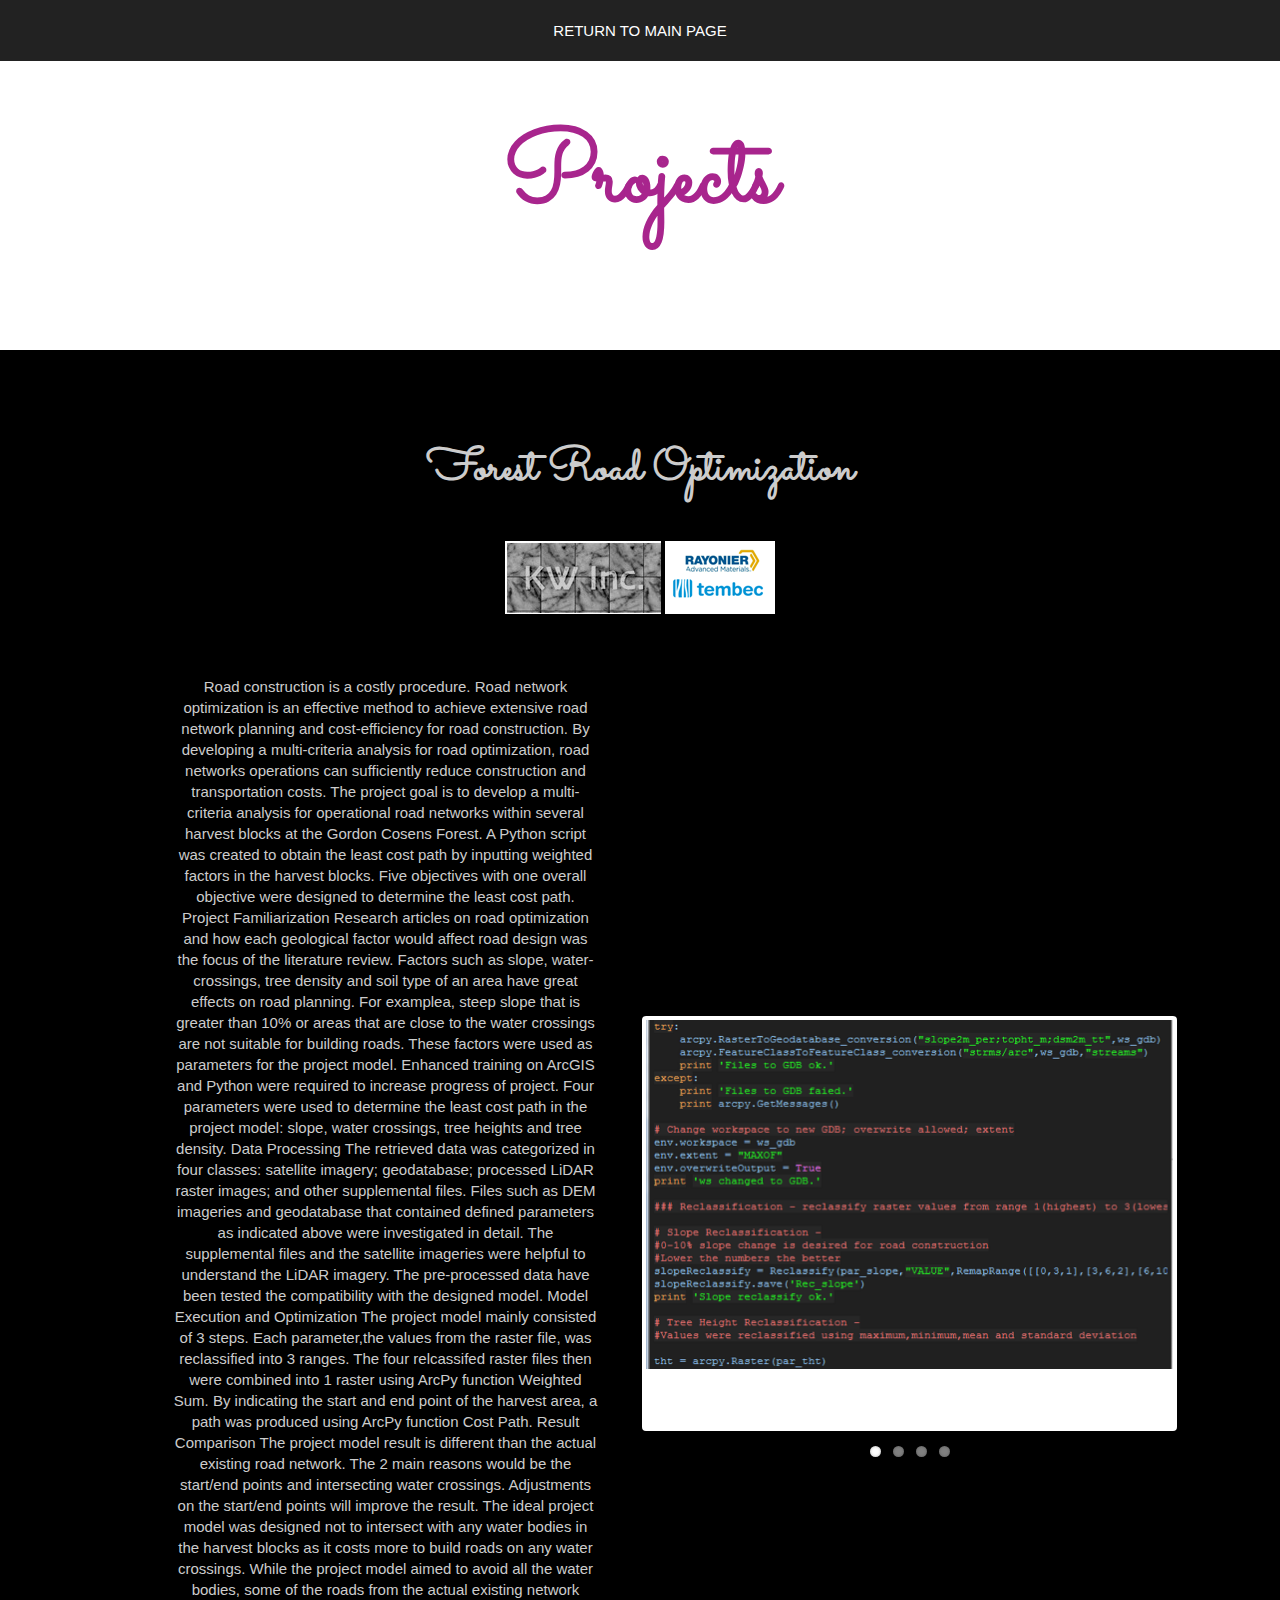
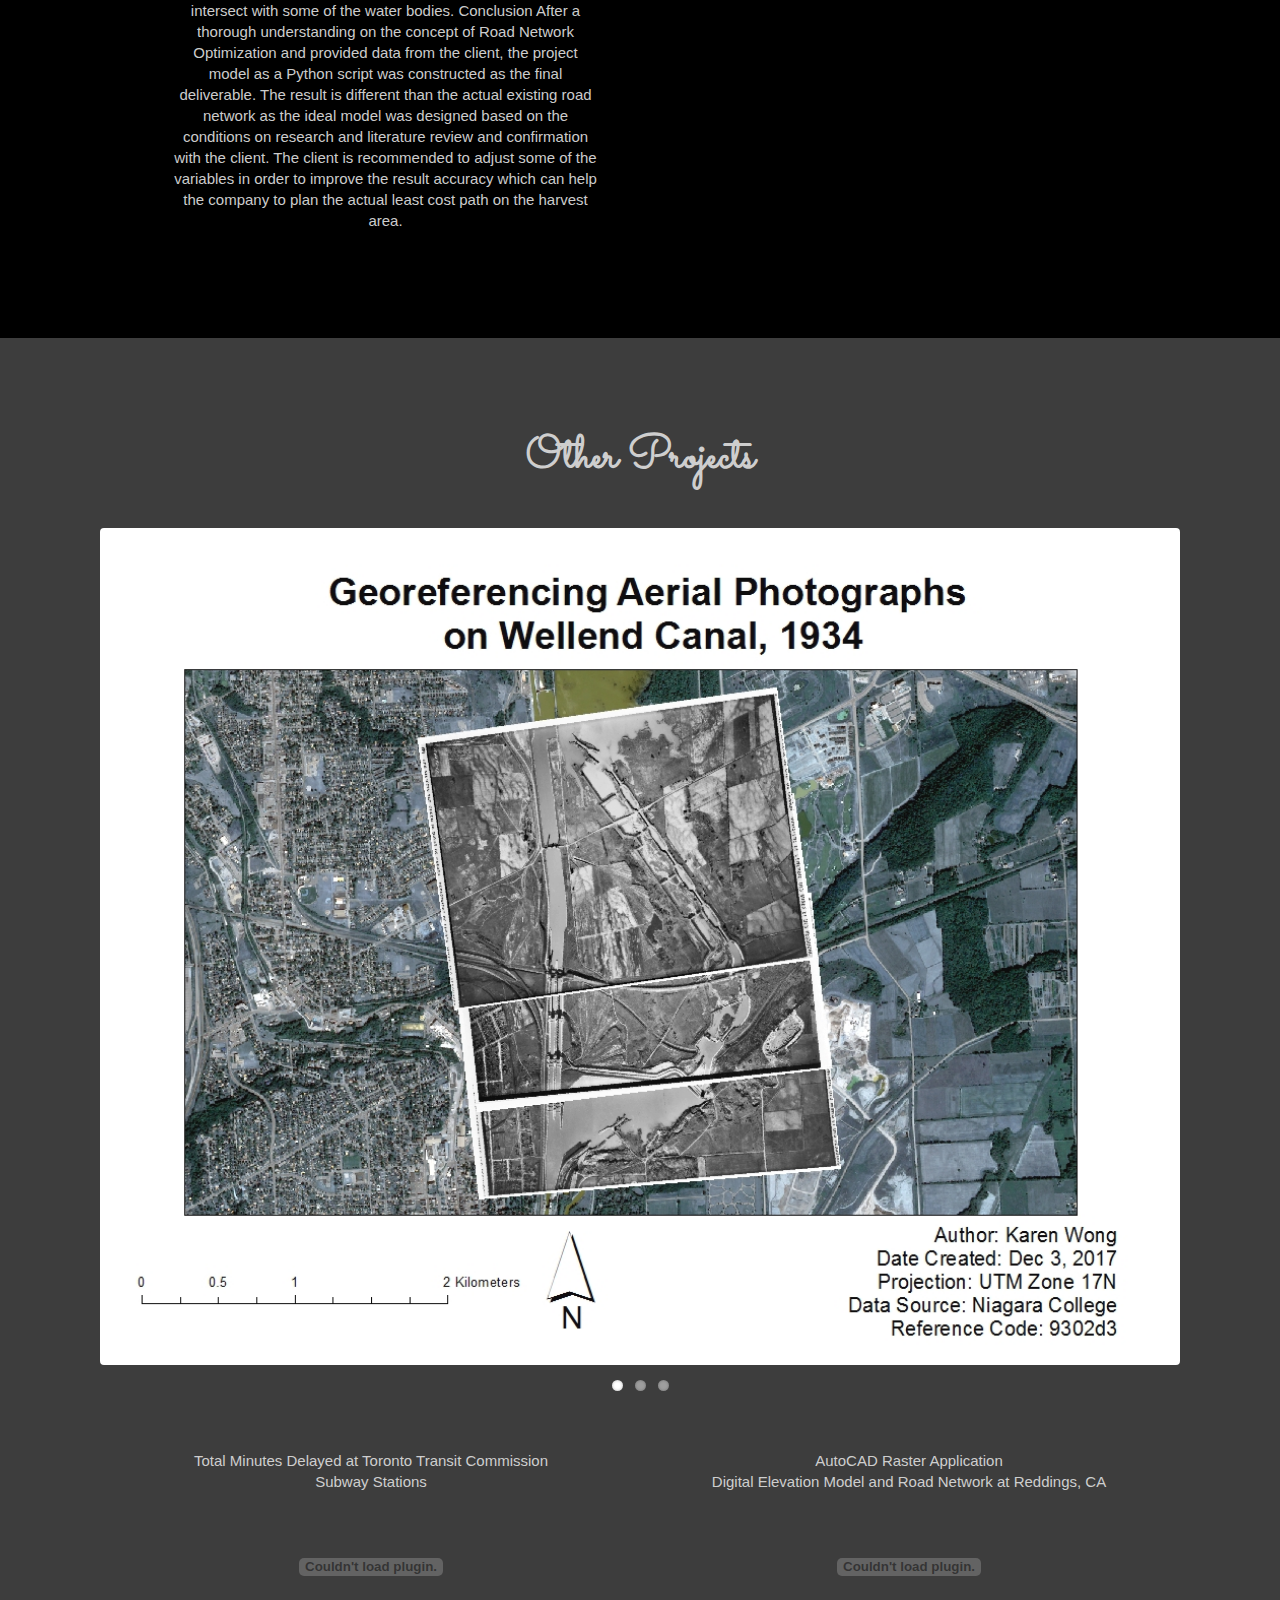
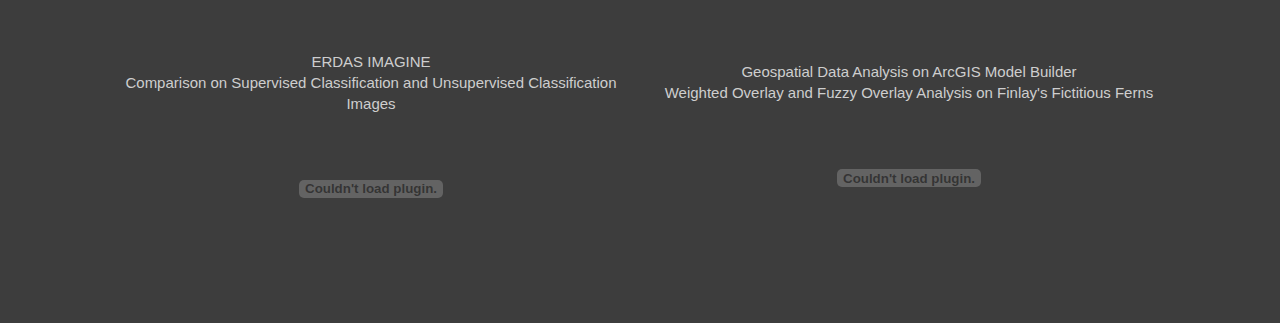
==== commit 4c9c5fa8: "Add files via upload" ====
--- a/projects.html
+++ b/projects.html
@@ -1,1180 +1,130 @@
-﻿
-
-
-
-
-
-<!DOCTYPE html>
-<html lang="en">
-  <head>
-    <meta charset="utf-8">
-  <link rel="dns-prefetch" href="https://assets-cdn.github.com">
-  <link rel="dns-prefetch" href="https://avatars0.githubusercontent.com">
-  <link rel="dns-prefetch" href="https://avatars1.githubusercontent.com">
-  <link rel="dns-prefetch" href="https://avatars2.githubusercontent.com">
-  <link rel="dns-prefetch" href="https://avatars3.githubusercontent.com">
-  <link rel="dns-prefetch" href="https://github-cloud.s3.amazonaws.com">
-  <link rel="dns-prefetch" href="https://user-images.githubusercontent.com/">
-
-
-
-  <link crossorigin="anonymous" media="all" integrity="sha512-T9mI+Xgc8yCjMH6J/gS6kaW3O3zJaDuANCq4x9/EpAreyyj61xpmrp9qxWgdCYvpBqyX3T0nOmQzfAO82cdiww==" rel="stylesheet" href="https://assets-cdn.github.com/assets/frameworks-0e1c43e90618c1e26b9b138a9d83c008.css" />
-  <link crossorigin="anonymous" media="all" integrity="sha512-eaYnvp2dDFHHn8IWZIJoEBM3aUNW2D4pALckbr5ehoRc9lWxMggtHzoaaH4WHuRh7jtGOtvG8HdN+HqcD5pQEA==" rel="stylesheet" href="https://assets-cdn.github.com/assets/github-4c113e263b8bd0fabcc661f048cc2541.css" />
-  
-  
-  
-  
-
-  <meta name="viewport" content="width=device-width">
-  
-  <title>website/projects.html at master · nuageklow/website</title>
-    <meta name="description" content="GitHub is where people build software. More than 28 million people use GitHub to discover, fork, and contribute to over 85 million projects.">
-    <link rel="search" type="application/opensearchdescription+xml" href="/opensearch.xml" title="GitHub">
-  <link rel="fluid-icon" href="https://github.com/fluidicon.png" title="GitHub">
-  <meta property="fb:app_id" content="1401488693436528">
-
-    
-    <meta property="og:image" content="https://avatars3.githubusercontent.com/u/38741470?s=400&amp;v=4" /><meta property="og:site_name" content="GitHub" /><meta property="og:type" content="object" /><meta property="og:title" content="nuageklow/website" /><meta property="og:url" content="https://github.com/nuageklow/website" /><meta property="og:description" content="Contribute to website development by creating an account on GitHub." />
-
-  <link rel="assets" href="https://assets-cdn.github.com/">
-  <link rel="web-socket" href="wss://live.github.com/_sockets/VjI6Mjg5ODQzNDY4OmZjMzRhNDlhYjhkODRhOTVlMjIwMWZmMGQ3Y2UyMTRjMmZmMmYwN2U4MDU3MWIxMDY1NjFjYWU0MDZmNmFlNGQ=--d3e965fd7cb1fa938e7b0b06030b3f8ba4dc08f7">
-  <meta name="pjax-timeout" content="1000">
-  <link rel="sudo-modal" href="/sessions/sudo_modal">
-  <meta name="request-id" content="CBA9:324F:30CEF09:5B8522A:5B308E14" data-pjax-transient>
-
-
-  
-
-  <meta name="selected-link" value="repo_source" data-pjax-transient>
-
-    <meta name="google-site-verification" content="KT5gs8h0wvaagLKAVWq8bbeNwnZZK1r1XQysX3xurLU">
-  <meta name="google-site-verification" content="ZzhVyEFwb7w3e0-uOTltm8Jsck2F5StVihD0exw2fsA">
-  <meta name="google-site-verification" content="GXs5KoUUkNCoaAZn7wPN-t01Pywp9M3sEjnt_3_ZWPc">
-    <meta name="google-analytics" content="UA-3769691-2">
-
-<meta name="octolytics-host" content="collector.githubapp.com" /><meta name="octolytics-app-id" content="github" /><meta name="octolytics-event-url" content="https://collector.githubapp.com/github-external/browser_event" /><meta name="octolytics-dimension-request_id" content="CBA9:324F:30CEF09:5B8522A:5B308E14" /><meta name="octolytics-dimension-region_edge" content="iad" /><meta name="octolytics-dimension-region_render" content="iad" /><meta name="octolytics-actor-id" content="38741470" /><meta name="octolytics-actor-login" content="nuageklow" /><meta name="octolytics-actor-hash" content="fe9dbc1f696a4136ed967dcc8d18ec088e6a5bb59fd24de9366eee6171b47e25" />
-<meta name="analytics-location" content="/&lt;user-name&gt;/&lt;repo-name&gt;/blob/show" data-pjax-transient="true" />
-
-
-
-
-<meta class="js-ga-set" name="dimension1" content="Logged In">
-
-
-  
-
-      <meta name="hostname" content="github.com">
-    <meta name="user-login" content="nuageklow">
-
-      <meta name="expected-hostname" content="github.com">
-    <meta name="js-proxy-site-detection-payload" content="[base64]">
-
-    <meta name="enabled-features" content="UNIVERSE_BANNER,FREE_TRIALS,MARKETPLACE_INSIGHTS,MARKETPLACE_INSIGHTS_CONVERSION_PERCENTAGES">
-
-  <meta name="html-safe-nonce" content="a20c0b8f28174b2f2b58fbaf6b0112abe1aae8c0">
-
-  <meta http-equiv="x-pjax-version" content="2f41a9e00d1b3cb8032a509e623df2f9">
-  
-
-      <link href="https://github.com/nuageklow/website/commits/master.atom" rel="alternate" title="Recent Commits to website:master" type="application/atom+xml">
-
-  <meta name="description" content="Contribute to website development by creating an account on GitHub.">
-  <meta name="go-import" content="github.com/nuageklow/website git https://github.com/nuageklow/website.git">
-
-  <meta name="octolytics-dimension-user_id" content="38741470" /><meta name="octolytics-dimension-user_login" content="nuageklow" /><meta name="octolytics-dimension-repository_id" content="135538216" /><meta name="octolytics-dimension-repository_nwo" content="nuageklow/website" /><meta name="octolytics-dimension-repository_public" content="true" /><meta name="octolytics-dimension-repository_is_fork" content="false" /><meta name="octolytics-dimension-repository_network_root_id" content="135538216" /><meta name="octolytics-dimension-repository_network_root_nwo" content="nuageklow/website" /><meta name="octolytics-dimension-repository_explore_github_marketplace_ci_cta_shown" content="true" />
-
-
-    <link rel="canonical" href="https://github.com/nuageklow/website/blob/master/projects.html" data-pjax-transient>
-
-
-  <meta name="browser-stats-url" content="https://api.github.com/_private/browser/stats">
-
-  <meta name="browser-errors-url" content="https://api.github.com/_private/browser/errors">
-
-  <link rel="mask-icon" href="https://assets-cdn.github.com/pinned-octocat.svg" color="#000000">
-  <link rel="icon" type="image/x-icon" class="js-site-favicon" href="https://assets-cdn.github.com/favicon.ico">
-
-<meta name="theme-color" content="#1e2327">
-
-
-
-<link rel="manifest" href="/manifest.json" crossOrigin="use-credentials">
-
-  </head>
-
-  <body class="logged-in env-production page-blob">
-    
-
-  <div class="position-relative js-header-wrapper ">
-    <a href="#start-of-content" tabindex="1" class="p-3 bg-blue text-white show-on-focus js-skip-to-content">Skip to content</a>
-    <div id="js-pjax-loader-bar" class="pjax-loader-bar"><div class="progress"></div></div>
-
-    
-    
-    
-
-
-
-        
-<header class="Header  f5" role="banner">
-  <div class="d-flex flex-justify-between px-3 container-lg">
-    <div class="d-flex flex-justify-between ">
-      <div class="">
-        <a class="header-logo-invertocat" href="https://github.com/" data-hotkey="g d" aria-label="Homepage" data-ga-click="Header, go to dashboard, icon:logo">
-  <svg height="32" class="octicon octicon-mark-github" viewBox="0 0 16 16" version="1.1" width="32" aria-hidden="true"><path fill-rule="evenodd" d="M8 0C3.58 0 0 3.58 0 8c0 3.54 2.29 6.53 5.47 7.59.4.07.55-.17.55-.38 0-.19-.01-.82-.01-1.49-2.01.37-2.53-.49-2.69-.94-.09-.23-.48-.94-.82-1.13-.28-.15-.68-.52-.01-.53.63-.01 1.08.58 1.23.82.72 1.21 1.87.87 2.33.66.07-.52.28-.87.51-1.07-1.78-.2-3.64-.89-3.64-3.95 0-.87.31-1.59.82-2.15-.08-.2-.36-1.02.08-2.12 0 0 .67-.21 2.2.82.64-.18 1.32-.27 2-.27.68 0 1.36.09 2 .27 1.53-1.04 2.2-.82 2.2-.82.44 1.1.16 1.92.08 2.12.51.56.82 1.27.82 2.15 0 3.07-1.87 3.75-3.65 3.95.29.25.54.73.54 1.48 0 1.07-.01 1.93-.01 2.2 0 .21.15.46.55.38A8.013 8.013 0 0 0 16 8c0-4.42-3.58-8-8-8z"/></svg>
-</a>
-
-      </div>
-
-    </div>
-
-    <div class="HeaderMenu d-flex flex-justify-between flex-auto">
-      <div class="d-flex">
-            <div class="">
-              <div class="header-search scoped-search site-scoped-search js-site-search position-relative js-jump-to"
-  role="search combobox"
-  aria-owns="jump-to-results"
-  aria-label="Search or jump to"
-  aria-haspopup="listbox"
-  aria-expanded="true"
->
-  <div class="position-relative">
-    <!-- '"` --><!-- </textarea></xmp> --></option></form><form class="js-site-search-form" data-scope-type="Repository" data-scope-id="135538216" data-scoped-search-url="/nuageklow/website/search" data-unscoped-search-url="/search" action="/nuageklow/website/search" accept-charset="UTF-8" method="get"><input name="utf8" type="hidden" value="&#x2713;" />
-      <label class="form-control header-search-wrapper header-search-wrapper-jump-to position-relative d-flex flex-justify-between flex-items-center js-chromeless-input-container">
-        <input type="text"
-          class="form-control header-search-input jump-to-field js-jump-to-field js-site-search-focus js-site-search-field is-clearable"
-          data-hotkey="s,/"
-          name="q"
-          value=""
-          placeholder="Search or jump to…"
-          data-unscoped-placeholder="Search or jump to…"
-          data-scoped-placeholder="Search or jump to…"
-          autocapitalize="off"
-          aria-autocomplete="list"
-          aria-controls="jump-to-results"
-          data-jump-to-suggestions-path="/_graphql/GetSuggestedNavigationDestinations#csrf-token=8HXs2sXtpoNtdvU9bIEDP/ewS1fN22Dpr1np9QFDoCLFhx/FQHPMeUqqnaAQ1tPNiIUN1c8OAcJ+imbM1UP3nA=="
-          spellcheck="false"
-          autocomplete="off"
-          >
-          <input type="hidden" class="js-site-search-type-field" name="type" >
-            <img src="https://assets-cdn.github.com/images/search-shortcut-hint.svg" alt="" class="mr-2 header-search-key-slash">
-
-            <div class="Box position-absolute overflow-hidden d-none jump-to-suggestions js-jump-to-suggestions-container">
-              <ul class="d-none js-jump-to-suggestions-template-container">
-                <li class="d-flex flex-justify-start flex-items-center p-0 f5 navigation-item js-navigation-item">
-                  <a tabindex="-1" class="no-underline d-flex flex-auto flex-items-center p-2 jump-to-suggestions-path js-jump-to-suggestion-path js-navigation-open" href="">
-                    <div class="jump-to-octicon js-jump-to-octicon mr-2 text-center d-none"></div>
-                    <img class="avatar mr-2 flex-shrink-0 js-jump-to-suggestion-avatar" alt="" aria-label="Team" src="" width="28" height="28">
-
-                    <div class="jump-to-suggestion-name js-jump-to-suggestion-name flex-auto overflow-hidden no-wrap css-truncate css-truncate-target">
-                    </div>
-
-                    <div class="border rounded-1 flex-shrink-0 bg-gray px-1 text-gray-light ml-1 f6 d-none js-jump-to-badge-search">
-                      <span class="js-jump-to-badge-search-text-default d-none" aria-label="in this repository">
-                        In this repository
-                      </span>
-                      <span class="js-jump-to-badge-search-text-global d-none" aria-label="in all of GitHub">
-                        All GitHub
-                      </span>
-                      <span aria-hidden="true" class="d-inline-block ml-1 v-align-middle">↵</span>
-                    </div>
-
-                    <div aria-hidden="true" class="border rounded-1 flex-shrink-0 bg-gray px-1 text-gray-light ml-1 f6 d-none d-on-nav-focus js-jump-to-badge-jump">
-                      Jump to
-                      <span class="d-inline-block ml-1 v-align-middle">↵</span>
-                    </div>
-                  </a>
-                </li>
-                <svg height="16" width="16" class="octicon octicon-repo flex-shrink-0 js-jump-to-repo-octicon-template" title="Repository" aria-label="Repository" viewBox="0 0 12 16" version="1.1" role="img"><path fill-rule="evenodd" d="M4 9H3V8h1v1zm0-3H3v1h1V6zm0-2H3v1h1V4zm0-2H3v1h1V2zm8-1v12c0 .55-.45 1-1 1H6v2l-1.5-1.5L3 16v-2H1c-.55 0-1-.45-1-1V1c0-.55.45-1 1-1h10c.55 0 1 .45 1 1zm-1 10H1v2h2v-1h3v1h5v-2zm0-10H2v9h9V1z"/></svg>
-                <svg height="16" width="16" class="octicon octicon-project flex-shrink-0 js-jump-to-project-octicon-template" title="Project" aria-label="Project" viewBox="0 0 15 16" version="1.1" role="img"><path fill-rule="evenodd" d="M10 12h3V2h-3v10zm-4-2h3V2H6v8zm-4 4h3V2H2v12zm-1 1h13V1H1v14zM14 0H1a1 1 0 0 0-1 1v14a1 1 0 0 0 1 1h13a1 1 0 0 0 1-1V1a1 1 0 0 0-1-1z"/></svg>
-                <svg height="16" width="16" class="octicon octicon-search flex-shrink-0 js-jump-to-search-octicon-template" title="Search" aria-label="Search" viewBox="0 0 16 16" version="1.1" role="img"><path fill-rule="evenodd" d="M15.7 13.3l-3.81-3.83A5.93 5.93 0 0 0 13 6c0-3.31-2.69-6-6-6S1 2.69 1 6s2.69 6 6 6c1.3 0 2.48-.41 3.47-1.11l3.83 3.81c.19.2.45.3.7.3.25 0 .52-.09.7-.3a.996.996 0 0 0 0-1.41v.01zM7 10.7c-2.59 0-4.7-2.11-4.7-4.7 0-2.59 2.11-4.7 4.7-4.7 2.59 0 4.7 2.11 4.7 4.7 0 2.59-2.11 4.7-4.7 4.7z"/></svg>
-              </ul>
-              <ul class="d-none js-jump-to-no-results-template-container">
-                <li class="d-flex flex-justify-center flex-items-center p-3 f5 d-none">
-                  <span class="text-gray">No suggested jump to results</span>
-                </li>
-              </ul>
-
-              <ul id="jump-to-results" class="js-navigation-container jump-to-suggestions-results-container js-jump-to-suggestions-results-container" >
-                <li class="d-flex flex-justify-center flex-items-center p-0 f5">
-                  <img src="https://assets-cdn.github.com/images/spinners/octocat-spinner-128.gif" alt="Octocat Spinner Icon" class="m-2" width="28">
-                </li>
-              </ul>
-            </div>
-      </label>
-</form>  </div>
-</div>
-
-            </div>
-
-          <ul class="d-flex pl-2 flex-items-center text-bold list-style-none" role="navigation">
-            <li>
-              <a class="js-selected-navigation-item HeaderNavlink px-2" data-hotkey="g p" data-ga-click="Header, click, Nav menu - item:pulls context:user" aria-label="Pull requests you created" data-selected-links="/pulls /pulls/assigned /pulls/mentioned /pulls" href="/pulls">
-                Pull requests
-</a>            </li>
-            <li>
-              <a class="js-selected-navigation-item HeaderNavlink px-2" data-hotkey="g i" data-ga-click="Header, click, Nav menu - item:issues context:user" aria-label="Issues you created" data-selected-links="/issues /issues/assigned /issues/mentioned /issues" href="/issues">
-                Issues
-</a>            </li>
-                <li>
-                  <a class="js-selected-navigation-item HeaderNavlink px-2" data-ga-click="Header, click, Nav menu - item:marketplace context:user" data-octo-click="marketplace_click" data-octo-dimensions="location:nav_bar, group:" data-selected-links=" /marketplace" href="/marketplace">
-                    Marketplace
-</a>                </li>
-            <li>
-              <a class="js-selected-navigation-item HeaderNavlink px-2" data-ga-click="Header, click, Nav menu - item:explore" data-selected-links="/explore /trending /trending/developers /integrations /integrations/feature/code /integrations/feature/collaborate /integrations/feature/ship showcases showcases_search showcases_landing /explore" href="/explore">
-                Explore
-</a>            </li>
-          </ul>
-      </div>
-
-      <div class="d-flex">
-        
-<ul class="user-nav d-flex flex-items-center list-style-none" id="user-links">
-  <li class="dropdown">
-    <span class="d-inline-block  px-2">
-      
-    <a aria-label="You have no unread notifications" class="notification-indicator tooltipped tooltipped-s  js-socket-channel js-notification-indicator" data-hotkey="g n" data-ga-click="Header, go to notifications, icon:read" data-channel="notification-changed:38741470" href="/notifications">
-        <span class="mail-status "></span>
-        <svg class="octicon octicon-bell" viewBox="0 0 14 16" version="1.1" width="14" height="16" aria-hidden="true"><path fill-rule="evenodd" d="M13.99 11.991v1H0v-1l.73-.58c.769-.769.809-2.547 1.189-4.416.77-3.767 4.077-4.996 4.077-4.996 0-.55.45-1 .999-1 .55 0 1 .45 1 1 0 0 3.387 1.229 4.156 4.996.38 1.879.42 3.657 1.19 4.417l.659.58h-.01zM6.995 15.99c1.11 0 1.999-.89 1.999-1.999H4.996c0 1.11.89 1.999 1.999 1.999z"/></svg>
-</a>
-    </span>
-  </li>
-
-  <li class="dropdown">
-    <details class="details-overlay details-reset js-dropdown-details d-flex px-2 flex-items-center">
-      <summary class="HeaderNavlink"
-         aria-label="Create new…"
-         data-ga-click="Header, create new, icon:add">
-        <svg class="octicon octicon-plus float-left mr-1 mt-1" viewBox="0 0 12 16" version="1.1" width="12" height="16" aria-hidden="true"><path fill-rule="evenodd" d="M12 9H7v5H5V9H0V7h5V2h2v5h5v2z"/></svg>
-        <span class="dropdown-caret mt-1"></span>
-      </summary>
-
-      <ul class="dropdown-menu dropdown-menu-sw">
-        
-<a class="dropdown-item" href="/new" data-ga-click="Header, create new repository">
-  New repository
-</a>
-
-  <a class="dropdown-item" href="/new/import" data-ga-click="Header, import a repository">
-    Import repository
-  </a>
-
-<a class="dropdown-item" href="https://gist.github.com/" data-ga-click="Header, create new gist">
-  New gist
-</a>
-
-  <a class="dropdown-item" href="/organizations/new" data-ga-click="Header, create new organization">
-    New organization
-  </a>
-
-
-
-  <div class="dropdown-divider"></div>
-  <div class="dropdown-header">
-    <span title="nuageklow/website">This repository</span>
-  </div>
-    <a class="dropdown-item" href="/nuageklow/website/issues/new" data-ga-click="Header, create new issue">
-      New issue
-    </a>
-
-      </ul>
-    </details>
-  </li>
-
-  <li class="dropdown">
-
-    <details class="details-overlay details-reset js-dropdown-details d-flex pl-2 flex-items-center">
-      <summary class="HeaderNavlink name mt-1"
-        aria-label="View profile and more"
-        data-ga-click="Header, show menu, icon:avatar">
-        <img alt="@nuageklow" class="avatar float-left mr-1" src="https://avatars2.githubusercontent.com/u/38741470?s=40&amp;v=4" height="20" width="20">
-        <span class="dropdown-caret"></span>
-      </summary>
-
-      <ul class="dropdown-menu dropdown-menu-sw">
-        <li class="dropdown-header header-nav-current-user css-truncate">
-          Signed in as <strong class="css-truncate-target">nuageklow</strong>
-        </li>
-
-        <li class="dropdown-divider"></li>
-
-        <li><a class="dropdown-item" href="/nuageklow" data-ga-click="Header, go to profile, text:your profile">
-          Your profile
-        </a></li>
-        <li><a class="dropdown-item" href="/nuageklow?tab=stars" data-ga-click="Header, go to starred repos, text:your stars">
-          Your stars
-        </a></li>
-          <li><a class="dropdown-item" href="https://gist.github.com/" data-ga-click="Header, your gists, text:your gists">Your gists</a></li>
-
-        <li class="dropdown-divider"></li>
-
-        <li><a class="dropdown-item" href="https://help.github.com" data-ga-click="Header, go to help, text:help">
-          Help
-        </a></li>
-
-        <li><a class="dropdown-item" href="/settings/profile" data-ga-click="Header, go to settings, icon:settings">
-          Settings
-        </a></li>
-
-        <li><!-- '"` --><!-- </textarea></xmp> --></option></form><form class="logout-form" action="/logout" accept-charset="UTF-8" method="post"><input name="utf8" type="hidden" value="&#x2713;" /><input type="hidden" name="authenticity_token" value="ig5/Y05xpqN04ARiFw3xSaqQvFqDTiqWvgUS3SbqhjjjCcyjGn/V3PiG8sZ+nqFTlfC6GM6lp7HKZsD9Qxq0BQ==" />
-          <button type="submit" class="dropdown-item dropdown-signout" data-ga-click="Header, sign out, icon:logout">
-            Sign out
-          </button>
-        </form></li>
-      </ul>
-    </details>
-  </li>
-</ul>
-
-
-
-        <!-- '"` --><!-- </textarea></xmp> --></option></form><form class="sr-only right-0" action="/logout" accept-charset="UTF-8" method="post"><input name="utf8" type="hidden" value="&#x2713;" /><input type="hidden" name="authenticity_token" value="w3zP6jofxYVYFZ2SMcUN5bsmi+CA6NVxygAPuAZF+u+qe3wqbhG2+tRzazZYVl3/hEaNos0DWFa+Y92YY7XI0g==" />
-          <button type="submit" class="dropdown-item dropdown-signout" data-ga-click="Header, sign out, icon:logout">
-            Sign out
-          </button>
-</form>      </div>
-    </div>
-  </div>
-</header>
-
-      
-
-  </div>
-
-  <div id="start-of-content" class="show-on-focus"></div>
-
-    <div id="js-flash-container">
-</div>
-
-
-
-  <div role="main" class="application-main ">
-        <div itemscope itemtype="http://schema.org/SoftwareSourceCode" class="">
-    <div id="js-repo-pjax-container" data-pjax-container >
-      
-
-
-
-
-
-
-
-  <div class="pagehead repohead instapaper_ignore readability-menu experiment-repo-nav  ">
-    <div class="repohead-details-container clearfix container">
-
-      <ul class="pagehead-actions">
-  <li>
-        <!-- '"` --><!-- </textarea></xmp> --></option></form><form data-autosubmit="true" data-remote="true" class="js-social-container" action="/notifications/subscribe" accept-charset="UTF-8" method="post"><input name="utf8" type="hidden" value="&#x2713;" /><input type="hidden" name="authenticity_token" value="7tdPlmPrsWdzGjMB4fxfkYxZOXPs+w7URXoX7ASBkBPZLrC/9zMUCZFKBNSTWH18m0VG9NyqvUeSOUhWQqZmFw==" />      <input type="hidden" name="repository_id" id="repository_id" value="135538216" class="form-control" />
-
-        <div class="select-menu js-menu-container js-select-menu">
-          <a href="/nuageklow/website/subscription"
-            class="btn btn-sm btn-with-count select-menu-button js-menu-target"
-            role="button"
-            aria-haspopup="true"
-            aria-expanded="false"
-            aria-label="Toggle repository notifications menu"
-            data-ga-click="Repository, click Watch settings, action:blob#show">
-            <span class="js-select-button">
-                <svg class="octicon octicon-eye" viewBox="0 0 16 16" version="1.1" width="16" height="16" aria-hidden="true"><path fill-rule="evenodd" d="M8.06 2C3 2 0 8 0 8s3 6 8.06 6C13 14 16 8 16 8s-3-6-7.94-6zM8 12c-2.2 0-4-1.78-4-4 0-2.2 1.8-4 4-4 2.22 0 4 1.8 4 4 0 2.22-1.78 4-4 4zm2-4c0 1.11-.89 2-2 2-1.11 0-2-.89-2-2 0-1.11.89-2 2-2 1.11 0 2 .89 2 2z"/></svg>
-                Watch
-            </span>
-          </a>
-          <a class="social-count js-social-count"
-            href="/nuageklow/website/watchers"
-            aria-label="0 users are watching this repository">
-            0
-          </a>
-
-        <div class="select-menu-modal-holder">
-          <div class="select-menu-modal subscription-menu-modal js-menu-content">
-            <div class="select-menu-header js-navigation-enable" tabindex="-1">
-              <svg class="octicon octicon-x js-menu-close" role="img" aria-label="Close" viewBox="0 0 12 16" version="1.1" width="12" height="16"><path fill-rule="evenodd" d="M7.48 8l3.75 3.75-1.48 1.48L6 9.48l-3.75 3.75-1.48-1.48L4.52 8 .77 4.25l1.48-1.48L6 6.52l3.75-3.75 1.48 1.48L7.48 8z"/></svg>
-              <span class="select-menu-title">Notifications</span>
-            </div>
-
-              <div class="select-menu-list js-navigation-container" role="menu">
-
-                <div class="select-menu-item js-navigation-item selected" role="menuitem" tabindex="0">
-                  <svg class="octicon octicon-check select-menu-item-icon" viewBox="0 0 12 16" version="1.1" width="12" height="16" aria-hidden="true"><path fill-rule="evenodd" d="M12 5l-8 8-4-4 1.5-1.5L4 10l6.5-6.5L12 5z"/></svg>
-                  <div class="select-menu-item-text">
-                    <input type="radio" name="do" id="do_included" value="included" checked="checked" />
-                    <span class="select-menu-item-heading">Not watching</span>
-                    <span class="description">Be notified when participating or @mentioned.</span>
-                    <span class="js-select-button-text hidden-select-button-text">
-                      <svg class="octicon octicon-eye" viewBox="0 0 16 16" version="1.1" width="16" height="16" aria-hidden="true"><path fill-rule="evenodd" d="M8.06 2C3 2 0 8 0 8s3 6 8.06 6C13 14 16 8 16 8s-3-6-7.94-6zM8 12c-2.2 0-4-1.78-4-4 0-2.2 1.8-4 4-4 2.22 0 4 1.8 4 4 0 2.22-1.78 4-4 4zm2-4c0 1.11-.89 2-2 2-1.11 0-2-.89-2-2 0-1.11.89-2 2-2 1.11 0 2 .89 2 2z"/></svg>
-                      Watch
-                    </span>
-                  </div>
-                </div>
-
-                <div class="select-menu-item js-navigation-item " role="menuitem" tabindex="0">
-                  <svg class="octicon octicon-check select-menu-item-icon" viewBox="0 0 12 16" version="1.1" width="12" height="16" aria-hidden="true"><path fill-rule="evenodd" d="M12 5l-8 8-4-4 1.5-1.5L4 10l6.5-6.5L12 5z"/></svg>
-                  <div class="select-menu-item-text">
-                    <input type="radio" name="do" id="do_subscribed" value="subscribed" />
-                    <span class="select-menu-item-heading">Watching</span>
-                    <span class="description">Be notified of all conversations.</span>
-                    <span class="js-select-button-text hidden-select-button-text">
-                      <svg class="octicon octicon-eye" viewBox="0 0 16 16" version="1.1" width="16" height="16" aria-hidden="true"><path fill-rule="evenodd" d="M8.06 2C3 2 0 8 0 8s3 6 8.06 6C13 14 16 8 16 8s-3-6-7.94-6zM8 12c-2.2 0-4-1.78-4-4 0-2.2 1.8-4 4-4 2.22 0 4 1.8 4 4 0 2.22-1.78 4-4 4zm2-4c0 1.11-.89 2-2 2-1.11 0-2-.89-2-2 0-1.11.89-2 2-2 1.11 0 2 .89 2 2z"/></svg>
-                        Unwatch
-                    </span>
-                  </div>
-                </div>
-
-                <div class="select-menu-item js-navigation-item " role="menuitem" tabindex="0">
-                  <svg class="octicon octicon-check select-menu-item-icon" viewBox="0 0 12 16" version="1.1" width="12" height="16" aria-hidden="true"><path fill-rule="evenodd" d="M12 5l-8 8-4-4 1.5-1.5L4 10l6.5-6.5L12 5z"/></svg>
-                  <div class="select-menu-item-text">
-                    <input type="radio" name="do" id="do_ignore" value="ignore" />
-                    <span class="select-menu-item-heading">Ignoring</span>
-                    <span class="description">Never be notified.</span>
-                    <span class="js-select-button-text hidden-select-button-text">
-                      <svg class="octicon octicon-mute" viewBox="0 0 16 16" version="1.1" width="16" height="16" aria-hidden="true"><path fill-rule="evenodd" d="M8 2.81v10.38c0 .67-.81 1-1.28.53L3 10H1c-.55 0-1-.45-1-1V7c0-.55.45-1 1-1h2l3.72-3.72C7.19 1.81 8 2.14 8 2.81zm7.53 3.22l-1.06-1.06-1.97 1.97-1.97-1.97-1.06 1.06L11.44 8 9.47 9.97l1.06 1.06 1.97-1.97 1.97 1.97 1.06-1.06L13.56 8l1.97-1.97z"/></svg>
-                        Stop ignoring
-                    </span>
-                  </div>
-                </div>
-
-              </div>
-
-            </div>
-          </div>
-        </div>
-</form>
-  </li>
-
-  <li>
-    
-  <div class="js-toggler-container js-social-container starring-container ">
-    <!-- '"` --><!-- </textarea></xmp> --></option></form><form class="starred js-social-form" action="/nuageklow/website/unstar" accept-charset="UTF-8" method="post"><input name="utf8" type="hidden" value="&#x2713;" /><input type="hidden" name="authenticity_token" value="mFGwTDlgt1nw528A8nbVV2zq2e1fc0ElBYBIwdwCtA0mRZmw1icDiXDJSh9mZ7+vtJTP/MnYH5KYDEmTabB1lA==" />
-      <input type="hidden" name="context" value="repository"></input>
-      <button
-        type="submit"
-        class="btn btn-sm btn-with-count js-toggler-target"
-        aria-label="Unstar this repository" title="Unstar nuageklow/website"
-        data-ga-click="Repository, click unstar button, action:blob#show; text:Unstar">
-        <svg class="octicon octicon-star" viewBox="0 0 14 16" version="1.1" width="14" height="16" aria-hidden="true"><path fill-rule="evenodd" d="M14 6l-4.9-.64L7 1 4.9 5.36 0 6l3.6 3.26L2.67 14 7 11.67 11.33 14l-.93-4.74L14 6z"/></svg>
-        Unstar
-      </button>
-        <a class="social-count js-social-count" href="/nuageklow/website/stargazers"
-           aria-label="0 users starred this repository">
-          0
-        </a>
-</form>
-    <!-- '"` --><!-- </textarea></xmp> --></option></form><form class="unstarred js-social-form" action="/nuageklow/website/star" accept-charset="UTF-8" method="post"><input name="utf8" type="hidden" value="&#x2713;" /><input type="hidden" name="authenticity_token" value="B4TFYEkBwwbfBVQALHL5w8LEJaYPC4Qz6TcdGlFKNyi/V9AIOgudnPBodUgzwsrpmAODhHmEm/HM96FAMrk12w==" />
-      <input type="hidden" name="context" value="repository"></input>
-      <button
-        type="submit"
-        class="btn btn-sm btn-with-count js-toggler-target"
-        aria-label="Star this repository" title="Star nuageklow/website"
-        data-ga-click="Repository, click star button, action:blob#show; text:Star">
-        <svg class="octicon octicon-star" viewBox="0 0 14 16" version="1.1" width="14" height="16" aria-hidden="true"><path fill-rule="evenodd" d="M14 6l-4.9-.64L7 1 4.9 5.36 0 6l3.6 3.26L2.67 14 7 11.67 11.33 14l-.93-4.74L14 6z"/></svg>
-        Star
-      </button>
-        <a class="social-count js-social-count" href="/nuageklow/website/stargazers"
-           aria-label="0 users starred this repository">
-          0
-        </a>
-</form>  </div>
-
-  </li>
-
-  <li>
-          <!-- '"` --><!-- </textarea></xmp> --></option></form><form class="btn-with-count" action="/nuageklow/website/fork" accept-charset="UTF-8" method="post"><input name="utf8" type="hidden" value="&#x2713;" /><input type="hidden" name="authenticity_token" value="fWWwk2roaYYkL9PH/97lLSsXTYCvXVJ4dST7nyDO7pWklrzqVgpv9fL469Qc83m8lDZ3U6kox5D+0rbz4hlyzQ==" />
-            <button
-                type="submit"
-                class="btn btn-sm btn-with-count"
-                data-ga-click="Repository, show fork modal, action:blob#show; text:Fork"
-                title="Fork your own copy of nuageklow/website to your account"
-                aria-label="Fork your own copy of nuageklow/website to your account">
-              <svg class="octicon octicon-repo-forked" viewBox="0 0 10 16" version="1.1" width="10" height="16" aria-hidden="true"><path fill-rule="evenodd" d="M8 1a1.993 1.993 0 0 0-1 3.72V6L5 8 3 6V4.72A1.993 1.993 0 0 0 2 1a1.993 1.993 0 0 0-1 3.72V6.5l3 3v1.78A1.993 1.993 0 0 0 5 15a1.993 1.993 0 0 0 1-3.72V9.5l3-3V4.72A1.993 1.993 0 0 0 8 1zM2 4.2C1.34 4.2.8 3.65.8 3c0-.65.55-1.2 1.2-1.2.65 0 1.2.55 1.2 1.2 0 .65-.55 1.2-1.2 1.2zm3 10c-.66 0-1.2-.55-1.2-1.2 0-.65.55-1.2 1.2-1.2.65 0 1.2.55 1.2 1.2 0 .65-.55 1.2-1.2 1.2zm3-10c-.66 0-1.2-.55-1.2-1.2 0-.65.55-1.2 1.2-1.2.65 0 1.2.55 1.2 1.2 0 .65-.55 1.2-1.2 1.2z"/></svg>
-              Fork
-            </button>
-</form>
-    <a href="/nuageklow/website/network" class="social-count"
-       aria-label="0 users forked this repository">
-      0
-    </a>
-  </li>
-</ul>
-
-      <h1 class="public ">
-  <svg class="octicon octicon-repo" viewBox="0 0 12 16" version="1.1" width="12" height="16" aria-hidden="true"><path fill-rule="evenodd" d="M4 9H3V8h1v1zm0-3H3v1h1V6zm0-2H3v1h1V4zm0-2H3v1h1V2zm8-1v12c0 .55-.45 1-1 1H6v2l-1.5-1.5L3 16v-2H1c-.55 0-1-.45-1-1V1c0-.55.45-1 1-1h10c.55 0 1 .45 1 1zm-1 10H1v2h2v-1h3v1h5v-2zm0-10H2v9h9V1z"/></svg>
-  <span class="author" itemprop="author"><a class="url fn" rel="author" href="/nuageklow">nuageklow</a></span><!--
---><span class="path-divider">/</span><!--
---><strong itemprop="name"><a data-pjax="#js-repo-pjax-container" href="/nuageklow/website">website</a></strong>
-
-</h1>
-
-    </div>
-    
-<nav class="reponav js-repo-nav js-sidenav-container-pjax container"
-     itemscope
-     itemtype="http://schema.org/BreadcrumbList"
-     role="navigation"
-     data-pjax="#js-repo-pjax-container">
-
-  <span itemscope itemtype="http://schema.org/ListItem" itemprop="itemListElement">
-    <a class="js-selected-navigation-item selected reponav-item" itemprop="url" data-hotkey="g c" data-selected-links="repo_source repo_downloads repo_commits repo_releases repo_tags repo_branches repo_packages /nuageklow/website" href="/nuageklow/website">
-      <svg class="octicon octicon-code" viewBox="0 0 14 16" version="1.1" width="14" height="16" aria-hidden="true"><path fill-rule="evenodd" d="M9.5 3L8 4.5 11.5 8 8 11.5 9.5 13 14 8 9.5 3zm-5 0L0 8l4.5 5L6 11.5 2.5 8 6 4.5 4.5 3z"/></svg>
-      <span itemprop="name">Code</span>
-      <meta itemprop="position" content="1">
-</a>  </span>
-
-    <span itemscope itemtype="http://schema.org/ListItem" itemprop="itemListElement">
-      <a itemprop="url" data-hotkey="g i" class="js-selected-navigation-item reponav-item" data-selected-links="repo_issues repo_labels repo_milestones /nuageklow/website/issues" href="/nuageklow/website/issues">
-        <svg class="octicon octicon-issue-opened" viewBox="0 0 14 16" version="1.1" width="14" height="16" aria-hidden="true"><path fill-rule="evenodd" d="M7 2.3c3.14 0 5.7 2.56 5.7 5.7s-2.56 5.7-5.7 5.7A5.71 5.71 0 0 1 1.3 8c0-3.14 2.56-5.7 5.7-5.7zM7 1C3.14 1 0 4.14 0 8s3.14 7 7 7 7-3.14 7-7-3.14-7-7-7zm1 3H6v5h2V4zm0 6H6v2h2v-2z"/></svg>
-        <span itemprop="name">Issues</span>
-        <span class="Counter">0</span>
-        <meta itemprop="position" content="2">
-</a>    </span>
-
-  <span itemscope itemtype="http://schema.org/ListItem" itemprop="itemListElement">
-    <a data-hotkey="g p" itemprop="url" class="js-selected-navigation-item reponav-item" data-selected-links="repo_pulls checks /nuageklow/website/pulls" href="/nuageklow/website/pulls">
-      <svg class="octicon octicon-git-pull-request" viewBox="0 0 12 16" version="1.1" width="12" height="16" aria-hidden="true"><path fill-rule="evenodd" d="M11 11.28V5c-.03-.78-.34-1.47-.94-2.06C9.46 2.35 8.78 2.03 8 2H7V0L4 3l3 3V4h1c.27.02.48.11.69.31.21.2.3.42.31.69v6.28A1.993 1.993 0 0 0 10 15a1.993 1.993 0 0 0 1-3.72zm-1 2.92c-.66 0-1.2-.55-1.2-1.2 0-.65.55-1.2 1.2-1.2.65 0 1.2.55 1.2 1.2 0 .65-.55 1.2-1.2 1.2zM4 3c0-1.11-.89-2-2-2a1.993 1.993 0 0 0-1 3.72v6.56A1.993 1.993 0 0 0 2 15a1.993 1.993 0 0 0 1-3.72V4.72c.59-.34 1-.98 1-1.72zm-.8 10c0 .66-.55 1.2-1.2 1.2-.65 0-1.2-.55-1.2-1.2 0-.65.55-1.2 1.2-1.2.65 0 1.2.55 1.2 1.2zM2 4.2C1.34 4.2.8 3.65.8 3c0-.65.55-1.2 1.2-1.2.65 0 1.2.55 1.2 1.2 0 .65-.55 1.2-1.2 1.2z"/></svg>
-      <span itemprop="name">Pull requests</span>
-      <span class="Counter">0</span>
-      <meta itemprop="position" content="3">
-</a>  </span>
-
-    <a data-hotkey="g b" class="js-selected-navigation-item reponav-item" data-selected-links="repo_projects new_repo_project repo_project /nuageklow/website/projects" href="/nuageklow/website/projects">
-      <svg class="octicon octicon-project" viewBox="0 0 15 16" version="1.1" width="15" height="16" aria-hidden="true"><path fill-rule="evenodd" d="M10 12h3V2h-3v10zm-4-2h3V2H6v8zm-4 4h3V2H2v12zm-1 1h13V1H1v14zM14 0H1a1 1 0 0 0-1 1v14a1 1 0 0 0 1 1h13a1 1 0 0 0 1-1V1a1 1 0 0 0-1-1z"/></svg>
-      Projects
-      <span class="Counter" >0</span>
-</a>
-    <a class="js-selected-navigation-item reponav-item" data-hotkey="g w" data-selected-links="repo_wiki /nuageklow/website/wiki" href="/nuageklow/website/wiki">
-      <svg class="octicon octicon-book" viewBox="0 0 16 16" version="1.1" width="16" height="16" aria-hidden="true"><path fill-rule="evenodd" d="M3 5h4v1H3V5zm0 3h4V7H3v1zm0 2h4V9H3v1zm11-5h-4v1h4V5zm0 2h-4v1h4V7zm0 2h-4v1h4V9zm2-6v9c0 .55-.45 1-1 1H9.5l-1 1-1-1H2c-.55 0-1-.45-1-1V3c0-.55.45-1 1-1h5.5l1 1 1-1H15c.55 0 1 .45 1 1zm-8 .5L7.5 3H2v9h6V3.5zm7-.5H9.5l-.5.5V12h6V3z"/></svg>
-      Wiki
-</a>
-
-  <a class="js-selected-navigation-item reponav-item" data-selected-links="repo_graphs repo_contributors dependency_graph pulse /nuageklow/website/pulse" href="/nuageklow/website/pulse">
-    <svg class="octicon octicon-graph" viewBox="0 0 16 16" version="1.1" width="16" height="16" aria-hidden="true"><path fill-rule="evenodd" d="M16 14v1H0V0h1v14h15zM5 13H3V8h2v5zm4 0H7V3h2v10zm4 0h-2V6h2v7z"/></svg>
-    Insights
-</a>
-    <a class="js-selected-navigation-item reponav-item" data-selected-links="repo_settings repo_branch_settings hooks integration_installations repo_keys_settings issue_template_editor /nuageklow/website/settings" href="/nuageklow/website/settings">
-      <svg class="octicon octicon-gear" viewBox="0 0 14 16" version="1.1" width="14" height="16" aria-hidden="true"><path fill-rule="evenodd" d="M14 8.77v-1.6l-1.94-.64-.45-1.09.88-1.84-1.13-1.13-1.81.91-1.09-.45-.69-1.92h-1.6l-.63 1.94-1.11.45-1.84-.88-1.13 1.13.91 1.81-.45 1.09L0 7.23v1.59l1.94.64.45 1.09-.88 1.84 1.13 1.13 1.81-.91 1.09.45.69 1.92h1.59l.63-1.94 1.11-.45 1.84.88 1.13-1.13-.92-1.81.47-1.09L14 8.75v.02zM7 11c-1.66 0-3-1.34-3-3s1.34-3 3-3 3 1.34 3 3-1.34 3-3 3z"/></svg>
-      Settings
-</a>
-</nav>
-
-
-  </div>
-
-<div class="container new-discussion-timeline experiment-repo-nav  ">
-  <div class="repository-content ">
-
-    
-  <a class="d-none js-permalink-shortcut" data-hotkey="y" href="/nuageklow/website/blob/dfd21c897ee52d77a1a772957d6a27b65cacd4c2/projects.html">Permalink</a>
-
-  <!-- blob contrib key: blob_contributors:v21:999b58d24b2d8c9f68550b7a346e18ee -->
-
-  
-
-  <div class="file-navigation">
-    
-<div class="select-menu branch-select-menu js-menu-container js-select-menu float-left">
-  <button class=" btn btn-sm select-menu-button js-menu-target css-truncate" data-hotkey="w"
-    
-    type="button" aria-label="Switch branches or tags" aria-expanded="false" aria-haspopup="true">
-      <i>Branch:</i>
-      <span class="js-select-button css-truncate-target">master</span>
-  </button>
-
-  <div class="select-menu-modal-holder js-menu-content js-navigation-container" data-pjax>
-
-    <div class="select-menu-modal">
-      <div class="select-menu-header">
-        <svg class="octicon octicon-x js-menu-close" role="img" aria-label="Close" viewBox="0 0 12 16" version="1.1" width="12" height="16"><path fill-rule="evenodd" d="M7.48 8l3.75 3.75-1.48 1.48L6 9.48l-3.75 3.75-1.48-1.48L4.52 8 .77 4.25l1.48-1.48L6 6.52l3.75-3.75 1.48 1.48L7.48 8z"/></svg>
-        <span class="select-menu-title">Switch branches/tags</span>
-      </div>
-
-      <div class="select-menu-filters">
-        <div class="select-menu-text-filter">
-          <input type="text" aria-label="Find or create a branch…" id="context-commitish-filter-field" class="form-control js-filterable-field js-navigation-enable" placeholder="Find or create a branch…">
-        </div>
-        <div class="select-menu-tabs">
-          <ul>
-            <li class="select-menu-tab">
-              <a href="#" data-tab-filter="branches" data-filter-placeholder="Find or create a branch…" class="js-select-menu-tab" role="tab">Branches</a>
-            </li>
-            <li class="select-menu-tab">
-              <a href="#" data-tab-filter="tags" data-filter-placeholder="Find a tag…" class="js-select-menu-tab" role="tab">Tags</a>
-            </li>
-          </ul>
-        </div>
-      </div>
-
-      <div class="select-menu-list select-menu-tab-bucket js-select-menu-tab-bucket" data-tab-filter="branches" role="menu">
-
-        <div data-filterable-for="context-commitish-filter-field" data-filterable-type="substring">
-
-
-            <a class="select-menu-item js-navigation-item js-navigation-open selected"
-               href="/nuageklow/website/blob/master/projects.html"
-               data-name="master"
-               data-skip-pjax="true"
-               rel="nofollow">
-              <svg class="octicon octicon-check select-menu-item-icon" viewBox="0 0 12 16" version="1.1" width="12" height="16" aria-hidden="true"><path fill-rule="evenodd" d="M12 5l-8 8-4-4 1.5-1.5L4 10l6.5-6.5L12 5z"/></svg>
-              <span class="select-menu-item-text css-truncate-target js-select-menu-filter-text">
-                master
-              </span>
-            </a>
-        </div>
-
-          <!-- '"` --><!-- </textarea></xmp> --></option></form><form class="js-create-branch select-menu-item select-menu-new-item-form js-navigation-item js-new-item-form" action="/nuageklow/website/branches" accept-charset="UTF-8" method="post"><input name="utf8" type="hidden" value="&#x2713;" /><input type="hidden" name="authenticity_token" value="5f88K69f1GNgGU809Q4SHDNuPtg4zFCjOmsujEtRGc33r5egXB9WbYfSths8f6Q8Ds6Q/A0x4ObPhxK19V+pag==" />
-          <svg class="octicon octicon-git-branch select-menu-item-icon" viewBox="0 0 10 16" version="1.1" width="10" height="16" aria-hidden="true"><path fill-rule="evenodd" d="M10 5c0-1.11-.89-2-2-2a1.993 1.993 0 0 0-1 3.72v.3c-.02.52-.23.98-.63 1.38-.4.4-.86.61-1.38.63-.83.02-1.48.16-2 .45V4.72a1.993 1.993 0 0 0-1-3.72C.88 1 0 1.89 0 3a2 2 0 0 0 1 1.72v6.56c-.59.35-1 .99-1 1.72 0 1.11.89 2 2 2 1.11 0 2-.89 2-2 0-.53-.2-1-.53-1.36.09-.06.48-.41.59-.47.25-.11.56-.17.94-.17 1.05-.05 1.95-.45 2.75-1.25S8.95 7.77 9 6.73h-.02C9.59 6.37 10 5.73 10 5zM2 1.8c.66 0 1.2.55 1.2 1.2 0 .65-.55 1.2-1.2 1.2C1.35 4.2.8 3.65.8 3c0-.65.55-1.2 1.2-1.2zm0 12.41c-.66 0-1.2-.55-1.2-1.2 0-.65.55-1.2 1.2-1.2.65 0 1.2.55 1.2 1.2 0 .65-.55 1.2-1.2 1.2zm6-8c-.66 0-1.2-.55-1.2-1.2 0-.65.55-1.2 1.2-1.2.65 0 1.2.55 1.2 1.2 0 .65-.55 1.2-1.2 1.2z"/></svg>
-            <div class="select-menu-item-text">
-              <span class="select-menu-item-heading">Create branch: <span class="js-new-item-name"></span></span>
-              <span class="description">from ‘master’</span>
-            </div>
-            <input type="hidden" name="name" id="name" class="js-new-item-value">
-            <input type="hidden" name="branch" id="branch" value="master">
-            <input type="hidden" name="path" id="path" value="projects.html">
-</form>
-      </div>
-
-      <div class="select-menu-list select-menu-tab-bucket js-select-menu-tab-bucket" data-tab-filter="tags">
-        <div data-filterable-for="context-commitish-filter-field" data-filterable-type="substring">
-
-
-        </div>
-
-        <div class="select-menu-no-results">Nothing to show</div>
-      </div>
-
-    </div>
-  </div>
-</div>
-
-    <div class="BtnGroup float-right">
-      <a href="/nuageklow/website/find/master"
-            class="js-pjax-capture-input btn btn-sm BtnGroup-item"
-            data-pjax
-            data-hotkey="t">
-        Find file
-      </a>
-      <clipboard-copy for="blob-path" class="btn btn-sm BtnGroup-item">
-        Copy path
-      </clipboard-copy>
-    </div>
-    <div id="blob-path" class="breadcrumb">
-      <span class="repo-root js-repo-root"><span class="js-path-segment"><a data-pjax="true" href="/nuageklow/website"><span>website</span></a></span></span><span class="separator">/</span><strong class="final-path">projects.html</strong>
-    </div>
-  </div>
-
-
-  <include-fragment src="/nuageklow/website/contributors/master/projects.html" class="commit-tease commit-loader">
-    <div>
-      Fetching contributors&hellip;
-    </div>
-
-    <div class="commit-tease-contributors">
-        <img alt="" class="loader-loading float-left" src="https://assets-cdn.github.com/images/spinners/octocat-spinner-32-EAF2F5.gif" width="16" height="16" />
-      <span class="loader-error">Cannot retrieve contributors at this time</span>
-    </div>
-</include-fragment>
-
-
-  <div class="file">
-    <div class="file-header">
-  <div class="file-actions">
-
-    <div class="BtnGroup">
-      <a id="raw-url" class="btn btn-sm BtnGroup-item" href="/nuageklow/website/raw/master/projects.html">Raw</a>
-        <a class="btn btn-sm js-update-url-with-hash BtnGroup-item" data-hotkey="b" href="/nuageklow/website/blame/master/projects.html">Blame</a>
-      <a rel="nofollow" class="btn btn-sm BtnGroup-item" href="/nuageklow/website/commits/master/projects.html">History</a>
-    </div>
-
-        <a class="btn-octicon tooltipped tooltipped-nw"
-           href="https://desktop.github.com"
-           aria-label="Open this file in GitHub Desktop"
-           data-ga-click="Repository, open with desktop, type:windows">
-            <svg class="octicon octicon-device-desktop" viewBox="0 0 16 16" version="1.1" width="16" height="16" aria-hidden="true"><path fill-rule="evenodd" d="M15 2H1c-.55 0-1 .45-1 1v9c0 .55.45 1 1 1h5.34c-.25.61-.86 1.39-2.34 2h8c-1.48-.61-2.09-1.39-2.34-2H15c.55 0 1-.45 1-1V3c0-.55-.45-1-1-1zm0 9H1V3h14v8z"/></svg>
-        </a>
-
-          <!-- '"` --><!-- </textarea></xmp> --></option></form><form class="inline-form js-update-url-with-hash" action="/nuageklow/website/edit/master/projects.html" accept-charset="UTF-8" method="post"><input name="utf8" type="hidden" value="&#x2713;" /><input type="hidden" name="authenticity_token" value="hCRTPm+BWMj0NfVlmjFEBgwqY/GHZwHSxuX03os8qLQXtkmJpJfqSoNOHkc+OfqE0ls8OIpuqVJsvYfGdtzggQ==" />
-            <button class="btn-octicon tooltipped tooltipped-nw" type="submit"
-              aria-label="Edit this file" data-hotkey="e" data-disable-with>
-              <svg class="octicon octicon-pencil" viewBox="0 0 14 16" version="1.1" width="14" height="16" aria-hidden="true"><path fill-rule="evenodd" d="M0 12v3h3l8-8-3-3-8 8zm3 2H1v-2h1v1h1v1zm10.3-9.3L12 6 9 3l1.3-1.3a.996.996 0 0 1 1.41 0l1.59 1.59c.39.39.39 1.02 0 1.41z"/></svg>
-            </button>
-</form>
-        <!-- '"` --><!-- </textarea></xmp> --></option></form><form class="inline-form" action="/nuageklow/website/delete/master/projects.html" accept-charset="UTF-8" method="post"><input name="utf8" type="hidden" value="&#x2713;" /><input type="hidden" name="authenticity_token" value="39vDel4WrowW04sxUwJj3voyWaC76LVpS/eYsrW5ZCUbuMmo6kjXAhmPHYIh9gyR9AxpxQUzrLCwI4VTxfzCAg==" />
-          <button class="btn-octicon btn-octicon-danger tooltipped tooltipped-nw" type="submit"
-            aria-label="Delete this file" data-disable-with>
-            <svg class="octicon octicon-trashcan" viewBox="0 0 12 16" version="1.1" width="12" height="16" aria-hidden="true"><path fill-rule="evenodd" d="M11 2H9c0-.55-.45-1-1-1H5c-.55 0-1 .45-1 1H2c-.55 0-1 .45-1 1v1c0 .55.45 1 1 1v9c0 .55.45 1 1 1h7c.55 0 1-.45 1-1V5c.55 0 1-.45 1-1V3c0-.55-.45-1-1-1zm-1 12H3V5h1v8h1V5h1v8h1V5h1v8h1V5h1v9zm1-10H2V3h9v1z"/></svg>
-          </button>
-</form>  </div>
-
-  <div class="file-info">
-      85 lines (79 sloc)
-      <span class="file-info-divider"></span>
-    3.16 KB
-  </div>
-</div>
-
-    
-
-  <div itemprop="text" class="blob-wrapper data type-html">
-      <table class="highlight tab-size js-file-line-container" data-tab-size="8">
-      <tr>
-        <td id="L1" class="blob-num js-line-number" data-line-number="1"></td>
-        <td id="LC1" class="blob-code blob-code-inner js-file-line">&lt;!doctype html&gt;</td>
-      </tr>
-      <tr>
-        <td id="L2" class="blob-num js-line-number" data-line-number="2"></td>
-        <td id="LC2" class="blob-code blob-code-inner js-file-line">&lt;<span class="pl-ent">html</span>&gt;</td>
-      </tr>
-      <tr>
-        <td id="L3" class="blob-num js-line-number" data-line-number="3"></td>
-        <td id="LC3" class="blob-code blob-code-inner js-file-line">&lt;<span class="pl-ent">head</span>&gt;</td>
-      </tr>
-      <tr>
-        <td id="L4" class="blob-num js-line-number" data-line-number="4"></td>
-        <td id="LC4" class="blob-code blob-code-inner js-file-line">	&lt;<span class="pl-ent">title</span>&gt;Karen&#39;s Projects&lt;/<span class="pl-ent">title</span>&gt;</td>
-      </tr>
-      <tr>
-        <td id="L5" class="blob-num js-line-number" data-line-number="5"></td>
-        <td id="LC5" class="blob-code blob-code-inner js-file-line">	&lt;<span class="pl-ent">link</span> <span class="pl-e">href</span>=<span class="pl-s"><span class="pl-pds">&#39;</span>http://fonts.googleapis.com/css?family=Sacramento<span class="pl-pds">&#39;</span></span> <span class="pl-e">rel</span>=<span class="pl-s"><span class="pl-pds">&#39;</span>stylesheet<span class="pl-pds">&#39;</span></span> <span class="pl-e">type</span>=<span class="pl-s"><span class="pl-pds">&#39;</span>text/css<span class="pl-pds">&#39;</span></span>&gt;</td>
-      </tr>
-      <tr>
-        <td id="L6" class="blob-num js-line-number" data-line-number="6"></td>
-        <td id="LC6" class="blob-code blob-code-inner js-file-line">	&lt;<span class="pl-ent">link</span> <span class="pl-e">rel</span>=<span class="pl-s"><span class="pl-pds">&quot;</span>stylesheet<span class="pl-pds">&quot;</span></span> <span class="pl-e">href</span>=<span class="pl-s"><span class="pl-pds">&quot;</span>css/flexslider.css<span class="pl-pds">&quot;</span></span>&gt;</td>
-      </tr>
-      <tr>
-        <td id="L7" class="blob-num js-line-number" data-line-number="7"></td>
-        <td id="LC7" class="blob-code blob-code-inner js-file-line">	&lt;<span class="pl-ent">link</span> <span class="pl-e">rel</span>=<span class="pl-s"><span class="pl-pds">&quot;</span>stylesheet<span class="pl-pds">&quot;</span></span> <span class="pl-e">href</span>=<span class="pl-s"><span class="pl-pds">&quot;</span>main_style.css<span class="pl-pds">&quot;</span></span>&gt;</td>
-      </tr>
-      <tr>
-        <td id="L8" class="blob-num js-line-number" data-line-number="8"></td>
-        <td id="LC8" class="blob-code blob-code-inner js-file-line">&lt;/<span class="pl-ent">head</span>&gt;</td>
-      </tr>
-      <tr>
-        <td id="L9" class="blob-num js-line-number" data-line-number="9"></td>
-        <td id="LC9" class="blob-code blob-code-inner js-file-line">&lt;<span class="pl-ent">body</span>&gt;</td>
-      </tr>
-      <tr>
-        <td id="L10" class="blob-num js-line-number" data-line-number="10"></td>
-        <td id="LC10" class="blob-code blob-code-inner js-file-line">  &lt;<span class="pl-ent">ul</span> <span class="pl-e">class</span>=<span class="pl-s"><span class="pl-pds">&quot;</span>menu<span class="pl-pds">&quot;</span></span>&gt;</td>
-      </tr>
-      <tr>
-        <td id="L11" class="blob-num js-line-number" data-line-number="11"></td>
-        <td id="LC11" class="blob-code blob-code-inner js-file-line">    &lt;<span class="pl-ent">li</span>&gt;&lt;<span class="pl-ent">a</span> <span class="pl-e">href</span>=<span class="pl-s"><span class="pl-pds">&quot;</span>./index.html<span class="pl-pds">&quot;</span></span>&gt;Return to Main Page&lt;/<span class="pl-ent">li</span>&gt;&lt;/<span class="pl-ent">a</span>&gt;</td>
-      </tr>
-      <tr>
-        <td id="L12" class="blob-num js-line-number" data-line-number="12"></td>
-        <td id="LC12" class="blob-code blob-code-inner js-file-line">  &lt;/<span class="pl-ent">ul</span>&gt;</td>
-      </tr>
-      <tr>
-        <td id="L13" class="blob-num js-line-number" data-line-number="13"></td>
-        <td id="LC13" class="blob-code blob-code-inner js-file-line">
-</td>
-      </tr>
-      <tr>
-        <td id="L14" class="blob-num js-line-number" data-line-number="14"></td>
-        <td id="LC14" class="blob-code blob-code-inner js-file-line">	&lt;<span class="pl-ent">header</span>&gt;</td>
-      </tr>
-      <tr>
-        <td id="L15" class="blob-num js-line-number" data-line-number="15"></td>
-        <td id="LC15" class="blob-code blob-code-inner js-file-line">		&lt;<span class="pl-ent">h1</span>&gt;Projects&lt;/<span class="pl-ent">h1</span>&gt;</td>
-      </tr>
-      <tr>
-        <td id="L16" class="blob-num js-line-number" data-line-number="16"></td>
-        <td id="LC16" class="blob-code blob-code-inner js-file-line">	&lt;/<span class="pl-ent">header</span>&gt;</td>
-      </tr>
-      <tr>
-        <td id="L17" class="blob-num js-line-number" data-line-number="17"></td>
-        <td id="LC17" class="blob-code blob-code-inner js-file-line">	&lt;<span class="pl-ent">section</span> <span class="pl-e">id</span>=<span class="pl-s"><span class="pl-pds">&quot;</span>roadopt<span class="pl-pds">&quot;</span></span>&gt;</td>
-      </tr>
-      <tr>
-        <td id="L18" class="blob-num js-line-number" data-line-number="18"></td>
-        <td id="LC18" class="blob-code blob-code-inner js-file-line">		&lt;<span class="pl-ent">h2</span>&gt;Forest Road Optimization&lt;/<span class="pl-ent">h2</span>&gt;</td>
-      </tr>
-      <tr>
-        <td id="L19" class="blob-num js-line-number" data-line-number="19"></td>
-        <td id="LC19" class="blob-code blob-code-inner js-file-line">		&lt;<span class="pl-ent">img</span> <span class="pl-e">class</span>=<span class="pl-s"><span class="pl-pds">&quot;</span>logo<span class="pl-pds">&quot;</span></span> <span class="pl-e">src</span>=<span class="pl-s"><span class="pl-pds">&quot;</span>images/kwonglogo.jpg<span class="pl-pds">&quot;</span></span>&gt;</td>
-      </tr>
-      <tr>
-        <td id="L20" class="blob-num js-line-number" data-line-number="20"></td>
-        <td id="LC20" class="blob-code blob-code-inner js-file-line">		&lt;<span class="pl-ent">img</span> <span class="pl-e">class</span>=<span class="pl-s"><span class="pl-pds">&quot;</span>logo<span class="pl-pds">&quot;</span></span> <span class="pl-e">src</span>=<span class="pl-s"><span class="pl-pds">&quot;</span>images/rayonieram.jpeg<span class="pl-pds">&quot;</span></span>&gt;</td>
-      </tr>
-      <tr>
-        <td id="L21" class="blob-num js-line-number" data-line-number="21"></td>
-        <td id="LC21" class="blob-code blob-code-inner js-file-line">		&lt;<span class="pl-ent">table</span>&gt;</td>
-      </tr>
-      <tr>
-        <td id="L22" class="blob-num js-line-number" data-line-number="22"></td>
-        <td id="LC22" class="blob-code blob-code-inner js-file-line">			&lt;<span class="pl-ent">tr</span>&gt;</td>
-      </tr>
-      <tr>
-        <td id="L23" class="blob-num js-line-number" data-line-number="23"></td>
-        <td id="LC23" class="blob-code blob-code-inner js-file-line">				&lt;<span class="pl-ent">td</span> <span class="pl-e">style</span>=<span class="pl-s"><span class="pl-pds">&quot;</span>padding: 50px;text-algin: left;<span class="pl-pds">&quot;</span></span>&gt;</td>
-      </tr>
-      <tr>
-        <td id="L24" class="blob-num js-line-number" data-line-number="24"></td>
-        <td id="LC24" class="blob-code blob-code-inner js-file-line">					&lt;<span class="pl-ent">div</span> <span class="pl-e">class</span>= <span class="pl-s"><span class="pl-pds">&quot;</span>roadopt<span class="pl-pds">&quot;</span></span>&gt;</td>
-      </tr>
-      <tr>
-        <td id="L25" class="blob-num js-line-number" data-line-number="25"></td>
-        <td id="LC25" class="blob-code blob-code-inner js-file-line">			      <p>Road construction is a costly procedure.  Road network optimization is an effective method to achieve extensive road network planning and cost-efficiency for road construction.  By developing a multi-criteria analysis for road optimization, road networks operations can sufficiently reduce construction and transportation costs.  The project goal is to develop a multi-criteria analysis for operational road networks within several harvest blocks at the Gordon Cosens Forest. A Python script was created to obtain the least cost path by inputting weighted factors in the harvest blocks. Five objectives with one overall objective were designed to determine the least cost path.</p>
-	<p><i>Project Familiarization</i></p>
-	<p>Research articles on road optimization and how each geological factor would affect road design was the focus of the literature review. Factors such as slope, water-crossings, tree density and soil type of an area have great effects on road planning. For examplea, steep slope that is greater than 10% or areas that are close to the water crossings are not suitable for building roads. These factors were used as parameters for the project model.  Enhanced training on ArcGIS and Python were required to increase progress of project. Four parameters were used to determine the least cost path in the project model: slope, water crossings, tree heights and tree density.</p>
-	<p><i>Data Processing</i><p>
-	<p>The retrieved data was categorized in four classes: satellite imagery; geodatabase; processed LiDAR raster images; and other supplemental files. Files such as DEM imageries and geodatabase that contained defined parameters as indicated above were investigated in detail. The supplemental files and the satellite imageries were helpful to understand the LiDAR imagery. The pre-processed data have been tested the compatibility with the designed model.</p>
-	<p><i>Model Execution and Optimization</i><p>
-	<p>The project model mainly consisted of 3 steps. Each parameter,the values from the raster file, was reclassified into 3 ranges. The four relcassifed raster files then were combined into 1 raster using ArcPy function Weighted Sum. By indicating the start and end point of the harvest area, a path was produced using ArcPy function Cost Path.</p>
-	<p><i>Result Comparison</i><p>
-	<p>The project model result is different than the actual existing road network. The 2 main reasons would be the start/end points and intersecting water crossings. Adjustments on the start/end points will improve the result. The ideal project model was designed not to intersect with any water bodies in the harvest blocks as it costs more to build roads on any water crossings. While the project model aimed to avoid all the water bodies, some of the roads from the actual existing network intersect with some of the water bodies.</p>
-	<p><i>Conclusion</i><p>
-	<p>After a thorough understanding on the concept of Road Network Optimization and provided data from the client, the project model as a Python script was constructed as the final deliverable. The result is different than the actual existing road network as the ideal model was designed based on the conditions on research and literature review and confirmation with the client. The client is recommended to adjust some of the variables in order to improve the result accuracy which can help the company to plan the actual least cost path on the harvest area.</p></td>
-      </tr>
-      <tr>
-        <td id="L26" class="blob-num js-line-number" data-line-number="26"></td>
-        <td id="LC26" class="blob-code blob-code-inner js-file-line">					&lt;/<span class="pl-ent">div</span>&gt;</td>
-      </tr>
-      <tr>
-        <td id="L27" class="blob-num js-line-number" data-line-number="27"></td>
-        <td id="LC27" class="blob-code blob-code-inner js-file-line">				&lt;/<span class="pl-ent">td</span>&gt;</td>
-      </tr>
-      <tr>
-        <td id="L28" class="blob-num js-line-number" data-line-number="28"></td>
-        <td id="LC28" class="blob-code blob-code-inner js-file-line">				&lt;<span class="pl-ent">td</span>&gt;</td>
-      </tr>
-      <tr>
-        <td id="L29" class="blob-num js-line-number" data-line-number="29"></td>
-        <td id="LC29" class="blob-code blob-code-inner js-file-line">					&lt;<span class="pl-ent">div</span> <span class="pl-e">class</span>=<span class="pl-s"><span class="pl-pds">&quot;</span>flexslider<span class="pl-pds">&quot;</span></span> <span class="pl-e">style</span>=<span class="pl-s"><span class="pl-pds">&quot;</span>height: 75%;<span class="pl-pds">&quot;</span></span>&gt;</td>
-      </tr>
-      <tr>
-        <td id="L30" class="blob-num js-line-number" data-line-number="30"></td>
-        <td id="LC30" class="blob-code blob-code-inner js-file-line">						&lt;<span class="pl-ent">ul</span> <span class="pl-e">class</span>=<span class="pl-s"><span class="pl-pds">&quot;</span>slides<span class="pl-pds">&quot;</span></span>&gt;</td>
-      </tr>
-      <tr>
-        <td id="L31" class="blob-num js-line-number" data-line-number="31"></td>
-        <td id="LC31" class="blob-code blob-code-inner js-file-line">							&lt;<span class="pl-ent">li</span>&gt;&lt;<span class="pl-ent">img</span> <span class="pl-e">src</span>=<span class="pl-s"><span class="pl-pds">&quot;</span>images/scriptsample.jpg<span class="pl-pds">&quot;</span></span>&gt;&lt;/<span class="pl-ent">li</span>&gt;</td>
-      </tr>
-      <tr>
-        <td id="L32" class="blob-num js-line-number" data-line-number="32"></td>
-        <td id="LC32" class="blob-code blob-code-inner js-file-line">							&lt;<span class="pl-ent">li</span>&gt;&lt;<span class="pl-ent">img</span> <span class="pl-e">src</span>=<span class="pl-s"><span class="pl-pds">&quot;</span>images/mis.jpg<span class="pl-pds">&quot;</span></span>&gt;&lt;/<span class="pl-ent">li</span>&gt;</td>
-      </tr>
-      <tr>
-        <td id="L33" class="blob-num js-line-number" data-line-number="33"></td>
-        <td id="LC33" class="blob-code blob-code-inner js-file-line">							&lt;<span class="pl-ent">li</span>&gt;&lt;<span class="pl-ent">img</span> <span class="pl-e">src</span>=<span class="pl-s"><span class="pl-pds">&quot;</span>images/sul.jpg<span class="pl-pds">&quot;</span></span>&gt;&lt;/<span class="pl-ent">li</span>&gt;</td>
-      </tr>
-      <tr>
-        <td id="L34" class="blob-num js-line-number" data-line-number="34"></td>
-        <td id="LC34" class="blob-code blob-code-inner js-file-line">							&lt;<span class="pl-ent">li</span>&gt;&lt;<span class="pl-ent">img</span> <span class="pl-e">src</span>=<span class="pl-s"><span class="pl-pds">&quot;</span>images/wan.jpg<span class="pl-pds">&quot;</span></span>&gt;&lt;/<span class="pl-ent">li</span>&gt;</td>
-      </tr>
-      <tr>
-        <td id="L35" class="blob-num js-line-number" data-line-number="35"></td>
-        <td id="LC35" class="blob-code blob-code-inner js-file-line">						&lt;/<span class="pl-ent">ul</span>&gt;</td>
-      </tr>
-      <tr>
-        <td id="L36" class="blob-num js-line-number" data-line-number="36"></td>
-        <td id="LC36" class="blob-code blob-code-inner js-file-line">					&lt;/<span class="pl-ent">div</span>&gt;</td>
-      </tr>
-      <tr>
-        <td id="L37" class="blob-num js-line-number" data-line-number="37"></td>
-        <td id="LC37" class="blob-code blob-code-inner js-file-line">				&lt;/<span class="pl-ent">td</span>&gt;</td>
-      </tr>
-      <tr>
-        <td id="L38" class="blob-num js-line-number" data-line-number="38"></td>
-        <td id="LC38" class="blob-code blob-code-inner js-file-line">			&lt;/<span class="pl-ent">tr</span>&gt;</td>
-      </tr>
-      <tr>
-        <td id="L39" class="blob-num js-line-number" data-line-number="39"></td>
-        <td id="LC39" class="blob-code blob-code-inner js-file-line">		&lt;/<span class="pl-ent">table</span>&gt;</td>
-      </tr>
-      <tr>
-        <td id="L40" class="blob-num js-line-number" data-line-number="40"></td>
-        <td id="LC40" class="blob-code blob-code-inner js-file-line">	&lt;/<span class="pl-ent">section</span>&gt;</td>
-      </tr>
-      <tr>
-        <td id="L41" class="blob-num js-line-number" data-line-number="41"></td>
-        <td id="LC41" class="blob-code blob-code-inner js-file-line">
-</td>
-      </tr>
-      <tr>
-        <td id="L42" class="blob-num js-line-number" data-line-number="42"></td>
-        <td id="LC42" class="blob-code blob-code-inner js-file-line">	&lt;<span class="pl-ent">section</span> <span class="pl-e">id</span>=<span class="pl-s"><span class="pl-pds">&quot;</span>otherproj<span class="pl-pds">&quot;</span></span>&gt;</td>
-      </tr>
-      <tr>
-        <td id="L43" class="blob-num js-line-number" data-line-number="43"></td>
-        <td id="LC43" class="blob-code blob-code-inner js-file-line">		&lt;<span class="pl-ent">h2</span>&gt;Other Projects&lt;/<span class="pl-ent">h2</span>&gt;</td>
-      </tr>
-      <tr>
-        <td id="L44" class="blob-num js-line-number" data-line-number="44"></td>
-        <td id="LC44" class="blob-code blob-code-inner js-file-line">		&lt;<span class="pl-ent">div</span> <span class="pl-e">class</span>=<span class="pl-s"><span class="pl-pds">&quot;</span>flexslider<span class="pl-pds">&quot;</span></span>&gt;</td>
-      </tr>
-      <tr>
-        <td id="L45" class="blob-num js-line-number" data-line-number="45"></td>
-        <td id="LC45" class="blob-code blob-code-inner js-file-line">			&lt;<span class="pl-ent">ul</span> <span class="pl-e">class</span>=<span class="pl-s"><span class="pl-pds">&quot;</span>slides<span class="pl-pds">&quot;</span></span>&gt;</td>
-      </tr>
-      <tr>
-        <td id="L46" class="blob-num js-line-number" data-line-number="46"></td>
-        <td id="LC46" class="blob-code blob-code-inner js-file-line">				&lt;<span class="pl-ent">li</span>&gt;&lt;<span class="pl-ent">img</span> <span class="pl-e">src</span>=<span class="pl-s"><span class="pl-pds">&quot;</span>images/9302d3.jpg<span class="pl-pds">&quot;</span></span>&gt;&lt;/<span class="pl-ent">li</span>&gt;</td>
-      </tr>
-      <tr>
-        <td id="L47" class="blob-num js-line-number" data-line-number="47"></td>
-        <td id="LC47" class="blob-code blob-code-inner js-file-line">				&lt;<span class="pl-ent">li</span>&gt;&lt;<span class="pl-ent">img</span> <span class="pl-e">src</span>=<span class="pl-s"><span class="pl-pds">&quot;</span>images/9317d2.jpg<span class="pl-pds">&quot;</span></span>&gt;&lt;/<span class="pl-ent">li</span>&gt;</td>
-      </tr>
-      <tr>
-        <td id="L48" class="blob-num js-line-number" data-line-number="48"></td>
-        <td id="LC48" class="blob-code blob-code-inner js-file-line">      	&lt;<span class="pl-ent">li</span>&gt;&lt;<span class="pl-ent">img</span> <span class="pl-e">src</span>=<span class="pl-s"><span class="pl-pds">&quot;</span>images/9302d3.jpg<span class="pl-pds">&quot;</span></span>&gt;&lt;/<span class="pl-ent">li</span>&gt;</td>
-      </tr>
-      <tr>
-        <td id="L49" class="blob-num js-line-number" data-line-number="49"></td>
-        <td id="LC49" class="blob-code blob-code-inner js-file-line">			&lt;/<span class="pl-ent">ul</span>&gt;</td>
-      </tr>
-      <tr>
-        <td id="L50" class="blob-num js-line-number" data-line-number="50"></td>
-        <td id="LC50" class="blob-code blob-code-inner js-file-line">		&lt;/<span class="pl-ent">div</span>&gt;</td>
-      </tr>
-      <tr>
-        <td id="L51" class="blob-num js-line-number" data-line-number="51"></td>
-        <td id="LC51" class="blob-code blob-code-inner js-file-line">		&lt;<span class="pl-ent">div</span> <span class="pl-e">class</span>=<span class="pl-s"><span class="pl-pds">&quot;</span>pdf<span class="pl-pds">&quot;</span></span> <span class="pl-e">align-items</span>=<span class="pl-s"><span class="pl-pds">&quot;</span>center<span class="pl-pds">&quot;</span></span>&gt;</td>
-      </tr>
-      <tr>
-        <td id="L52" class="blob-num js-line-number" data-line-number="52"></td>
-        <td id="LC52" class="blob-code blob-code-inner js-file-line">			&lt;<span class="pl-ent">table</span> <span class="pl-e">style</span>=<span class="pl-s"><span class="pl-pds">&quot;</span>width:100%<span class="pl-pds">&quot;</span></span> <span class="pl-e">align</span>=<span class="pl-s"><span class="pl-pds">&quot;</span>center<span class="pl-pds">&quot;</span></span>&gt;</td>
-      </tr>
-      <tr>
-        <td id="L53" class="blob-num js-line-number" data-line-number="53"></td>
-        <td id="LC53" class="blob-code blob-code-inner js-file-line">			  &lt;<span class="pl-ent">tr</span>&gt;</td>
-      </tr>
-      <tr>
-        <td id="L54" class="blob-num js-line-number" data-line-number="54"></td>
-        <td id="LC54" class="blob-code blob-code-inner js-file-line">			    &lt;<span class="pl-ent">td</span>&gt;Total Minutes Delayed at Toronto Transit Commission&lt;<span class="pl-ent">br</span>&gt;Subway Stations&lt;<span class="pl-ent">br</span>&gt;</td>
-      </tr>
-      <tr>
-        <td id="L55" class="blob-num js-line-number" data-line-number="55"></td>
-        <td id="LC55" class="blob-code blob-code-inner js-file-line">						&lt;<span class="pl-ent">embed</span> <span class="pl-e">src</span>=<span class="pl-s"><span class="pl-pds">&quot;</span>projectpdfs/9318d4b.pdf#toolbar=0<span class="pl-pds">&quot;</span></span> <span class="pl-e">width</span>= <span class="pl-s"><span class="pl-pds">&quot;</span>100%<span class="pl-pds">&quot;</span></span> <span class="pl-e">height</span>=<span class="pl-s"><span class="pl-pds">&quot;</span>200%<span class="pl-pds">&quot;</span></span>/&gt;</td>
-      </tr>
-      <tr>
-        <td id="L56" class="blob-num js-line-number" data-line-number="56"></td>
-        <td id="LC56" class="blob-code blob-code-inner js-file-line">					&lt;/<span class="pl-ent">td</span>&gt;</td>
-      </tr>
-      <tr>
-        <td id="L57" class="blob-num js-line-number" data-line-number="57"></td>
-        <td id="LC57" class="blob-code blob-code-inner js-file-line">			    &lt;<span class="pl-ent">td</span>&gt;AutoCAD Raster Application&lt;<span class="pl-ent">br</span>&gt;Digital Elevation Model and Road Network at Reddings, CA&lt;<span class="pl-ent">br</span>&gt;</td>
-      </tr>
-      <tr>
-        <td id="L58" class="blob-num js-line-number" data-line-number="58"></td>
-        <td id="LC58" class="blob-code blob-code-inner js-file-line">						&lt;<span class="pl-ent">embed</span> <span class="pl-e">src</span>=<span class="pl-s"><span class="pl-pds">&quot;</span>projectpdfs/9315d2.pdf#toolbar=0<span class="pl-pds">&quot;</span></span> <span class="pl-e">width</span>= <span class="pl-s"><span class="pl-pds">&quot;</span>100%<span class="pl-pds">&quot;</span></span> <span class="pl-e">height</span>=<span class="pl-s"><span class="pl-pds">&quot;</span>200%<span class="pl-pds">&quot;</span></span>/&gt;</td>
-      </tr>
-      <tr>
-        <td id="L59" class="blob-num js-line-number" data-line-number="59"></td>
-        <td id="LC59" class="blob-code blob-code-inner js-file-line">					&lt;/<span class="pl-ent">td</span>&gt;</td>
-      </tr>
-      <tr>
-        <td id="L60" class="blob-num js-line-number" data-line-number="60"></td>
-        <td id="LC60" class="blob-code blob-code-inner js-file-line">			  &lt;/<span class="pl-ent">tr</span>&gt;</td>
-      </tr>
-      <tr>
-        <td id="L61" class="blob-num js-line-number" data-line-number="61"></td>
-        <td id="LC61" class="blob-code blob-code-inner js-file-line">				&lt;<span class="pl-ent">br</span>&gt;</td>
-      </tr>
-      <tr>
-        <td id="L62" class="blob-num js-line-number" data-line-number="62"></td>
-        <td id="LC62" class="blob-code blob-code-inner js-file-line">			  &lt;<span class="pl-ent">tr</span>&gt;</td>
-      </tr>
-      <tr>
-        <td id="L63" class="blob-num js-line-number" data-line-number="63"></td>
-        <td id="LC63" class="blob-code blob-code-inner js-file-line">			    &lt;<span class="pl-ent">td</span>&gt;ERDAS IMAGINE&lt;<span class="pl-ent">br</span>&gt;Comparison on Supervised Classification and Unsupervised Classification Images&lt;<span class="pl-ent">br</span>&gt;</td>
-      </tr>
-      <tr>
-        <td id="L64" class="blob-num js-line-number" data-line-number="64"></td>
-        <td id="LC64" class="blob-code blob-code-inner js-file-line">						&lt;<span class="pl-ent">embed</span> <span class="pl-e">src</span>=<span class="pl-s"><span class="pl-pds">&quot;</span>projectpdfs/9216d1.pdf#toolbar=0<span class="pl-pds">&quot;</span></span> <span class="pl-e">width</span>= <span class="pl-s"><span class="pl-pds">&quot;</span>100%<span class="pl-pds">&quot;</span></span> <span class="pl-e">height</span>=<span class="pl-s"><span class="pl-pds">&quot;</span>200%<span class="pl-pds">&quot;</span></span>/&gt;</td>
-      </tr>
-      <tr>
-        <td id="L65" class="blob-num js-line-number" data-line-number="65"></td>
-        <td id="LC65" class="blob-code blob-code-inner js-file-line">						&lt;/<span class="pl-ent">td</span>&gt;</td>
-      </tr>
-      <tr>
-        <td id="L66" class="blob-num js-line-number" data-line-number="66"></td>
-        <td id="LC66" class="blob-code blob-code-inner js-file-line">			    &lt;<span class="pl-ent">td</span>&gt;Geospatial Data Analysis on ArcGIS Model Builder&lt;<span class="pl-ent">br</span>&gt;Weighted Overlay and Fuzzy Overlay Analysis on Finlay&#39;s Fictitious Ferns&lt;<span class="pl-ent">br</span>&gt;</td>
-      </tr>
-      <tr>
-        <td id="L67" class="blob-num js-line-number" data-line-number="67"></td>
-        <td id="LC67" class="blob-code blob-code-inner js-file-line">						&lt;<span class="pl-ent">embed</span> <span class="pl-e">src</span>=<span class="pl-s"><span class="pl-pds">&quot;</span>projectpdfs/9318d3.pdf#toolbar=0<span class="pl-pds">&quot;</span></span> <span class="pl-e">width</span>= <span class="pl-s"><span class="pl-pds">&quot;</span>100%<span class="pl-pds">&quot;</span></span> <span class="pl-e">height</span>=<span class="pl-s"><span class="pl-pds">&quot;</span>200%<span class="pl-pds">&quot;</span></span>/&gt;</td>
-      </tr>
-      <tr>
-        <td id="L68" class="blob-num js-line-number" data-line-number="68"></td>
-        <td id="LC68" class="blob-code blob-code-inner js-file-line">					&lt;/<span class="pl-ent">td</span>&gt;</td>
-      </tr>
-      <tr>
-        <td id="L69" class="blob-num js-line-number" data-line-number="69"></td>
-        <td id="LC69" class="blob-code blob-code-inner js-file-line">			  &lt;/<span class="pl-ent">tr</span>&gt;</td>
-      </tr>
-      <tr>
-        <td id="L70" class="blob-num js-line-number" data-line-number="70"></td>
-        <td id="LC70" class="blob-code blob-code-inner js-file-line">			&lt;/<span class="pl-ent">table</span>&gt;</td>
-      </tr>
-      <tr>
-        <td id="L71" class="blob-num js-line-number" data-line-number="71"></td>
-        <td id="LC71" class="blob-code blob-code-inner js-file-line">		&lt;/<span class="pl-ent">div</span>&gt;</td>
-      </tr>
-      <tr>
-        <td id="L72" class="blob-num js-line-number" data-line-number="72"></td>
-        <td id="LC72" class="blob-code blob-code-inner js-file-line">	&lt;/<span class="pl-ent">section</span>&gt;</td>
-      </tr>
-      <tr>
-        <td id="L73" class="blob-num js-line-number" data-line-number="73"></td>
-        <td id="LC73" class="blob-code blob-code-inner js-file-line">
-</td>
-      </tr>
-      <tr>
-        <td id="L74" class="blob-num js-line-number" data-line-number="74"></td>
-        <td id="LC74" class="blob-code blob-code-inner js-file-line">	<span class="pl-c"><span class="pl-c">&lt;!--</span> ADD JQUERY HERE <span class="pl-c">--&gt;</span></span></td>
-      </tr>
-      <tr>
-        <td id="L75" class="blob-num js-line-number" data-line-number="75"></td>
-        <td id="LC75" class="blob-code blob-code-inner js-file-line">
-</td>
-      </tr>
-      <tr>
-        <td id="L76" class="blob-num js-line-number" data-line-number="76"></td>
-        <td id="LC76" class="blob-code blob-code-inner js-file-line">	&lt;<span class="pl-ent">script</span> <span class="pl-e">src</span> = <span class="pl-s"><span class="pl-pds">&quot;</span>js/jquery-1.12.0.min.js<span class="pl-pds">&quot;</span></span>&gt;<span class="pl-s1">&lt;</span>/<span class="pl-ent">script</span>&gt;</td>
-      </tr>
-      <tr>
-        <td id="L77" class="blob-num js-line-number" data-line-number="77"></td>
-        <td id="LC77" class="blob-code blob-code-inner js-file-line">	<span class="pl-c"><span class="pl-c">&lt;!--</span> need to connect to internet</span></td>
-      </tr>
-      <tr>
-        <td id="L78" class="blob-num js-line-number" data-line-number="78"></td>
-        <td id="LC78" class="blob-code blob-code-inner js-file-line"><span class="pl-c">	&lt;script src = &quot;http://code.jquery.com/js/jquery-1.12.0.min.js&quot;&gt;&lt;/script&gt;</span></td>
-      </tr>
-      <tr>
-        <td id="L79" class="blob-num js-line-number" data-line-number="79"></td>
-        <td id="LC79" class="blob-code blob-code-inner js-file-line"><span class="pl-c">	<span class="pl-c">--&gt;</span></span></td>
-      </tr>
-      <tr>
-        <td id="L80" class="blob-num js-line-number" data-line-number="80"></td>
-        <td id="LC80" class="blob-code blob-code-inner js-file-line">	&lt;<span class="pl-ent">script</span> <span class="pl-e">src</span>=<span class="pl-s"><span class="pl-pds">&quot;</span>js/jquery.flexslider-min.js<span class="pl-pds">&quot;</span></span>&gt;<span class="pl-s1">&lt;</span>/<span class="pl-ent">script</span>&gt;</td>
-      </tr>
-      <tr>
-        <td id="L81" class="blob-num js-line-number" data-line-number="81"></td>
-        <td id="LC81" class="blob-code blob-code-inner js-file-line">	&lt;<span class="pl-ent">script</span> <span class="pl-e">src</span> = <span class="pl-s"><span class="pl-pds">&quot;</span>js/jqfunctions.js<span class="pl-pds">&quot;</span></span>&gt;<span class="pl-s1">&lt;</span>/<span class="pl-ent">script</span>&gt;</td>
-      </tr>
-      <tr>
-        <td id="L82" class="blob-num js-line-number" data-line-number="82"></td>
-        <td id="LC82" class="blob-code blob-code-inner js-file-line">
-</td>
-      </tr>
-      <tr>
-        <td id="L83" class="blob-num js-line-number" data-line-number="83"></td>
-        <td id="LC83" class="blob-code blob-code-inner js-file-line">&lt;/<span class="pl-ent">body</span>&gt;</td>
-      </tr>
-      <tr>
-        <td id="L84" class="blob-num js-line-number" data-line-number="84"></td>
-        <td id="LC84" class="blob-code blob-code-inner js-file-line">&lt;/<span class="pl-ent">html</span>&gt;</td>
-      </tr>
-</table>
-
-  <div class="BlobToolbar position-absolute js-file-line-actions dropdown js-menu-container js-select-menu d-none" aria-hidden="true">
-    <button class="btn-octicon ml-0 px-2 p-0 bg-white border border-gray-dark rounded-1 js-menu-target" type="button" aria-expanded="false" aria-haspopup="true" aria-label="Inline file action toolbar" aria-controls="inline-file-actions">
-      <svg class="octicon octicon-kebab-horizontal" viewBox="0 0 13 16" version="1.1" width="13" height="16" aria-hidden="true"><path fill-rule="evenodd" d="M1.5 9a1.5 1.5 0 1 0 0-3 1.5 1.5 0 0 0 0 3zm5 0a1.5 1.5 0 1 0 0-3 1.5 1.5 0 0 0 0 3zM13 7.5a1.5 1.5 0 1 1-3 0 1.5 1.5 0 0 1 3 0z"/></svg>
-    </button>
-    <div class="dropdown-menu-content js-menu-content" id="inline-file-actions">
-      <ul class="BlobToolbar-dropdown dropdown-menu dropdown-menu-se mt-2">
-        <li><clipboard-copy class="dropdown-item" id="js-copy-lines" style="cursor:pointer;" data-original-text="Copy lines">Copy lines</clipboard-copy></li>
-        <li><clipboard-copy class="dropdown-item" id="js-copy-permalink" style="cursor:pointer;" data-original-text="Copy permalink">Copy permalink</clipboard-copy></li>
-        <li><a class="dropdown-item js-update-url-with-hash" id="js-view-git-blame" href="/nuageklow/website/blame/dfd21c897ee52d77a1a772957d6a27b65cacd4c2/projects.html">View git blame</a></li>
-          <li><a class="dropdown-item" id="js-new-issue" href="/nuageklow/website/issues/new">Open new issue</a></li>
-      </ul>
-    </div>
-  </div>
-
-  </div>
-
-  </div>
-
-  <button type="button" data-facebox="#jump-to-line" data-facebox-class="linejump" data-hotkey="l" class="d-none">Jump to Line</button>
-  <div id="jump-to-line" style="display:none">
-    <!-- '"` --><!-- </textarea></xmp> --></option></form><form class="js-jump-to-line-form" action="" accept-charset="UTF-8" method="get"><input name="utf8" type="hidden" value="&#x2713;" />
-      <input class="form-control linejump-input js-jump-to-line-field" type="text" placeholder="Jump to line&hellip;" aria-label="Jump to line" autofocus>
-      <button type="submit" class="btn">Go</button>
-</form>  </div>
-
-
-  </div>
-  <div class="modal-backdrop js-touch-events"></div>
-</div>
-
-    </div>
-  </div>
-
-  </div>
-
-      
-<div class="footer container-lg px-3" role="contentinfo">
-  <div class="position-relative d-flex flex-justify-between pt-6 pb-2 mt-6 f6 text-gray border-top border-gray-light ">
-    <ul class="list-style-none d-flex flex-wrap ">
-      <li class="mr-3">&copy; 2018 <span title="0.29434s from unicorn-2603434023-qvwh2">GitHub</span>, Inc.</li>
-        <li class="mr-3"><a data-ga-click="Footer, go to terms, text:terms" href="https://github.com/site/terms">Terms</a></li>
-        <li class="mr-3"><a data-ga-click="Footer, go to privacy, text:privacy" href="https://github.com/site/privacy">Privacy</a></li>
-        <li class="mr-3"><a href="https://help.github.com/articles/github-security/" data-ga-click="Footer, go to security, text:security">Security</a></li>
-        <li class="mr-3"><a href="https://status.github.com/" data-ga-click="Footer, go to status, text:status">Status</a></li>
-        <li><a data-ga-click="Footer, go to help, text:help" href="https://help.github.com">Help</a></li>
-    </ul>
-
-    <a aria-label="Homepage" title="GitHub" class="footer-octicon" href="https://github.com">
-      <svg height="24" class="octicon octicon-mark-github" viewBox="0 0 16 16" version="1.1" width="24" aria-hidden="true"><path fill-rule="evenodd" d="M8 0C3.58 0 0 3.58 0 8c0 3.54 2.29 6.53 5.47 7.59.4.07.55-.17.55-.38 0-.19-.01-.82-.01-1.49-2.01.37-2.53-.49-2.69-.94-.09-.23-.48-.94-.82-1.13-.28-.15-.68-.52-.01-.53.63-.01 1.08.58 1.23.82.72 1.21 1.87.87 2.33.66.07-.52.28-.87.51-1.07-1.78-.2-3.64-.89-3.64-3.95 0-.87.31-1.59.82-2.15-.08-.2-.36-1.02.08-2.12 0 0 .67-.21 2.2.82.64-.18 1.32-.27 2-.27.68 0 1.36.09 2 .27 1.53-1.04 2.2-.82 2.2-.82.44 1.1.16 1.92.08 2.12.51.56.82 1.27.82 2.15 0 3.07-1.87 3.75-3.65 3.95.29.25.54.73.54 1.48 0 1.07-.01 1.93-.01 2.2 0 .21.15.46.55.38A8.013 8.013 0 0 0 16 8c0-4.42-3.58-8-8-8z"/></svg>
-</a>
-   <ul class="list-style-none d-flex flex-wrap ">
-        <li class="mr-3"><a data-ga-click="Footer, go to contact, text:contact" href="https://github.com/contact">Contact GitHub</a></li>
-      <li class="mr-3"><a href="https://developer.github.com" data-ga-click="Footer, go to api, text:api">API</a></li>
-      <li class="mr-3"><a href="https://training.github.com" data-ga-click="Footer, go to training, text:training">Training</a></li>
-      <li class="mr-3"><a href="https://shop.github.com" data-ga-click="Footer, go to shop, text:shop">Shop</a></li>
-        <li class="mr-3"><a href="https://blog.github.com" data-ga-click="Footer, go to blog, text:blog">Blog</a></li>
-        <li><a data-ga-click="Footer, go to about, text:about" href="https://github.com/about">About</a></li>
-
-    </ul>
-  </div>
-  <div class="d-flex flex-justify-center pb-6">
-    <span class="f6 text-gray-light"></span>
-  </div>
-</div>
-
-
-
-  <div id="ajax-error-message" class="ajax-error-message flash flash-error">
-    <svg class="octicon octicon-alert" viewBox="0 0 16 16" version="1.1" width="16" height="16" aria-hidden="true"><path fill-rule="evenodd" d="M8.893 1.5c-.183-.31-.52-.5-.887-.5s-.703.19-.886.5L.138 13.499a.98.98 0 0 0 0 1.001c.193.31.53.501.886.501h13.964c.367 0 .704-.19.877-.5a1.03 1.03 0 0 0 .01-1.002L8.893 1.5zm.133 11.497H6.987v-2.003h2.039v2.003zm0-3.004H6.987V5.987h2.039v4.006z"/></svg>
-    <button type="button" class="flash-close js-ajax-error-dismiss" aria-label="Dismiss error">
-      <svg class="octicon octicon-x" viewBox="0 0 12 16" version="1.1" width="12" height="16" aria-hidden="true"><path fill-rule="evenodd" d="M7.48 8l3.75 3.75-1.48 1.48L6 9.48l-3.75 3.75-1.48-1.48L4.52 8 .77 4.25l1.48-1.48L6 6.52l3.75-3.75 1.48 1.48L7.48 8z"/></svg>
-    </button>
-    You can’t perform that action at this time.
-  </div>
-
-
-    <script crossorigin="anonymous" integrity="sha512-AJroIDzeBTsez82UXWwVAmoSz2nKhws/uQvJ8aKfadJZcvL83MIXMjRYm7MVZaKSNXvifa/OGpn54kiDBKpyLw==" type="application/javascript" src="https://assets-cdn.github.com/assets/compat-37e9ce8318a51dd51033283da82c8546.js"></script>
-    <script crossorigin="anonymous" integrity="sha512-QeroE21vjE9am3l9XZkG77Y7E+hMvsynA4aaKhTSKFny8+KuTg/mihlOC8BoTcEW0l2W+fRQ2U5L+n10scIWEw==" type="application/javascript" src="https://assets-cdn.github.com/assets/frameworks-601602eea5c9ad30556dde9683640f56.js"></script>
-    
-    <script crossorigin="anonymous" async="async" integrity="sha512-+dDKLxLKhq56imyRV9qF3I7GlJsBRLOgmlSKauxmt2XhF+ER9plGOaaf9lrydWo22f6ld8Q9XQWVrLUwiNmVkw==" type="application/javascript" src="https://assets-cdn.github.com/assets/github-b3435ab51e6cd5e2af02f5e8fdb8f6a6.js"></script>
-    
-    
-    
-  <div class="js-stale-session-flash stale-session-flash flash flash-warn flash-banner d-none">
-    <svg class="octicon octicon-alert" viewBox="0 0 16 16" version="1.1" width="16" height="16" aria-hidden="true"><path fill-rule="evenodd" d="M8.893 1.5c-.183-.31-.52-.5-.887-.5s-.703.19-.886.5L.138 13.499a.98.98 0 0 0 0 1.001c.193.31.53.501.886.501h13.964c.367 0 .704-.19.877-.5a1.03 1.03 0 0 0 .01-1.002L8.893 1.5zm.133 11.497H6.987v-2.003h2.039v2.003zm0-3.004H6.987V5.987h2.039v4.006z"/></svg>
-    <span class="signed-in-tab-flash">You signed in with another tab or window. <a href="">Reload</a> to refresh your session.</span>
-    <span class="signed-out-tab-flash">You signed out in another tab or window. <a href="">Reload</a> to refresh your session.</span>
-  </div>
-  <div class="facebox" id="facebox" style="display:none;">
-  <div class="facebox-popup">
-    <div class="facebox-content" role="dialog" aria-labelledby="facebox-header" aria-describedby="facebox-description">
-    </div>
-    <button type="button" class="facebox-close js-facebox-close" aria-label="Close modal">
-      <svg class="octicon octicon-x" viewBox="0 0 12 16" version="1.1" width="12" height="16" aria-hidden="true"><path fill-rule="evenodd" d="M7.48 8l3.75 3.75-1.48 1.48L6 9.48l-3.75 3.75-1.48-1.48L4.52 8 .77 4.25l1.48-1.48L6 6.52l3.75-3.75 1.48 1.48L7.48 8z"/></svg>
-    </button>
-  </div>
-</div>
-
-  <div class="Popover js-hovercard-content position-absolute" style="display: none; outline: none;" tabindex="0">
-  <div class="Popover-message Popover-message--bottom-left Popover-message--large Box box-shadow-large" style="width:360px;">
-  </div>
-</div>
-
-<div id="hovercard-aria-description" class="sr-only">
-  Press h to open a hovercard with more details.
-</div>
-
-
-  </body>
-</html>
-
+﻿<!doctype html>
+<html>
+<head>
+	<title>Karen's Projects</title>
+	<link href='http://fonts.googleapis.com/css?family=Sacramento' rel='stylesheet' type='text/css'>
+	<link rel="stylesheet" href="css/flexslider.css">
+	<link rel="stylesheet" href="main_style.css">
+</head>
+<body>
+  <ul class="menu">
+    <li><a href="./index.html">Return to Main Page</li></a>
+  </ul>
+
+	<header>
+		<h1>Projects</h1>
+	</header>
+	<section id="roadopt">
+		<h2>Forest Road Optimization</h2>
+		<img class="logo" src="images/kwonglogo.jpg">
+		<img class="logo" src="images/rayonieram.jpeg">
+		<table>
+			<tr>
+				<td style="padding: 50px;text-algin: left;">
+					<div class= "roadopt">
+			      
+
+Road construction is a costly procedure.  Road network optimization is an effective method to achieve extensive road network planning and cost-efficiency for road construction.  By developing a multi-criteria analysis for road optimization, road networks operations can sufficiently reduce construction and transportation costs.  The project goal is to develop a multi-criteria analysis for operational road networks within several harvest blocks at the Gordon Cosens Forest. A Python script was created to obtain the least cost path by inputting weighted factors in the harvest blocks. Five objectives with one overall objective were designed to determine the least cost path.
+
+	
+
+Project Familiarization
+
+	
+
+Research articles on road optimization and how each geological factor would affect road design was the focus of the literature review. Factors such as slope, water-crossings, tree density and soil type of an area have great effects on road planning. For examplea, steep slope that is greater than 10% or areas that are close to the water crossings are not suitable for building roads. These factors were used as parameters for the project model.  Enhanced training on ArcGIS and Python were required to increase progress of project. Four parameters were used to determine the least cost path in the project model: slope, water crossings, tree heights and tree density.
+
+	
+
+Data Processing
+
+
+	
+
+The retrieved data was categorized in four classes: satellite imagery; geodatabase; processed LiDAR raster images; and other supplemental files. Files such as DEM imageries and geodatabase that contained defined parameters as indicated above were investigated in detail. The supplemental files and the satellite imageries were helpful to understand the LiDAR imagery. The pre-processed data have been tested the compatibility with the designed model.
+
+	
+
+Model Execution and Optimization
+
+
+	
+
+The project model mainly consisted of 3 steps. Each parameter,the values from the raster file, was reclassified into 3 ranges. The four relcassifed raster files then were combined into 1 raster using ArcPy function Weighted Sum. By indicating the start and end point of the harvest area, a path was produced using ArcPy function Cost Path.
+
+	
+
+Result Comparison
+
+
+	
+
+The project model result is different than the actual existing road network. The 2 main reasons would be the start/end points and intersecting water crossings. Adjustments on the start/end points will improve the result. The ideal project model was designed not to intersect with any water bodies in the harvest blocks as it costs more to build roads on any water crossings. While the project model aimed to avoid all the water bodies, some of the roads from the actual existing network intersect with some of the water bodies.
+
+	
+
+Conclusion
+
+
+	
+
+After a thorough understanding on the concept of Road Network Optimization and provided data from the client, the project model as a Python script was constructed as the final deliverable. The result is different than the actual existing road network as the ideal model was designed based on the conditions on research and literature review and confirmation with the client. The client is recommended to adjust some of the variables in order to improve the result accuracy which can help the company to plan the actual least cost path on the harvest area.
+					</div>
+				</td>
+				<td>
+					<div class="flexslider" style="height: 75%;">
+						<ul class="slides">
+							<li><img src="images/scriptsample.jpg"></li>
+							<li><img src="images/mis.jpg"></li>
+							<li><img src="images/sul.jpg"></li>
+							<li><img src="images/wan.jpg"></li>
+						</ul>
+					</div>
+				</td>
+			</tr>
+		</table>
+	</section>
+
+	<section id="otherproj">
+		<h2>Other Projects</h2>
+		<div class="flexslider">
+			<ul class="slides">
+				<li><img src="images/9302d3.jpg"></li>
+				<li><img src="images/9317d2.jpg"></li>
+      	<li><img src="images/9302d3.jpg"></li>
+			</ul>
+		</div>
+		<div class="pdf" align-items="center">
+			<table style="width:100%" align="center">
+			  <tr>
+			    <td>Total Minutes Delayed at Toronto Transit Commission<br>Subway Stations<br>
+						<embed src="projectpdfs/9318d4b.pdf#toolbar=0" width= "100%" height="200%"/>
+					</td>
+			    <td>AutoCAD Raster Application<br>Digital Elevation Model and Road Network at Reddings, CA<br>
+						<embed src="projectpdfs/9315d2.pdf#toolbar=0" width= "100%" height="200%"/>
+					</td>
+			  </tr>
+				<br>
+			  <tr>
+			    <td>ERDAS IMAGINE<br>Comparison on Supervised Classification and Unsupervised Classification Images<br>
+						<embed src="projectpdfs/9216d1.pdf#toolbar=0" width= "100%" height="200%"/>
+						</td>
+			    <td>Geospatial Data Analysis on ArcGIS Model Builder<br>Weighted Overlay and Fuzzy Overlay Analysis on Finlay's Fictitious Ferns<br>
+						<embed src="projectpdfs/9318d3.pdf#toolbar=0" width= "100%" height="200%"/>
+					</td>
+			  </tr>
+			</table>
+		</div>
+	</section>
+
+	<!-- ADD JQUERY HERE -->
+
+	<script src = "js/jquery-1.12.0.min.js"></script>
+	<!-- need to connect to internet
+	<script src = "http://code.jquery.com/js/jquery-1.12.0.min.js"></script>
+	-->
+	<script src="js/jquery.flexslider-min.js"></script>
+	<script src = "js/jqfunctions.js"></script>
+
+</body>
+</html>--- a/main_style.css
+++ b/main_style.css
@@ -0,0 +1,216 @@
+/* apply a natural box layout model to all elements, but allowing components to change */
+html {
+  box-sizing: border-box;
+}
+*, *:before, *:after {
+  box-sizing: inherit;
+}
+body {
+	padding: 0;
+	margin: 0;
+	color: #ccc;
+	font-family: Helvetica, Arial, sans-serif;
+	line-height: 1.4;
+	font-size: 15px;
+	background: url('images/bg_hk.jpg') 50% fixed;
+	background-size: cover;
+}
+h1 {
+	font-size: 68px;
+	text-align: center;
+}
+h2 {
+	font-size: 46px;
+}
+h1, h2 {
+	font-family: 'Sacramento', sans-serif;
+	font-weight: bold;
+}
+h3 {
+	font-family: 'Arial', sans-serif;
+	font-weight: normal;
+  font-size: 26px;
+}
+section {
+	padding: 50px 100px;
+  text-align: center;
+}
+#about,
+#contact {
+	background: rgba(0,0,0,.8);
+}
+
+th {
+    text-align: center;
+}
+
+td {
+  width: 50%;
+  height: 300%;
+}
+
+
+
+/* PAGE MENU
+-----------------------------------------*/
+.menu {
+	list-style: none;
+	padding: 0;
+	margin: 0;
+	text-align: center;
+	background: #222;
+	position: fixed;
+	z-index: 100;
+	top: 0;
+	left: 0;
+	width: 100%;
+}
+.menu li {
+	display: inline-block;
+}
+.menu a {
+	display: block;
+	text-decoration: none;
+	color: white;
+	text-transform: uppercase;
+	padding: 20px 35px;
+}
+.menu a.active {
+	background: #ccc;
+	color: #222;
+}
+
+
+/* HEADER
+-----------------------------------------*/
+header {
+	padding: 110px 0 100px 0;
+	color: #ffffff;
+	text-align: center;
+}
+header h1 {
+	font-size: 100px;
+	margin: 0;
+	color: #A8258D;
+}
+
+
+/* ABOUT
+-----------------------------------------*/
+#about {
+	overflow: hidden;
+}
+.profile {
+	width: 50%;
+	height: 30%;
+	float: left;
+	margin-right: 20px;
+}
+
+
+/* PROJECTS
+-----------------------------------------*/
+#proj {
+	text-align: center;
+	background: black;
+}
+.proj {
+	border: 1px solid #A8258D;
+	border-radius: 50%;
+	padding: 2px;
+	width: 300px;
+	margin: 0 15px;
+}
+/*.img {
+	border: 1px solid #A8258D;
+	border-radius: 50%;
+	padding: 2px;
+	width: 200px;
+	margin: 0 15px;
+}*/
+
+/* RESUME
+-----------------------------------------*/
+#resume {
+	text-align: center;
+
+}
+.resume {
+	border: 3px solid #FFFFFF;
+	padding: 2px;
+	width: 75%;
+	margin: 0 15px 0 15px;
+}
+
+/* CONTACT
+-----------------------------------------*/
+#contact {
+	text-align: center;
+}
+#contact img {
+	margin: 20px;
+}
+
+/* ROADOPT
+-----------------------------------------*/
+#roadopt {
+	text-align: center;
+	background: black;
+}
+
+.roadopt {
+	padding: 5px;
+	width: 100%;
+	margin: 0 15px 0 15px;
+  text-algin: left;
+  float: left;
+}
+
+
+/* OTHERPROJECTS
+-----------------------------------------*/
+#otherproj {
+	align-items: center;
+	background: #333333;
+  opacity: 0.95;
+}
+
+.otherproj {
+	border: 1px solid #A8258D;
+	border-radius: 50%;
+	padding: 2px;
+	width: 200px;
+	margin: 0 15px;
+}
+.pdf{
+  /*margin: 50px auto;*/
+  width: 100%;
+  padding: 1px;
+  margin: length|auto|initial|inherit;
+  align-items: center;
+}
+
+/* FLEXSLIDER
+-----------------------------------------*/
+/* Changes the colours of the "dots" navigation */
+.flex-control-paging li a {
+  background: rgba(255,255,255, 0.5);
+}
+.flex-control-paging li a.flex-active {
+	background: white;
+}
+/* Changes the size of the flexslider */
+.flexslider {
+  align-items: center;
+  width: 100%;
+	/*margin: 50px auto;*/
+}
+
+
+@font-face {
+  font-family: 'flexslider-icon';
+  src: url('../fonts/flexslider-icon.eot');
+  src: url('../fonts/flexslider-icon.eot?#iefix') format('embedded-opentype'), url('../fonts/flexslider-icon.woff') format('woff'), url('../fonts/flexslider-icon.ttf') format('truetype'), url('../fonts/flexslider-icon.svg#flexslider-icon') format('svg');
+  font-weight: normal;
+  font-style: normal;
+}
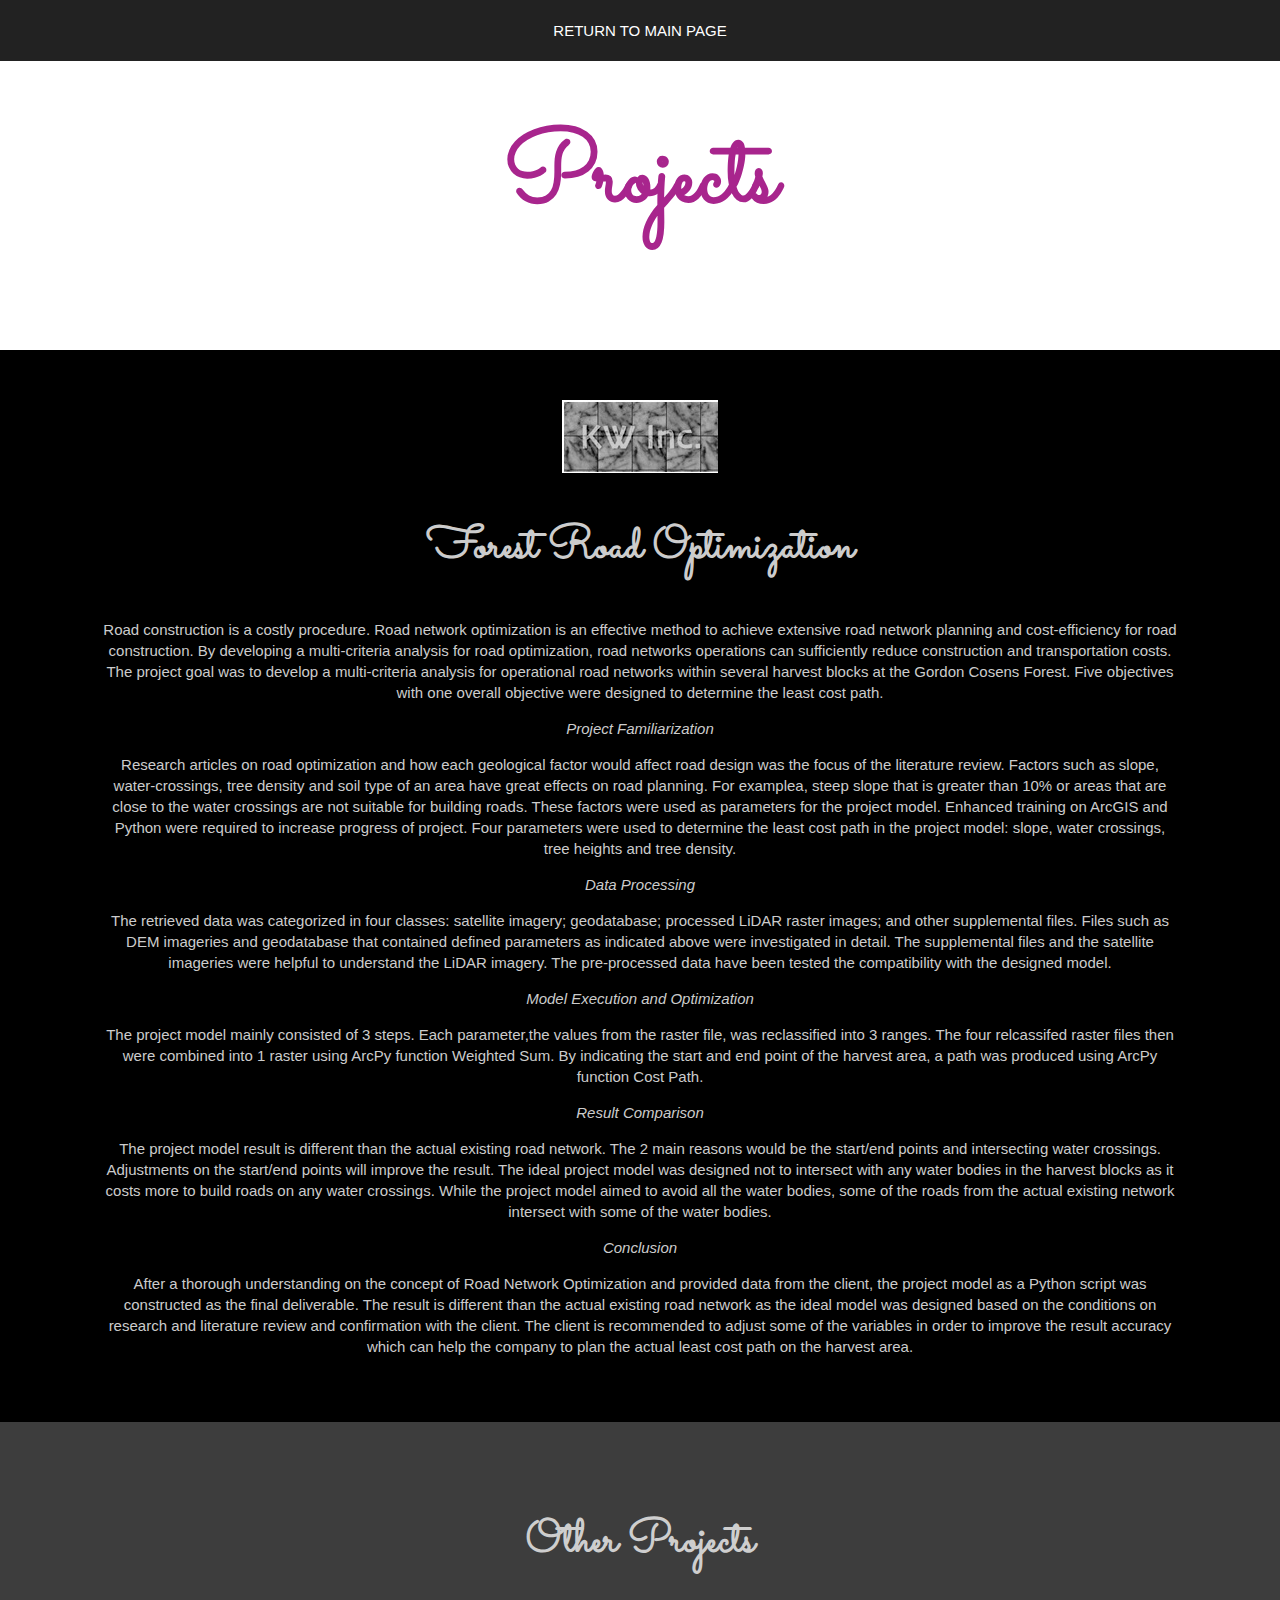
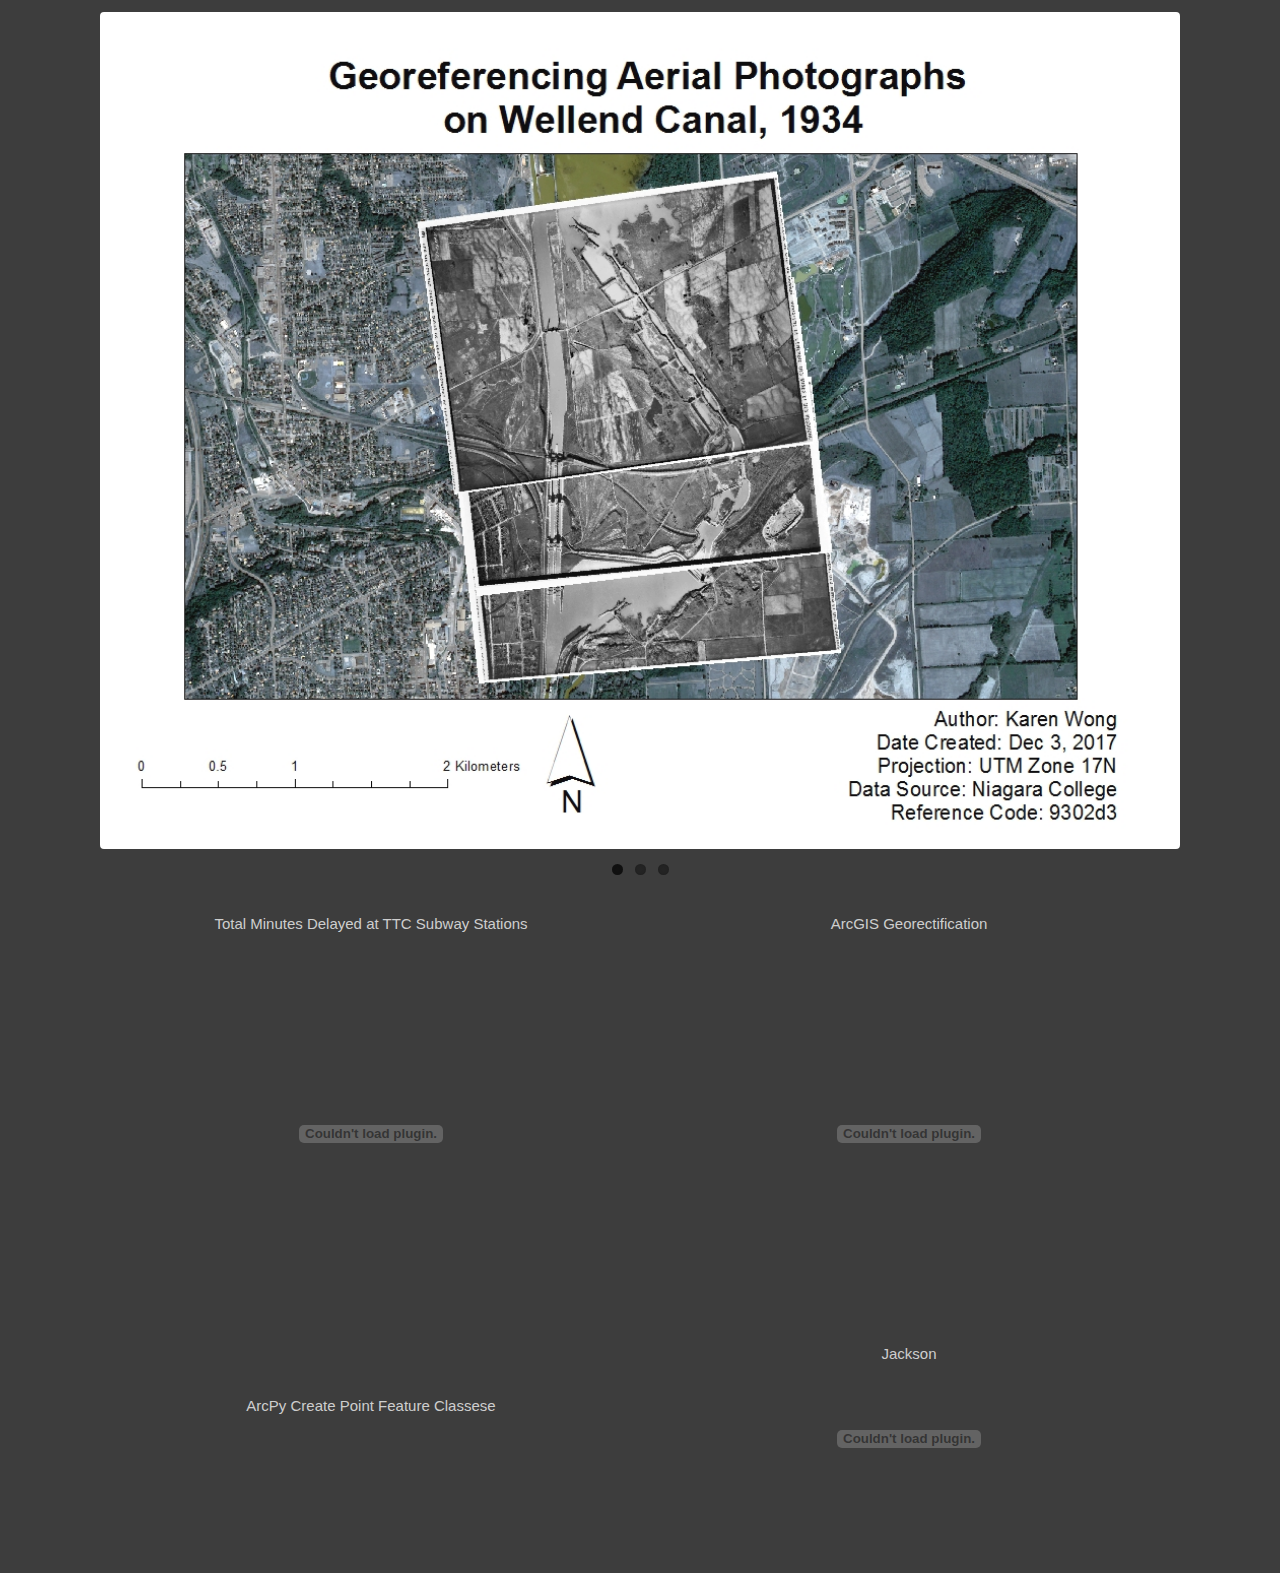
==== commit 0c0b6684: "Add files via upload" ====
--- a/projects.html
+++ b/projects.html
@@ -1,12 +1,19 @@
-﻿<!doctype html>
+<!doctype html>
 <html>
 <head>
 	<title>Karen's Projects</title>
 	<link href='http://fonts.googleapis.com/css?family=Sacramento' rel='stylesheet' type='text/css'>
+	<link rel="stylesheet" href="css/styles.css">
 	<link rel="stylesheet" href="css/flexslider.css">
-	<link rel="stylesheet" href="main_style.css">
 </head>
 <body>
+	<!-- <ul class="menu">
+		<img class="logo" src="images/logo.png">
+		<li><a href="#about">About</a></li>
+		<li><a href="#proj">Projects</a></li>
+		<li><a href="#resume">Resume</a></li>
+		<li><a href="#contact">Contact</a></li>
+	</ul> -->
   <ul class="menu">
     <li><a href="./index.html">Return to Main Page</li></a>
   </ul>
@@ -15,74 +22,21 @@
 		<h1>Projects</h1>
 	</header>
 	<section id="roadopt">
+		<img class="logo" src="images/kwonglogo.jpg">
 		<h2>Forest Road Optimization</h2>
-		<img class="logo" src="images/kwonglogo.jpg">
-		<img class="logo" src="images/rayonieram.jpeg">
-		<table>
-			<tr>
-				<td style="padding: 50px;text-algin: left;">
-					<div class= "roadopt">
-			      
-
-Road construction is a costly procedure.  Road network optimization is an effective method to achieve extensive road network planning and cost-efficiency for road construction.  By developing a multi-criteria analysis for road optimization, road networks operations can sufficiently reduce construction and transportation costs.  The project goal is to develop a multi-criteria analysis for operational road networks within several harvest blocks at the Gordon Cosens Forest. A Python script was created to obtain the least cost path by inputting weighted factors in the harvest blocks. Five objectives with one overall objective were designed to determine the least cost path.
-
-	
-
-Project Familiarization
-
-	
-
-Research articles on road optimization and how each geological factor would affect road design was the focus of the literature review. Factors such as slope, water-crossings, tree density and soil type of an area have great effects on road planning. For examplea, steep slope that is greater than 10% or areas that are close to the water crossings are not suitable for building roads. These factors were used as parameters for the project model.  Enhanced training on ArcGIS and Python were required to increase progress of project. Four parameters were used to determine the least cost path in the project model: slope, water crossings, tree heights and tree density.
-
-	
-
-Data Processing
-
-
-	
-
-The retrieved data was categorized in four classes: satellite imagery; geodatabase; processed LiDAR raster images; and other supplemental files. Files such as DEM imageries and geodatabase that contained defined parameters as indicated above were investigated in detail. The supplemental files and the satellite imageries were helpful to understand the LiDAR imagery. The pre-processed data have been tested the compatibility with the designed model.
-
-	
-
-Model Execution and Optimization
-
-
-	
-
-The project model mainly consisted of 3 steps. Each parameter,the values from the raster file, was reclassified into 3 ranges. The four relcassifed raster files then were combined into 1 raster using ArcPy function Weighted Sum. By indicating the start and end point of the harvest area, a path was produced using ArcPy function Cost Path.
-
-	
-
-Result Comparison
-
-
-	
-
-The project model result is different than the actual existing road network. The 2 main reasons would be the start/end points and intersecting water crossings. Adjustments on the start/end points will improve the result. The ideal project model was designed not to intersect with any water bodies in the harvest blocks as it costs more to build roads on any water crossings. While the project model aimed to avoid all the water bodies, some of the roads from the actual existing network intersect with some of the water bodies.
-
-	
-
-Conclusion
-
-
-	
-
-After a thorough understanding on the concept of Road Network Optimization and provided data from the client, the project model as a Python script was constructed as the final deliverable. The result is different than the actual existing road network as the ideal model was designed based on the conditions on research and literature review and confirmation with the client. The client is recommended to adjust some of the variables in order to improve the result accuracy which can help the company to plan the actual least cost path on the harvest area.
-					</div>
-				</td>
-				<td>
-					<div class="flexslider" style="height: 75%;">
-						<ul class="slides">
-							<li><img src="images/scriptsample.jpg"></li>
-							<li><img src="images/mis.jpg"></li>
-							<li><img src="images/sul.jpg"></li>
-							<li><img src="images/wan.jpg"></li>
-						</ul>
-					</div>
-				</td>
-			</tr>
-		</table>
+    <!-- <div class= "roadopt"> -->
+      <p>Road construction is a costly procedure. Road network optimization is an effective method to achieve extensive road network planning and cost-efficiency for road construction. By developing a multi-criteria analysis for road optimization, road networks operations can sufficiently reduce construction and transportation costs. The project goal was to develop a multi-criteria analysis for operational road networks within several harvest blocks at the Gordon Cosens Forest. Five objectives with one overall objective were designed to determine the least cost path.</p>
+	<p><i>Project Familiarization</i></p>
+	<p>Research articles on road optimization and how each geological factor would affect road design was the focus of the literature review. Factors such as slope, water-crossings, tree density and soil type of an area have great effects on road planning. For examplea, steep slope that is greater than 10% or areas that are close to the water crossings are not suitable for building roads. These factors were used as parameters for the project model.  Enhanced training on ArcGIS and Python were required to increase progress of project. Four parameters were used to determine the least cost path in the project model: slope, water crossings, tree heights and tree density.</p>
+	<p><i>Data Processing</i></p>
+	<p>The retrieved data was categorized in four classes: satellite imagery; geodatabase; processed LiDAR raster images; and other supplemental files. Files such as DEM imageries and geodatabase that contained defined parameters as indicated above were investigated in detail. The supplemental files and the satellite imageries were helpful to understand the LiDAR imagery. The pre-processed data have been tested the compatibility with the designed model.</p>
+	<p><i>Model Execution and Optimization</i></p>
+	<p>The project model mainly consisted of 3 steps. Each parameter,the values from the raster file, was reclassified into 3 ranges. The four relcassifed raster files then were combined into 1 raster using ArcPy function Weighted Sum. By indicating the start and end point of the harvest area, a path was produced using ArcPy function Cost Path.</p>
+	<p><i>Result Comparison</i></p>
+	<p>The project model result is different than the actual existing road network. The 2 main reasons would be the start/end points and intersecting water crossings. Adjustments on the start/end points will improve the result. The ideal project model was designed not to intersect with any water bodies in the harvest blocks as it costs more to build roads on any water crossings. While the project model aimed to avoid all the water bodies, some of the roads from the actual existing network intersect with some of the water bodies.</p>
+	<p><i>Conclusion</i></p>
+	<p>After a thorough understanding on the concept of Road Network Optimization and provided data from the client, the project model as a Python script was constructed as the final deliverable. The result is different than the actual existing road network as the ideal model was designed based on the conditions on research and literature review and confirmation with the client. The client is recommended to adjust some of the variables in order to improve the result accuracy which can help the company to plan the actual least cost path on the harvest area.</p>
+		<!-- </div> -->
 	</section>
 
 	<section id="otherproj">
@@ -97,20 +51,19 @@
 		<div class="pdf" align-items="center">
 			<table style="width:100%" align="center">
 			  <tr>
-			    <td>Total Minutes Delayed at Toronto Transit Commission<br>Subway Stations<br>
-						<embed src="projectpdfs/9318d4b.pdf#toolbar=0" width= "100%" height="200%"/>
+			    <td>Total Minutes Delayed at TTC Subway Stations<br>
+						<embed src="projectpdfs/9318d4b.pdf#toolbar=0" width= "50%" height="400px"/>
 					</td>
-			    <td>AutoCAD Raster Application<br>Digital Elevation Model and Road Network at Reddings, CA<br>
-						<embed src="projectpdfs/9315d2.pdf#toolbar=0" width= "100%" height="200%"/>
+			    <td>ArcGIS Georectification<br>
+						<embed src="projectpdfs/9315d2.pdf#toolbar=0" width= "50%" height="400px"/>
 					</td>
 			  </tr>
-				<br>
 			  <tr>
-			    <td>ERDAS IMAGINE<br>Comparison on Supervised Classification and Unsupervised Classification Images<br>
-						<embed src="projectpdfs/9216d1.pdf#toolbar=0" width= "100%" height="200%"/>
+			    <td>ArcPy Create Point Feature Classese<br>
+						<pre><code class = "pdf" src="projectpdfs/9317d3.py"></code></pre>
 						</td>
-			    <td>Geospatial Data Analysis on ArcGIS Model Builder<br>Weighted Overlay and Fuzzy Overlay Analysis on Finlay's Fictitious Ferns<br>
-						<embed src="projectpdfs/9318d3.pdf#toolbar=0" width= "100%" height="200%"/>
+			    <td>Jackson<br>
+						<embed src="projectpdfs/9318d3.pdf#toolbar=0" width= "50%" height="50%"/>
 					</td>
 			  </tr>
 			</table>
@@ -127,4 +80,4 @@
 	<script src = "js/jqfunctions.js"></script>
 
 </body>
-</html>+</html>
--- a/css/styles.css
+++ b/css/styles.css
@@ -0,0 +1,216 @@
+/* apply a natural box layout model to all elements, but allowing components to change */
+html {
+  box-sizing: border-box;
+}
+*, *:before, *:after {
+  box-sizing: inherit;
+}
+body {
+	padding: 0;
+	margin: 0;
+	color: #ccc;
+	font-family: Helvetica, Arial, sans-serif;
+	line-height: 1.4;
+	font-size: 15px;
+	background: url('../images/bg_hk.jpg') 50% fixed;
+	background-size: cover;
+}
+h1 {
+	font-size: 68px;
+	text-align: center;
+}
+h2 {
+	font-size: 46px;
+}
+h1, h2 {
+	font-family: 'Sacramento', sans-serif;
+	font-weight: bold;
+}
+h3 {
+	font-family: 'Arial', sans-serif;
+	font-weight: normal;
+  font-size: 26px;
+}
+section {
+	padding: 50px 100px;
+  text-align: center;
+}
+#about,
+#contact {
+	background: rgba(0,0,0,.8);
+}
+
+th {
+    text-align: center;
+}
+
+td {
+  width: 50%;
+  height: 300%;
+}
+
+
+
+/* PAGE MENU
+-----------------------------------------*/
+.menu {
+	list-style: none;
+	padding: 0;
+	margin: 0;
+	text-align: center;
+	background: #222;
+	position: fixed;
+	z-index: 100;
+	top: 0;
+	left: 0;
+	width: 100%;
+}
+.menu li {
+	display: inline-block;
+}
+.menu a {
+	display: block;
+	text-decoration: none;
+	color: white;
+	text-transform: uppercase;
+	padding: 20px 35px;
+}
+.menu a.active {
+	background: #ccc;
+	color: #222;
+}
+
+
+/* HEADER
+-----------------------------------------*/
+header {
+	padding: 110px 0 100px 0;
+	color: #ffffff;
+	text-align: center;
+}
+header h1 {
+	font-size: 100px;
+	margin: 0;
+	color: #A8258D;
+}
+
+
+/* ABOUT
+-----------------------------------------*/
+#about {
+	overflow: hidden;
+}
+.profile {
+	width: 50%;
+	height: 30%;
+	float: left;
+	margin-right: 20px;
+}
+
+
+/* PROJECTS
+-----------------------------------------*/
+#proj {
+	text-align: center;
+	background: black;
+}
+.proj {
+	border: 1px solid #A8258D;
+	border-radius: 50%;
+	padding: 2px;
+	width: 300px;
+	margin: 0 15px;
+}
+/*.img {
+	border: 1px solid #A8258D;
+	border-radius: 50%;
+	padding: 2px;
+	width: 200px;
+	margin: 0 15px;
+}*/
+
+/* RESUME
+-----------------------------------------*/
+#resume {
+	text-align: center;
+
+}
+.resume {
+	border: 3px solid #FFFFFF;
+	padding: 2px;
+	width: 75%;
+	margin: 0 15px 0 15px;
+}
+
+/* CONTACT
+-----------------------------------------*/
+#contact {
+	text-align: center;
+}
+#contact img {
+	margin: 20px;
+}
+
+/* ROADOPT
+-----------------------------------------*/
+#roadopt {
+	text-align: center;
+	background: black;
+}
+
+.roadopt {
+	padding: 5px;
+	width: 100%;
+	margin: 0 15px 0 15px;
+  text-algin: left;
+  float: left;
+}
+
+
+/* OTHERPROJECTS
+-----------------------------------------*/
+#otherproj {
+	align-items: center;
+	background: #333333;
+  opacity: 0.95;
+}
+
+.otherproj {
+	border: 1px solid #A8258D;
+	border-radius: 50%;
+	padding: 2px;
+	width: 200px;
+	margin: 0 15px;
+}
+.pdf{
+  /*margin: 50px auto;*/
+  width: 100%;
+  padding: 1px;
+  margin: length|auto|initial|inherit;
+  align-items: center;
+}
+
+/* FLEXSLIDER
+-----------------------------------------*/
+/* Changes the colours of the "dots" navigation */
+.flex-control-paging li a {
+  background: rgba(255,255,255, 0.5);
+}
+.flex-control-paging li a.flex-active {
+	background: white;
+}
+/* Changes the size of the flexslider */
+.flexslider {
+  align-items: center;
+  width: 100%;
+	/*margin: 50px auto;*/
+}
+
+
+@font-face {
+  font-family: 'flexslider-icon';
+  src: url('../fonts/flexslider-icon.eot');
+  src: url('../fonts/flexslider-icon.eot?#iefix') format('embedded-opentype'), url('../fonts/flexslider-icon.woff') format('woff'), url('../fonts/flexslider-icon.ttf') format('truetype'), url('../fonts/flexslider-icon.svg#flexslider-icon') format('svg');
+  font-weight: normal;
+  font-style: normal;
+}
